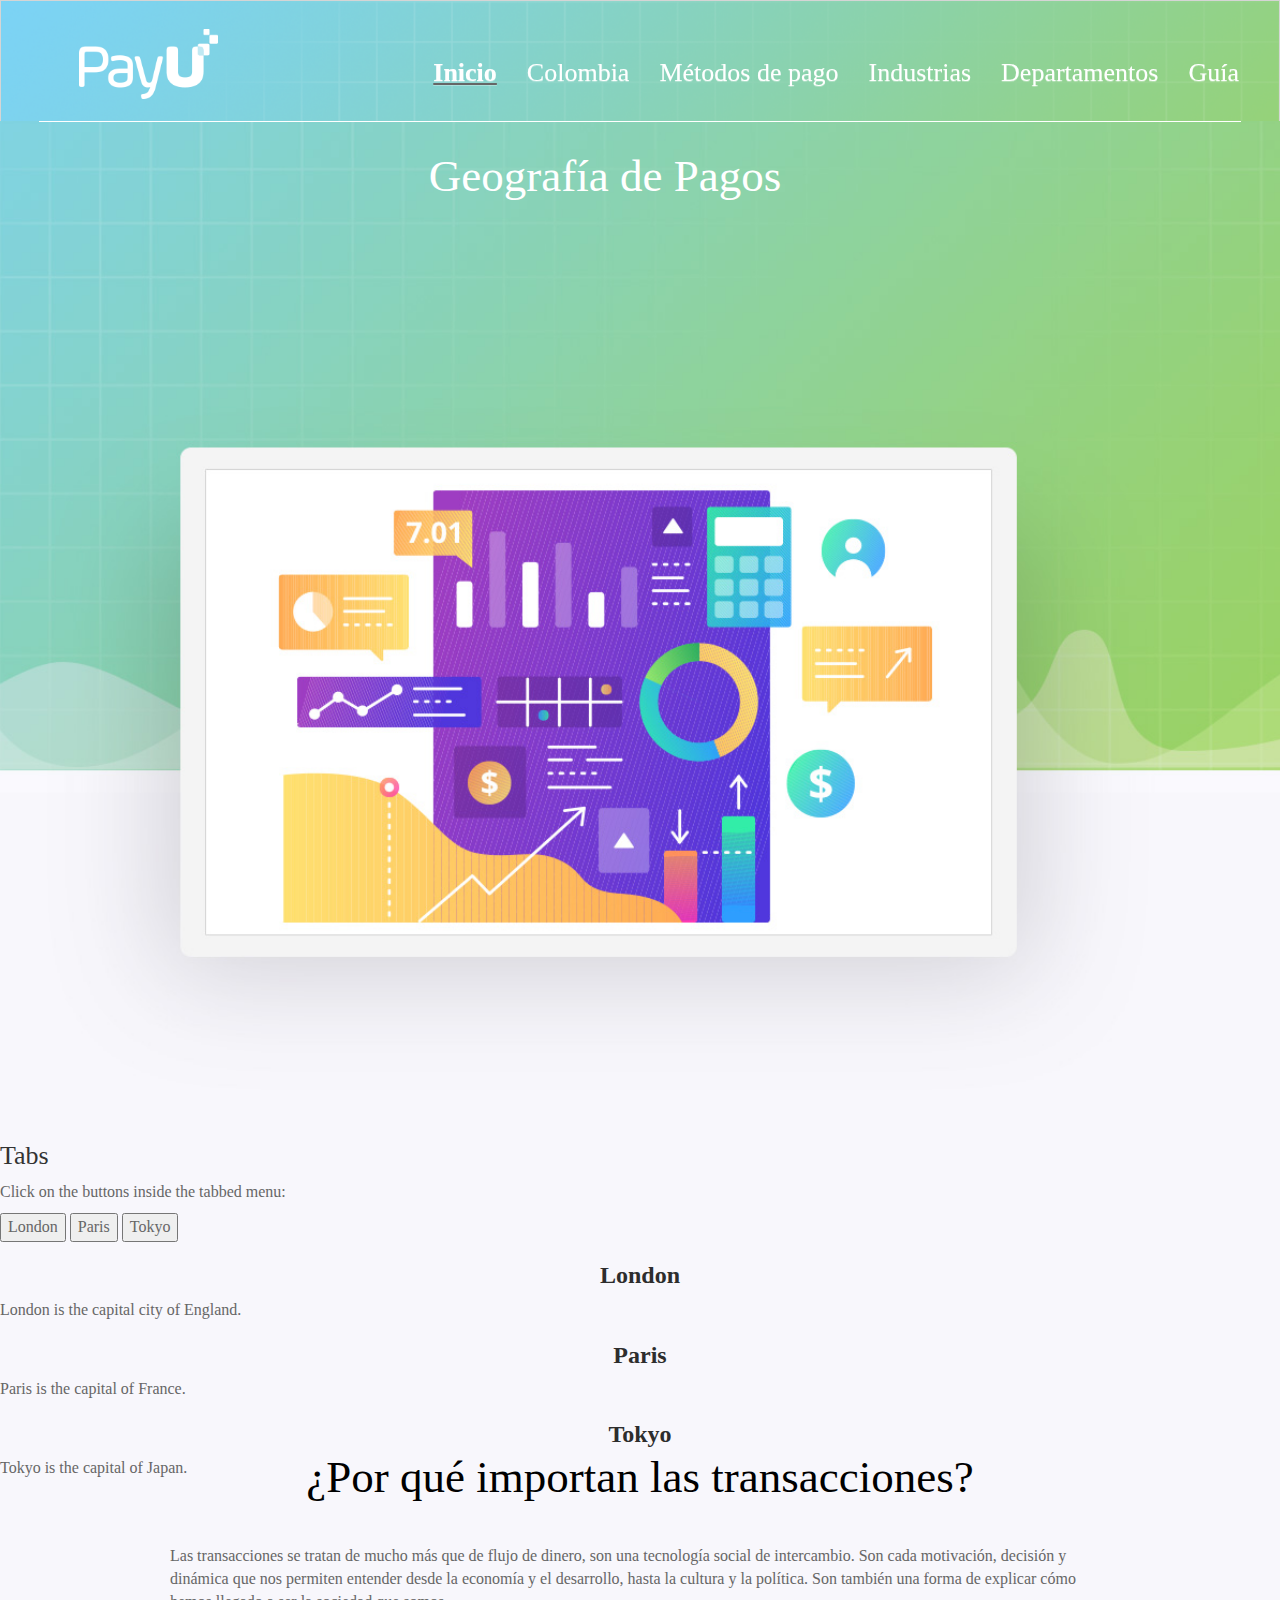
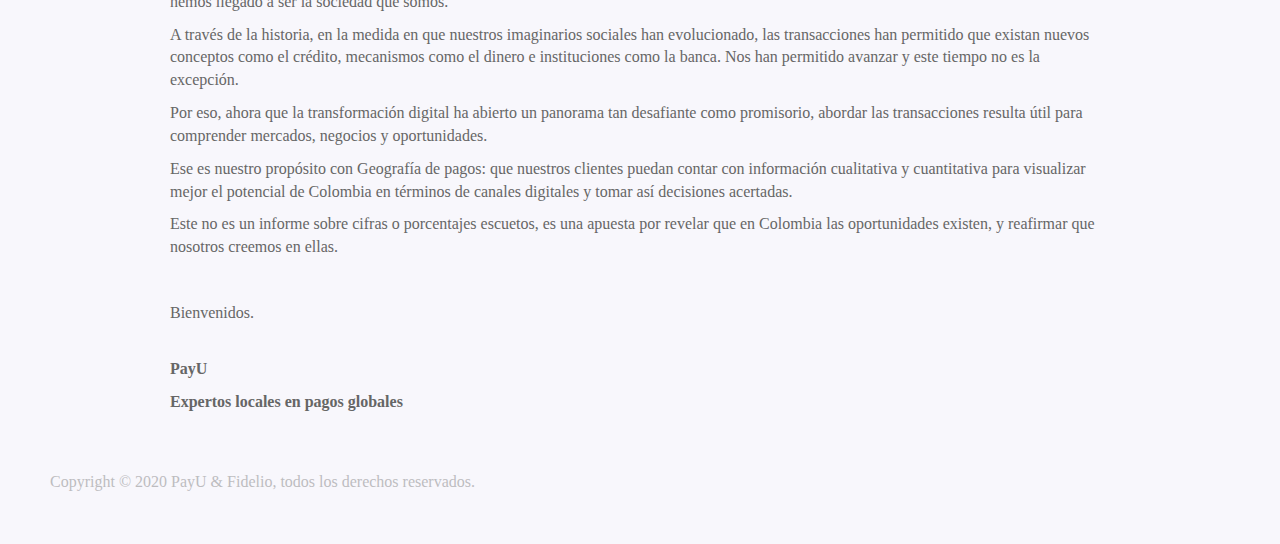
==== index.html @ fc22b217 "Update 2020-02-28" ====
<!DOCTYPE html>

<html xmlns="http://www.w3.org/1999/xhtml">

<head>

<meta charset="utf-8" />
<meta http-equiv="Content-Type" content="text/html; charset=utf-8" />
<meta name="generator" content="pandoc" />
<meta http-equiv="X-UA-Compatible" content="IE=EDGE" />




<title>Geografía de Pagos</title>

<script src="site_libs/jquery-1.11.3/jquery.min.js"></script>
<meta name="viewport" content="width=device-width, initial-scale=1" />
<link href="site_libs/bootstrap-3.3.5/css/spacelab.min.css" rel="stylesheet" />
<script src="site_libs/bootstrap-3.3.5/js/bootstrap.min.js"></script>
<script src="site_libs/bootstrap-3.3.5/shim/html5shiv.min.js"></script>
<script src="site_libs/bootstrap-3.3.5/shim/respond.min.js"></script>
<script src="site_libs/navigation-1.1/tabsets.js"></script>
<link href="site_libs/highlightjs-9.12.0/textmate.css" rel="stylesheet" />
<script src="site_libs/highlightjs-9.12.0/highlight.js"></script>

<style type="text/css">code{white-space: pre;}</style>
<style type="text/css">
  pre:not([class]) {
    background-color: white;
  }
</style>
<script type="text/javascript">
if (window.hljs) {
  hljs.configure({languages: []});
  hljs.initHighlightingOnLoad();
  if (document.readyState && document.readyState === "complete") {
    window.setTimeout(function() { hljs.initHighlighting(); }, 0);
  }
}
</script>



<style type="text/css">
h1 {
  font-size: 34px;
}
h1.title {
  font-size: 38px;
}
h2 {
  font-size: 30px;
}
h3 {
  font-size: 24px;
}
h4 {
  font-size: 18px;
}
h5 {
  font-size: 16px;
}
h6 {
  font-size: 12px;
}
.table th:not([align]) {
  text-align: left;
}
</style>

<link rel="stylesheet" href="styles.css" type="text/css" />



<style type = "text/css">
.main-container {
  max-width: 940px;
  margin-left: auto;
  margin-right: auto;
}
code {
  color: inherit;
  background-color: rgba(0, 0, 0, 0.04);
}
img {
  max-width:100%;
}
.tabbed-pane {
  padding-top: 12px;
}
.html-widget {
  margin-bottom: 20px;
}
button.code-folding-btn:focus {
  outline: none;
}
summary {
  display: list-item;
}
</style>


<style type="text/css">
/* padding for bootstrap navbar */
body {
  padding-top: 52px;
  padding-bottom: 40px;
}
/* offset scroll position for anchor links (for fixed navbar)  */
.section h1 {
  padding-top: 57px;
  margin-top: -57px;
}
.section h2 {
  padding-top: 57px;
  margin-top: -57px;
}
.section h3 {
  padding-top: 57px;
  margin-top: -57px;
}
.section h4 {
  padding-top: 57px;
  margin-top: -57px;
}
.section h5 {
  padding-top: 57px;
  margin-top: -57px;
}
.section h6 {
  padding-top: 57px;
  margin-top: -57px;
}
.dropdown-submenu {
  position: relative;
}
.dropdown-submenu>.dropdown-menu {
  top: 0;
  left: 100%;
  margin-top: -6px;
  margin-left: -1px;
  border-radius: 0 6px 6px 6px;
}
.dropdown-submenu:hover>.dropdown-menu {
  display: block;
}
.dropdown-submenu>a:after {
  display: block;
  content: " ";
  float: right;
  width: 0;
  height: 0;
  border-color: transparent;
  border-style: solid;
  border-width: 5px 0 5px 5px;
  border-left-color: #cccccc;
  margin-top: 5px;
  margin-right: -10px;
}
.dropdown-submenu:hover>a:after {
  border-left-color: #ffffff;
}
.dropdown-submenu.pull-left {
  float: none;
}
.dropdown-submenu.pull-left>.dropdown-menu {
  left: -100%;
  margin-left: 10px;
  border-radius: 6px 0 6px 6px;
}
</style>

<script>
// manage active state of menu based on current page
$(document).ready(function () {
  // active menu anchor
  href = window.location.pathname
  href = href.substr(href.lastIndexOf('/') + 1)
  if (href === "")
    href = "index.html";
  var menuAnchor = $('a[href="' + href + '"]');

  // mark it active
  menuAnchor.parent().addClass('active');

  // if it's got a parent navbar menu mark it active as well
  menuAnchor.closest('li.dropdown').addClass('active');
});
</script>

<!-- tabsets -->

<style type="text/css">
.tabset-dropdown > .nav-tabs {
  display: inline-table;
  max-height: 500px;
  min-height: 44px;
  overflow-y: auto;
  background: white;
  border: 1px solid #ddd;
  border-radius: 4px;
}

.tabset-dropdown > .nav-tabs > li.active:before {
  content: "";
  font-family: 'Glyphicons Halflings';
  display: inline-block;
  padding: 10px;
  border-right: 1px solid #ddd;
}

.tabset-dropdown > .nav-tabs.nav-tabs-open > li.active:before {
  content: "&#xe258;";
  border: none;
}

.tabset-dropdown > .nav-tabs.nav-tabs-open:before {
  content: "";
  font-family: 'Glyphicons Halflings';
  display: inline-block;
  padding: 10px;
  border-right: 1px solid #ddd;
}

.tabset-dropdown > .nav-tabs > li.active {
  display: block;
}

.tabset-dropdown > .nav-tabs > li > a,
.tabset-dropdown > .nav-tabs > li > a:focus,
.tabset-dropdown > .nav-tabs > li > a:hover {
  border: none;
  display: inline-block;
  border-radius: 4px;
}

.tabset-dropdown > .nav-tabs.nav-tabs-open > li {
  display: block;
  float: none;
}

.tabset-dropdown > .nav-tabs > li {
  display: none;
}
</style>

<!-- code folding -->




</head>

<body>


<div class="container-fluid main-container">




<div class="navbar navbar-default  navbar-fixed-top" role="navigation">
  <div class="container">
    <div class="navbar-header">
      <button type="button" class="navbar-toggle collapsed" data-toggle="collapse" data-target="#navbar">
        <span class="icon-bar"></span>
        <span class="icon-bar"></span>
        <span class="icon-bar"></span>
      </button>
      <a class="navbar-brand" href="index.html"></a>
    </div>
    <div id="navbar" class="navbar-collapse collapse">
      <ul class="nav navbar-nav">
        
      </ul>
      <ul class="nav navbar-nav navbar-right">
        <li>
  <a href="index.html">Inicio</a>
</li>
<li>
  <a href="colombia.html">Colombia</a>
</li>
<li>
  <a href="payments.html">Métodos de pago</a>
</li>
<li>
  <a href="industries.html">Industrias</a>
</li>
<li>
  <a href="regions.html">Departamentos</a>
</li>
<li>
  <a href="guideline.html">Guía</a>
</li>
      </ul>
    </div><!--/.nav-collapse -->
  </div><!--/.container -->
</div><!--/.navbar -->
<head>
<link rel="shortcut icon" href="http://www.payu.com.br/wp-content/uploads/2017/03/favicon.png" type="image/x-icon">
<link rel="icon" href="http://www.payu.com.br/wp-content/uploads/2017/03/favicon.png" type="image/x-icon">
<link href="https://fonts.googleapis.com/css?family=Open+Sans&display=swap" rel="stylesheet">


<!-- Global site tag (gtag.js) - Google Analytics -->
<script async src="https://www.googletagmanager.com/gtag/js?id=UA-148156941-1"></script>
<script>
  window.dataLayer = window.dataLayer || [];
  function gtag(){dataLayer.push(arguments);}
  gtag('js', new Date());
  gtag('config', 'UA-148156941-1');
</script>
<script>
$( document ).ready(function() 
{
 var titulo = $("#titulo").attr('class');
 $(".main-container").attr("id",titulo);
});
</script>
</head>

<div class="fluid-row" id="header">



<h1 class="title toc-ignore">Geografía de Pagos</h1>

</div>


<div id = "titulo" class = "inicio">





<h2>
Tabs
</h2>
<p>
Click on the buttons inside the tabbed menu:
</p>
<div class="tab">
<p><button class="tablinks" onclick="openCity(event, 'London')">London</button> <button class="tablinks" onclick="openCity(event, 'Paris')">Paris</button> <button class="tablinks" onclick="openCity(event, 'Tokyo')">Tokyo</button></p>
</div>
<div id="London" class="tabcontent">
<h3>
London
</h3>
<p>
London is the capital city of England.
</p>
</div>
<div id="Paris" class="tabcontent">
<h3>
Paris
</h3>
<p>
Paris is the capital of France.
</p>
</div>
<div id="Tokyo" class="tabcontent">
<h3>
Tokyo
</h3>
<p>
Tokyo is the capital of Japan.
</p>
</div>
<script>
function openCity(evt, cityName) {
  var i, tabcontent, tablinks;
  tabcontent = document.getElementsByClassName("tabcontent");
  for (i = 0; i < tabcontent.length; i++) {
    tabcontent[i].style.display = "none";
  }
  tablinks = document.getElementsByClassName("tablinks");
  for (i = 0; i < tablinks.length; i++) {
    tablinks[i].className = tablinks[i].className.replace(" active", "");
  }
  document.getElementById(cityName).style.display = "block";
  evt.currentTarget.className += " active";
}
</script>
<p><br> <br></p>
<div id="por-qué-importan-las-transacciones" class="section level1">
<h1>¿Por qué importan las transacciones?</h1>
<p><br></p>
<p>Las transacciones se tratan de mucho más que de flujo de dinero, son una tecnología social de intercambio. Son cada motivación, decisión y dinámica que nos permiten entender desde la economía y el desarrollo, hasta la cultura y la política. Son también una forma de explicar cómo hemos llegado a ser la sociedad que somos.</p>
<p>A través de la historia, en la medida en que nuestros imaginarios sociales han evolucionado, las transacciones han permitido que existan nuevos conceptos como el crédito, mecanismos como el dinero e instituciones como la banca. Nos han permitido avanzar y este tiempo no es la excepción.</p>
<p>Por eso, ahora que la transformación digital ha abierto un panorama tan desafiante como promisorio, abordar las transacciones resulta útil para comprender mercados, negocios y oportunidades.</p>
<p>Ese es nuestro propósito con Geografía de pagos: que nuestros clientes puedan contar con información cualitativa y cuantitativa para visualizar mejor el potencial de Colombia en términos de canales digitales y tomar así decisiones acertadas.</p>
<p>Este no es un informe sobre cifras o porcentajes escuetos, es una apuesta por revelar que en Colombia las oportunidades existen, y reafirmar que nosotros creemos en ellas.</p>
<p><br></p>
<p>Bienvenidos. <br> <br></p>
<p><b>PayU</b></p>
<p><b>Expertos locales en pagos globales</b></p>
<p><br></p>
</div>

<div class="copyright"><p>Copyright &copy; 2020 PayU & Fidelio, todos los derechos reservados.</p></div>



</div>

<script>

// add bootstrap table styles to pandoc tables
function bootstrapStylePandocTables() {
  $('tr.header').parent('thead').parent('table').addClass('table table-condensed');
}
$(document).ready(function () {
  bootstrapStylePandocTables();
});


</script>

<!-- tabsets -->

<script>
$(document).ready(function () {
  window.buildTabsets("TOC");
});

$(document).ready(function () {
  $('.tabset-dropdown > .nav-tabs > li').click(function () {
    $(this).parent().toggleClass('nav-tabs-open')
  });
});
</script>

<!-- code folding -->


<!-- dynamically load mathjax for compatibility with self-contained -->
<script>
  (function () {
    var script = document.createElement("script");
    script.type = "text/javascript";
    script.src  = "https://mathjax.rstudio.com/latest/MathJax.js?config=TeX-AMS-MML_HTMLorMML";
    document.getElementsByTagName("head")[0].appendChild(script);
  })();
</script>

</body>
</html>
---- site_libs/bootstrap-3.3.5/css/spacelab.min.css ----
@font-face {
  font-family: 'Open Sans';
  font-style: normal;
  font-weight: 400;
  src: url(fonts/OpenSans.ttf) format('truetype');
}
@font-face {
  font-family: 'Open Sans';
  font-style: normal;
  font-weight: 700;
  src: url(fonts/OpenSansBold.ttf) format('truetype');
}
@font-face {
  font-family: 'Open Sans';
  font-style: italic;
  font-weight: 400;
  src: url(fonts/OpenSansItalic.ttf) format('truetype');
}
@font-face {
  font-family: 'Open Sans';
  font-style: italic;
  font-weight: 700;
  src: url(fonts/OpenSansBoldItalic.ttf) format('truetype');
}

/*!
 * bootswatch v3.3.6
 * Homepage: http://bootswatch.com
 * Copyright 2012-2015 Thomas Park
 * Licensed under MIT
 * Based on Bootstrap
*//*!
 * Bootstrap v3.3.6 (http://getbootstrap.com)
 * Copyright 2011-2015 Twitter, Inc.
 * Licensed under MIT (https://github.com/twbs/bootstrap/blob/master/LICENSE)
 *//*! normalize.css v3.0.3 | MIT License | github.com/necolas/normalize.css */html{font-family:sans-serif;-ms-text-size-adjust:100%;-webkit-text-size-adjust:100%}body{margin:0}article,aside,details,figcaption,figure,footer,header,hgroup,main,menu,nav,section,summary{display:block}audio,canvas,progress,video{display:inline-block;vertical-align:baseline}audio:not([controls]){display:none;height:0}[hidden],template{display:none}a{background-color:transparent}a:active,a:hover{outline:0}abbr[title]{border-bottom:1px dotted}b,strong{font-weight:bold}dfn{font-style:italic}h1{font-size:2em;margin:0.67em 0}mark{background:#ff0;color:#000}small{font-size:80%}sub,sup{font-size:75%;line-height:0;position:relative;vertical-align:baseline}sup{top:-0.5em}sub{bottom:-0.25em}img{border:0}svg:not(:root){overflow:hidden}figure{margin:1em 40px}hr{-webkit-box-sizing:content-box;-moz-box-sizing:content-box;box-sizing:content-box;height:0}pre{overflow:auto}code,kbd,pre,samp{font-family:monospace, monospace;font-size:1em}button,input,optgroup,select,textarea{color:inherit;font:inherit;margin:0}button{overflow:visible}button,select{text-transform:none}button,html input[type="button"],input[type="reset"],input[type="submit"]{-webkit-appearance:button;cursor:pointer}button[disabled],html input[disabled]{cursor:default}button::-moz-focus-inner,input::-moz-focus-inner{border:0;padding:0}input{line-height:normal}input[type="checkbox"],input[type="radio"]{-webkit-box-sizing:border-box;-moz-box-sizing:border-box;box-sizing:border-box;padding:0}input[type="number"]::-webkit-inner-spin-button,input[type="number"]::-webkit-outer-spin-button{height:auto}input[type="search"]{-webkit-appearance:textfield;-webkit-box-sizing:content-box;-moz-box-sizing:content-box;box-sizing:content-box}input[type="search"]::-webkit-search-cancel-button,input[type="search"]::-webkit-search-decoration{-webkit-appearance:none}fieldset{border:1px solid #c0c0c0;margin:0 2px;padding:0.35em 0.625em 0.75em}legend{border:0;padding:0}textarea{overflow:auto}optgroup{font-weight:bold}table{border-collapse:collapse;border-spacing:0}td,th{padding:0}/*! Source: https://github.com/h5bp/html5-boilerplate/blob/master/src/css/main.css */@media print{*,*:before,*:after{background:transparent !important;color:#000 !important;-webkit-box-shadow:none !important;box-shadow:none !important;text-shadow:none !important}a,a:visited{text-decoration:underline}a[href]:after{content:" (" attr(href) ")"}abbr[title]:after{content:" (" attr(title) ")"}a[href^="#"]:after,a[href^="javascript:"]:after{content:""}pre,blockquote{border:1px solid #999;page-break-inside:avoid}thead{display:table-header-group}tr,img{page-break-inside:avoid}img{max-width:100% !important}p,h2,h3{orphans:3;widows:3}h2,h3{page-break-after:avoid}.navbar{display:none}.btn>.caret,.dropup>.btn>.caret{border-top-color:#000 !important}.label{border:1px solid #000}.table{border-collapse:collapse !important}.table td,.table th{background-color:#fff !important}.table-bordered th,.table-bordered td{border:1px solid #ddd !important}}@font-face{font-family:'Glyphicons Halflings';src:url('../fonts/glyphicons-halflings-regular.eot');src:url('../fonts/glyphicons-halflings-regular.eot?#iefix') format('embedded-opentype'),url('../fonts/glyphicons-halflings-regular.woff') format('woff'),url('../fonts/glyphicons-halflings-regular.ttf') format('truetype'),url('../fonts/glyphicons-halflings-regular.svg#glyphicons_halflingsregular') format('svg')}.glyphicon{position:relative;top:1px;display:inline-block;font-family:'Glyphicons Halflings';font-style:normal;font-weight:normal;line-height:1;-webkit-font-smoothing:antialiased;-moz-osx-font-smoothing:grayscale}.glyphicon-asterisk:before{content:"\002a"}.glyphicon-plus:before{content:"\002b"}.glyphicon-euro:before,.glyphicon-eur:before{content:"\20ac"}.glyphicon-minus:before{content:"\2212"}.glyphicon-cloud:before{content:"\2601"}.glyphicon-envelope:before{content:"\2709"}.glyphicon-pencil:before{content:"\270f"}.glyphicon-glass:before{content:"\e001"}.glyphicon-music:before{content:"\e002"}.glyphicon-search:before{content:"\e003"}.glyphicon-heart:before{content:"\e005"}.glyphicon-star:before{content:"\e006"}.glyphicon-star-empty:before{content:"\e007"}.glyphicon-user:before{content:"\e008"}.glyphicon-film:before{content:"\e009"}.glyphicon-th-large:before{content:"\e010"}.glyphicon-th:before{content:"\e011"}.glyphicon-th-list:before{content:"\e012"}.glyphicon-ok:before{content:"\e013"}.glyphicon-remove:before{content:"\e014"}.glyphicon-zoom-in:before{content:"\e015"}.glyphicon-zoom-out:before{content:"\e016"}.glyphicon-off:before{content:"\e017"}.glyphicon-signal:before{content:"\e018"}.glyphicon-cog:before{content:"\e019"}.glyphicon-trash:before{content:"\e020"}.glyphicon-home:before{content:"\e021"}.glyphicon-file:before{content:"\e022"}.glyphicon-time:before{content:"\e023"}.glyphicon-road:before{content:"\e024"}.glyphicon-download-alt:before{content:"\e025"}.glyphicon-download:before{content:"\e026"}.glyphicon-upload:before{content:"\e027"}.glyphicon-inbox:before{content:"\e028"}.glyphicon-play-circle:before{content:"\e029"}.glyphicon-repeat:before{content:"\e030"}.glyphicon-refresh:before{content:"\e031"}.glyphicon-list-alt:before{content:"\e032"}.glyphicon-lock:before{content:"\e033"}.glyphicon-flag:before{content:"\e034"}.glyphicon-headphones:before{content:"\e035"}.glyphicon-volume-off:before{content:"\e036"}.glyphicon-volume-down:before{content:"\e037"}.glyphicon-volume-up:before{content:"\e038"}.glyphicon-qrcode:before{content:"\e039"}.glyphicon-barcode:before{content:"\e040"}.glyphicon-tag:before{content:"\e041"}.glyphicon-tags:before{content:"\e042"}.glyphicon-book:before{content:"\e043"}.glyphicon-bookmark:before{content:"\e044"}.glyphicon-print:before{content:"\e045"}.glyphicon-camera:before{content:"\e046"}.glyphicon-font:before{content:"\e047"}.glyphicon-bold:before{content:"\e048"}.glyphicon-italic:before{content:"\e049"}.glyphicon-text-height:before{content:"\e050"}.glyphicon-text-width:before{content:"\e051"}.glyphicon-align-left:before{content:"\e052"}.glyphicon-align-center:before{content:"\e053"}.glyphicon-align-right:before{content:"\e054"}.glyphicon-align-justify:before{content:"\e055"}.glyphicon-list:before{content:"\e056"}.glyphicon-indent-left:before{content:"\e057"}.glyphicon-indent-right:before{content:"\e058"}.glyphicon-facetime-video:before{content:"\e059"}.glyphicon-picture:before{content:"\e060"}.glyphicon-map-marker:before{content:"\e062"}.glyphicon-adjust:before{content:"\e063"}.glyphicon-tint:before{content:"\e064"}.glyphicon-edit:before{content:"\e065"}.glyphicon-share:before{content:"\e066"}.glyphicon-check:before{content:"\e067"}.glyphicon-move:before{content:"\e068"}.glyphicon-step-backward:before{content:"\e069"}.glyphicon-fast-backward:before{content:"\e070"}.glyphicon-backward:before{content:"\e071"}.glyphicon-play:before{content:"\e072"}.glyphicon-pause:before{content:"\e073"}.glyphicon-stop:before{content:"\e074"}.glyphicon-forward:before{content:"\e075"}.glyphicon-fast-forward:before{content:"\e076"}.glyphicon-step-forward:before{content:"\e077"}.glyphicon-eject:before{content:"\e078"}.glyphicon-chevron-left:before{content:"\e079"}.glyphicon-chevron-right:before{content:"\e080"}.glyphicon-plus-sign:before{content:"\e081"}.glyphicon-minus-sign:before{content:"\e082"}.glyphicon-remove-sign:before{content:"\e083"}.glyphicon-ok-sign:before{content:"\e084"}.glyphicon-question-sign:before{content:"\e085"}.glyphicon-info-sign:before{content:"\e086"}.glyphicon-screenshot:before{content:"\e087"}.glyphicon-remove-circle:before{content:"\e088"}.glyphicon-ok-circle:before{content:"\e089"}.glyphicon-ban-circle:before{content:"\e090"}.glyphicon-arrow-left:before{content:"\e091"}.glyphicon-arrow-right:before{content:"\e092"}.glyphicon-arrow-up:before{content:"\e093"}.glyphicon-arrow-down:before{content:"\e094"}.glyphicon-share-alt:before{content:"\e095"}.glyphicon-resize-full:before{content:"\e096"}.glyphicon-resize-small:before{content:"\e097"}.glyphicon-exclamation-sign:before{content:"\e101"}.glyphicon-gift:before{content:"\e102"}.glyphicon-leaf:before{content:"\e103"}.glyphicon-fire:before{content:"\e104"}.glyphicon-eye-open:before{content:"\e105"}.glyphicon-eye-close:before{content:"\e106"}.glyphicon-warning-sign:before{content:"\e107"}.glyphicon-plane:before{content:"\e108"}.glyphicon-calendar:before{content:"\e109"}.glyphicon-random:before{content:"\e110"}.glyphicon-comment:before{content:"\e111"}.glyphicon-magnet:before{content:"\e112"}.glyphicon-chevron-up:before{content:"\e113"}.glyphicon-chevron-down:before{content:"\e114"}.glyphicon-retweet:before{content:"\e115"}.glyphicon-shopping-cart:before{content:"\e116"}.glyphicon-folder-close:before{content:"\e117"}.glyphicon-folder-open:before{content:"\e118"}.glyphicon-resize-vertical:before{content:"\e119"}.glyphicon-resize-horizontal:before{content:"\e120"}.glyphicon-hdd:before{content:"\e121"}.glyphicon-bullhorn:before{content:"\e122"}.glyphicon-bell:before{content:"\e123"}.glyphicon-certificate:before{content:"\e124"}.glyphicon-thumbs-up:before{content:"\e125"}.glyphicon-thumbs-down:before{content:"\e126"}.glyphicon-hand-right:before{content:"\e127"}.glyphicon-hand-left:before{content:"\e128"}.glyphicon-hand-up:before{content:"\e129"}.glyphicon-hand-down:before{content:"\e130"}.glyphicon-circle-arrow-right:before{content:"\e131"}.glyphicon-circle-arrow-left:before{content:"\e132"}.glyphicon-circle-arrow-up:before{content:"\e133"}.glyphicon-circle-arrow-down:before{content:"\e134"}.glyphicon-globe:before{content:"\e135"}.glyphicon-wrench:before{content:"\e136"}.glyphicon-tasks:before{content:"\e137"}.glyphicon-filter:before{content:"\e138"}.glyphicon-briefcase:before{content:"\e139"}.glyphicon-fullscreen:before{content:"\e140"}.glyphicon-dashboard:before{content:"\e141"}.glyphicon-paperclip:before{content:"\e142"}.glyphicon-heart-empty:before{content:"\e143"}.glyphicon-link:before{content:"\e144"}.glyphicon-phone:before{content:"\e145"}.glyphicon-pushpin:before{content:"\e146"}.glyphicon-usd:before{content:"\e148"}.glyphicon-gbp:before{content:"\e149"}.glyphicon-sort:before{content:"\e150"}.glyphicon-sort-by-alphabet:before{content:"\e151"}.glyphicon-sort-by-alphabet-alt:before{content:"\e152"}.glyphicon-sort-by-order:before{content:"\e153"}.glyphicon-sort-by-order-alt:before{content:"\e154"}.glyphicon-sort-by-attributes:before{content:"\e155"}.glyphicon-sort-by-attributes-alt:before{content:"\e156"}.glyphicon-unchecked:before{content:"\e157"}.glyphicon-expand:before{content:"\e158"}.glyphicon-collapse-down:before{content:"\e159"}.glyphicon-collapse-up:before{content:"\e160"}.glyphicon-log-in:before{content:"\e161"}.glyphicon-flash:before{content:"\e162"}.glyphicon-log-out:before{content:"\e163"}.glyphicon-new-window:before{content:"\e164"}.glyphicon-record:before{content:"\e165"}.glyphicon-save:before{content:"\e166"}.glyphicon-open:before{content:"\e167"}.glyphicon-saved:before{content:"\e168"}.glyphicon-import:before{content:"\e169"}.glyphicon-export:before{content:"\e170"}.glyphicon-send:before{content:"\e171"}.glyphicon-floppy-disk:before{content:"\e172"}.glyphicon-floppy-saved:before{content:"\e173"}.glyphicon-floppy-remove:before{content:"\e174"}.glyphicon-floppy-save:before{content:"\e175"}.glyphicon-floppy-open:before{content:"\e176"}.glyphicon-credit-card:before{content:"\e177"}.glyphicon-transfer:before{content:"\e178"}.glyphicon-cutlery:before{content:"\e179"}.glyphicon-header:before{content:"\e180"}.glyphicon-compressed:before{content:"\e181"}.glyphicon-earphone:before{content:"\e182"}.glyphicon-phone-alt:before{content:"\e183"}.glyphicon-tower:before{content:"\e184"}.glyphicon-stats:before{content:"\e185"}.glyphicon-sd-video:before{content:"\e186"}.glyphicon-hd-video:before{content:"\e187"}.glyphicon-subtitles:before{content:"\e188"}.glyphicon-sound-stereo:before{content:"\e189"}.glyphicon-sound-dolby:before{content:"\e190"}.glyphicon-sound-5-1:before{content:"\e191"}.glyphicon-sound-6-1:before{content:"\e192"}.glyphicon-sound-7-1:before{content:"\e193"}.glyphicon-copyright-mark:before{content:"\e194"}.glyphicon-registration-mark:before{content:"\e195"}.glyphicon-cloud-download:before{content:"\e197"}.glyphicon-cloud-upload:before{content:"\e198"}.glyphicon-tree-conifer:before{content:"\e199"}.glyphicon-tree-deciduous:before{content:"\e200"}.glyphicon-cd:before{content:"\e201"}.glyphicon-save-file:before{content:"\e202"}.glyphicon-open-file:before{content:"\e203"}.glyphicon-level-up:before{content:"\e204"}.glyphicon-copy:before{content:"\e205"}.glyphicon-paste:before{content:"\e206"}.glyphicon-alert:before{content:"\e209"}.glyphicon-equalizer:before{content:"\e210"}.glyphicon-king:before{content:"\e211"}.glyphicon-queen:before{content:"\e212"}.glyphicon-pawn:before{content:"\e213"}.glyphicon-bishop:before{content:"\e214"}.glyphicon-knight:before{content:"\e215"}.glyphicon-baby-formula:before{content:"\e216"}.glyphicon-tent:before{content:"\26fa"}.glyphicon-blackboard:before{content:"\e218"}.glyphicon-bed:before{content:"\e219"}.glyphicon-apple:before{content:"\f8ff"}.glyphicon-erase:before{content:"\e221"}.glyphicon-hourglass:before{content:"\231b"}.glyphicon-lamp:before{content:"\e223"}.glyphicon-duplicate:before{content:"\e224"}.glyphicon-piggy-bank:before{content:"\e225"}.glyphicon-scissors:before{content:"\e226"}.glyphicon-bitcoin:before{content:"\e227"}.glyphicon-btc:before{content:"\e227"}.glyphicon-xbt:before{content:"\e227"}.glyphicon-yen:before{content:"\00a5"}.glyphicon-jpy:before{content:"\00a5"}.glyphicon-ruble:before{content:"\20bd"}.glyphicon-rub:before{content:"\20bd"}.glyphicon-scale:before{content:"\e230"}.glyphicon-ice-lolly:before{content:"\e231"}.glyphicon-ice-lolly-tasted:before{content:"\e232"}.glyphicon-education:before{content:"\e233"}.glyphicon-option-horizontal:before{content:"\e234"}.glyphicon-option-vertical:before{content:"\e235"}.glyphicon-menu-hamburger:before{content:"\e236"}.glyphicon-modal-window:before{content:"\e237"}.glyphicon-oil:before{content:"\e238"}.glyphicon-grain:before{content:"\e239"}.glyphicon-sunglasses:before{content:"\e240"}.glyphicon-text-size:before{content:"\e241"}.glyphicon-text-color:before{content:"\e242"}.glyphicon-text-background:before{content:"\e243"}.glyphicon-object-align-top:before{content:"\e244"}.glyphicon-object-align-bottom:before{content:"\e245"}.glyphicon-object-align-horizontal:before{content:"\e246"}.glyphicon-object-align-left:before{content:"\e247"}.glyphicon-object-align-vertical:before{content:"\e248"}.glyphicon-object-align-right:before{content:"\e249"}.glyphicon-triangle-right:before{content:"\e250"}.glyphicon-triangle-left:before{content:"\e251"}.glyphicon-triangle-bottom:before{content:"\e252"}.glyphicon-triangle-top:before{content:"\e253"}.glyphicon-console:before{content:"\e254"}.glyphicon-superscript:before{content:"\e255"}.glyphicon-subscript:before{content:"\e256"}.glyphicon-menu-left:before{content:"\e257"}.glyphicon-menu-right:before{content:"\e258"}.glyphicon-menu-down:before{content:"\e259"}.glyphicon-menu-up:before{content:"\e260"}*{-webkit-box-sizing:border-box;-moz-box-sizing:border-box;box-sizing:border-box}*:before,*:after{-webkit-box-sizing:border-box;-moz-box-sizing:border-box;box-sizing:border-box}html{font-size:10px;-webkit-tap-highlight-color:rgba(0,0,0,0)}body{font-family:"Open Sans","Helvetica Neue",Helvetica,Arial,sans-serif;font-size:14px;line-height:1.42857143;color:#666666;background-color:#ffffff}input,button,select,textarea{font-family:inherit;font-size:inherit;line-height:inherit}a{color:#3399f3;text-decoration:none}a:hover,a:focus{color:#3399f3;text-decoration:underline}a:focus{outline:thin dotted;outline:5px auto -webkit-focus-ring-color;outline-offset:-2px}figure{margin:0}img{vertical-align:middle}.img-responsive,.thumbnail>img,.thumbnail a>img,.carousel-inner>.item>img,.carousel-inner>.item>a>img{display:block;max-width:100%;height:auto}.img-rounded{border-radius:6px}.img-thumbnail{padding:4px;line-height:1.42857143;background-color:#ffffff;border:1px solid #dddddd;border-radius:4px;-webkit-transition:all .2s ease-in-out;-o-transition:all .2s ease-in-out;transition:all .2s ease-in-out;display:inline-block;max-width:100%;height:auto}.img-circle{border-radius:50%}hr{margin-top:20px;margin-bottom:20px;border:0;border-top:1px solid #eeeeee}.sr-only{position:absolute;width:1px;height:1px;margin:-1px;padding:0;overflow:hidden;clip:rect(0, 0, 0, 0);border:0}.sr-only-focusable:active,.sr-only-focusable:focus{position:static;width:auto;height:auto;margin:0;overflow:visible;clip:auto}[role="button"]{cursor:pointer}h1,h2,h3,h4,h5,h6,.h1,.h2,.h3,.h4,.h5,.h6{font-family:"Open Sans","Helvetica Neue",Helvetica,Arial,sans-serif;font-weight:500;line-height:1.1;color:#2d2d2d}h1 small,h2 small,h3 small,h4 small,h5 small,h6 small,.h1 small,.h2 small,.h3 small,.h4 small,.h5 small,.h6 small,h1 .small,h2 .small,h3 .small,h4 .small,h5 .small,h6 .small,.h1 .small,.h2 .small,.h3 .small,.h4 .small,.h5 .small,.h6 .small{font-weight:normal;line-height:1;color:#999999}h1,.h1,h2,.h2,h3,.h3{margin-top:20px;margin-bottom:10px}h1 small,.h1 small,h2 small,.h2 small,h3 small,.h3 small,h1 .small,.h1 .small,h2 .small,.h2 .small,h3 .small,.h3 .small{font-size:65%}h4,.h4,h5,.h5,h6,.h6{margin-top:10px;margin-bottom:10px}h4 small,.h4 small,h5 small,.h5 small,h6 small,.h6 small,h4 .small,.h4 .small,h5 .small,.h5 .small,h6 .small,.h6 .small{font-size:75%}h1,.h1{font-size:36px}h2,.h2{font-size:30px}h3,.h3{font-size:24px}h4,.h4{font-size:18px}h5,.h5{font-size:14px}h6,.h6{font-size:12px}p{margin:0 0 10px}.lead{margin-bottom:20px;font-size:16px;font-weight:300;line-height:1.4}@media (min-width:768px){.lead{font-size:21px}}small,.small{font-size:85%}mark,.mark{background-color:#fcf8e3;padding:.2em}.text-left{text-align:left}.text-right{text-align:right}.text-center{text-align:center}.text-justify{text-align:justify}.text-nowrap{white-space:nowrap}.text-lowercase{text-transform:lowercase}.text-uppercase{text-transform:uppercase}.text-capitalize{text-transform:capitalize}.text-muted{color:#999999}.text-primary{color:#446e9b}a.text-primary:hover,a.text-primary:focus{color:#345578}.text-success{color:#468847}a.text-success:hover,a.text-success:focus{color:#356635}.text-info{color:#3a87ad}a.text-info:hover,a.text-info:focus{color:#2d6987}.text-warning{color:#c09853}a.text-warning:hover,a.text-warning:focus{color:#a47e3c}.text-danger{color:#b94a48}a.text-danger:hover,a.text-danger:focus{color:#953b39}.bg-primary{color:#fff;background-color:#446e9b}a.bg-primary:hover,a.bg-primary:focus{background-color:#345578}.bg-success{background-color:#dff0d8}a.bg-success:hover,a.bg-success:focus{background-color:#c1e2b3}.bg-info{background-color:#d9edf7}a.bg-info:hover,a.bg-info:focus{background-color:#afd9ee}.bg-warning{background-color:#fcf8e3}a.bg-warning:hover,a.bg-warning:focus{background-color:#f7ecb5}.bg-danger{background-color:#f2dede}a.bg-danger:hover,a.bg-danger:focus{background-color:#e4b9b9}.page-header{padding-bottom:9px;margin:40px 0 20px;border-bottom:1px solid #eeeeee}ul,ol{margin-top:0;margin-bottom:10px}ul ul,ol ul,ul ol,ol ol{margin-bottom:0}.list-unstyled{padding-left:0;list-style:none}.list-inline{padding-left:0;list-style:none;margin-left:-5px}.list-inline>li{display:inline-block;padding-left:5px;padding-right:5px}dl{margin-top:0;margin-bottom:20px}dt,dd{line-height:1.42857143}dt{font-weight:bold}dd{margin-left:0}@media (min-width:768px){.dl-horizontal dt{float:left;width:160px;clear:left;text-align:right;overflow:hidden;text-overflow:ellipsis;white-space:nowrap}.dl-horizontal dd{margin-left:180px}}abbr[title],abbr[data-original-title]{cursor:help;border-bottom:1px dotted #999999}.initialism{font-size:90%;text-transform:uppercase}blockquote{padding:10px 20px;margin:0 0 20px;font-size:17.5px;border-left:5px solid #eeeeee}blockquote p:last-child,blockquote ul:last-child,blockquote ol:last-child{margin-bottom:0}blockquote footer,blockquote small,blockquote .small{display:block;font-size:80%;line-height:1.42857143;color:#999999}blockquote footer:before,blockquote small:before,blockquote .small:before{content:'\2014 \00A0'}.blockquote-reverse,blockquote.pull-right{padding-right:15px;padding-left:0;border-right:5px solid #eeeeee;border-left:0;text-align:right}.blockquote-reverse footer:before,blockquote.pull-right footer:before,.blockquote-reverse small:before,blockquote.pull-right small:before,.blockquote-reverse .small:before,blockquote.pull-right .small:before{content:''}.blockquote-reverse footer:after,blockquote.pull-right footer:after,.blockquote-reverse small:after,blockquote.pull-right small:after,.blockquote-reverse .small:after,blockquote.pull-right .small:after{content:'\00A0 \2014'}address{margin-bottom:20px;font-style:normal;line-height:1.42857143}code,kbd,pre,samp{font-family:monospace}code{padding:2px 4px;font-size:90%;color:#c7254e;background-color:#f9f2f4;border-radius:4px}kbd{padding:2px 4px;font-size:90%;color:#ffffff;background-color:#333333;border-radius:3px;-webkit-box-shadow:inset 0 -1px 0 rgba(0,0,0,0.25);box-shadow:inset 0 -1px 0 rgba(0,0,0,0.25)}kbd kbd{padding:0;font-size:100%;font-weight:bold;-webkit-box-shadow:none;box-shadow:none}pre{display:block;padding:9.5px;margin:0 0 10px;font-size:13px;line-height:1.42857143;word-break:break-all;word-wrap:break-word;color:#333333;background-color:#f5f5f5;border:1px solid #cccccc;border-radius:4px}pre code{padding:0;font-size:inherit;color:inherit;white-space:pre-wrap;background-color:transparent;border-radius:0}.pre-scrollable{max-height:340px;overflow-y:scroll}.container{margin-right:auto;margin-left:auto;padding-left:15px;padding-right:15px}@media (min-width:768px){.container{width:750px}}@media (min-width:992px){.container{width:970px}}@media (min-width:1200px){.container{width:1170px}}.container-fluid{margin-right:auto;margin-left:auto;padding-left:15px;padding-right:15px}.row{margin-left:-15px;margin-right:-15px}.col-xs-1,.col-sm-1,.col-md-1,.col-lg-1,.col-xs-2,.col-sm-2,.col-md-2,.col-lg-2,.col-xs-3,.col-sm-3,.col-md-3,.col-lg-3,.col-xs-4,.col-sm-4,.col-md-4,.col-lg-4,.col-xs-5,.col-sm-5,.col-md-5,.col-lg-5,.col-xs-6,.col-sm-6,.col-md-6,.col-lg-6,.col-xs-7,.col-sm-7,.col-md-7,.col-lg-7,.col-xs-8,.col-sm-8,.col-md-8,.col-lg-8,.col-xs-9,.col-sm-9,.col-md-9,.col-lg-9,.col-xs-10,.col-sm-10,.col-md-10,.col-lg-10,.col-xs-11,.col-sm-11,.col-md-11,.col-lg-11,.col-xs-12,.col-sm-12,.col-md-12,.col-lg-12{position:relative;min-height:1px;padding-left:15px;padding-right:15px}.col-xs-1,.col-xs-2,.col-xs-3,.col-xs-4,.col-xs-5,.col-xs-6,.col-xs-7,.col-xs-8,.col-xs-9,.col-xs-10,.col-xs-11,.col-xs-12{float:left}.col-xs-12{width:100%}.col-xs-11{width:91.66666667%}.col-xs-10{width:83.33333333%}.col-xs-9{width:75%}.col-xs-8{width:66.66666667%}.col-xs-7{width:58.33333333%}.col-xs-6{width:50%}.col-xs-5{width:41.66666667%}.col-xs-4{width:33.33333333%}.col-xs-3{width:25%}.col-xs-2{width:16.66666667%}.col-xs-1{width:8.33333333%}.col-xs-pull-12{right:100%}.col-xs-pull-11{right:91.66666667%}.col-xs-pull-10{right:83.33333333%}.col-xs-pull-9{right:75%}.col-xs-pull-8{right:66.66666667%}.col-xs-pull-7{right:58.33333333%}.col-xs-pull-6{right:50%}.col-xs-pull-5{right:41.66666667%}.col-xs-pull-4{right:33.33333333%}.col-xs-pull-3{right:25%}.col-xs-pull-2{right:16.66666667%}.col-xs-pull-1{right:8.33333333%}.col-xs-pull-0{right:auto}.col-xs-push-12{left:100%}.col-xs-push-11{left:91.66666667%}.col-xs-push-10{left:83.33333333%}.col-xs-push-9{left:75%}.col-xs-push-8{left:66.66666667%}.col-xs-push-7{left:58.33333333%}.col-xs-push-6{left:50%}.col-xs-push-5{left:41.66666667%}.col-xs-push-4{left:33.33333333%}.col-xs-push-3{left:25%}.col-xs-push-2{left:16.66666667%}.col-xs-push-1{left:8.33333333%}.col-xs-push-0{left:auto}.col-xs-offset-12{margin-left:100%}.col-xs-offset-11{margin-left:91.66666667%}.col-xs-offset-10{margin-left:83.33333333%}.col-xs-offset-9{margin-left:75%}.col-xs-offset-8{margin-left:66.66666667%}.col-xs-offset-7{margin-left:58.33333333%}.col-xs-offset-6{margin-left:50%}.col-xs-offset-5{margin-left:41.66666667%}.col-xs-offset-4{margin-left:33.33333333%}.col-xs-offset-3{margin-left:25%}.col-xs-offset-2{margin-left:16.66666667%}.col-xs-offset-1{margin-left:8.33333333%}.col-xs-offset-0{margin-left:0%}@media (min-width:768px){.col-sm-1,.col-sm-2,.col-sm-3,.col-sm-4,.col-sm-5,.col-sm-6,.col-sm-7,.col-sm-8,.col-sm-9,.col-sm-10,.col-sm-11,.col-sm-12{float:left}.col-sm-12{width:100%}.col-sm-11{width:91.66666667%}.col-sm-10{width:83.33333333%}.col-sm-9{width:75%}.col-sm-8{width:66.66666667%}.col-sm-7{width:58.33333333%}.col-sm-6{width:50%}.col-sm-5{width:41.66666667%}.col-sm-4{width:33.33333333%}.col-sm-3{width:25%}.col-sm-2{width:16.66666667%}.col-sm-1{width:8.33333333%}.col-sm-pull-12{right:100%}.col-sm-pull-11{right:91.66666667%}.col-sm-pull-10{right:83.33333333%}.col-sm-pull-9{right:75%}.col-sm-pull-8{right:66.66666667%}.col-sm-pull-7{right:58.33333333%}.col-sm-pull-6{right:50%}.col-sm-pull-5{right:41.66666667%}.col-sm-pull-4{right:33.33333333%}.col-sm-pull-3{right:25%}.col-sm-pull-2{right:16.66666667%}.col-sm-pull-1{right:8.33333333%}.col-sm-pull-0{right:auto}.col-sm-push-12{left:100%}.col-sm-push-11{left:91.66666667%}.col-sm-push-10{left:83.33333333%}.col-sm-push-9{left:75%}.col-sm-push-8{left:66.66666667%}.col-sm-push-7{left:58.33333333%}.col-sm-push-6{left:50%}.col-sm-push-5{left:41.66666667%}.col-sm-push-4{left:33.33333333%}.col-sm-push-3{left:25%}.col-sm-push-2{left:16.66666667%}.col-sm-push-1{left:8.33333333%}.col-sm-push-0{left:auto}.col-sm-offset-12{margin-left:100%}.col-sm-offset-11{margin-left:91.66666667%}.col-sm-offset-10{margin-left:83.33333333%}.col-sm-offset-9{margin-left:75%}.col-sm-offset-8{margin-left:66.66666667%}.col-sm-offset-7{margin-left:58.33333333%}.col-sm-offset-6{margin-left:50%}.col-sm-offset-5{margin-left:41.66666667%}.col-sm-offset-4{margin-left:33.33333333%}.col-sm-offset-3{margin-left:25%}.col-sm-offset-2{margin-left:16.66666667%}.col-sm-offset-1{margin-left:8.33333333%}.col-sm-offset-0{margin-left:0%}}@media (min-width:992px){.col-md-1,.col-md-2,.col-md-3,.col-md-4,.col-md-5,.col-md-6,.col-md-7,.col-md-8,.col-md-9,.col-md-10,.col-md-11,.col-md-12{float:left}.col-md-12{width:100%}.col-md-11{width:91.66666667%}.col-md-10{width:83.33333333%}.col-md-9{width:75%}.col-md-8{width:66.66666667%}.col-md-7{width:58.33333333%}.col-md-6{width:50%}.col-md-5{width:41.66666667%}.col-md-4{width:33.33333333%}.col-md-3{width:25%}.col-md-2{width:16.66666667%}.col-md-1{width:8.33333333%}.col-md-pull-12{right:100%}.col-md-pull-11{right:91.66666667%}.col-md-pull-10{right:83.33333333%}.col-md-pull-9{right:75%}.col-md-pull-8{right:66.66666667%}.col-md-pull-7{right:58.33333333%}.col-md-pull-6{right:50%}.col-md-pull-5{right:41.66666667%}.col-md-pull-4{right:33.33333333%}.col-md-pull-3{right:25%}.col-md-pull-2{right:16.66666667%}.col-md-pull-1{right:8.33333333%}.col-md-pull-0{right:auto}.col-md-push-12{left:100%}.col-md-push-11{left:91.66666667%}.col-md-push-10{left:83.33333333%}.col-md-push-9{left:75%}.col-md-push-8{left:66.66666667%}.col-md-push-7{left:58.33333333%}.col-md-push-6{left:50%}.col-md-push-5{left:41.66666667%}.col-md-push-4{left:33.33333333%}.col-md-push-3{left:25%}.col-md-push-2{left:16.66666667%}.col-md-push-1{left:8.33333333%}.col-md-push-0{left:auto}.col-md-offset-12{margin-left:100%}.col-md-offset-11{margin-left:91.66666667%}.col-md-offset-10{margin-left:83.33333333%}.col-md-offset-9{margin-left:75%}.col-md-offset-8{margin-left:66.66666667%}.col-md-offset-7{margin-left:58.33333333%}.col-md-offset-6{margin-left:50%}.col-md-offset-5{margin-left:41.66666667%}.col-md-offset-4{margin-left:33.33333333%}.col-md-offset-3{margin-left:25%}.col-md-offset-2{margin-left:16.66666667%}.col-md-offset-1{margin-left:8.33333333%}.col-md-offset-0{margin-left:0%}}@media (min-width:1200px){.col-lg-1,.col-lg-2,.col-lg-3,.col-lg-4,.col-lg-5,.col-lg-6,.col-lg-7,.col-lg-8,.col-lg-9,.col-lg-10,.col-lg-11,.col-lg-12{float:left}.col-lg-12{width:100%}.col-lg-11{width:91.66666667%}.col-lg-10{width:83.33333333%}.col-lg-9{width:75%}.col-lg-8{width:66.66666667%}.col-lg-7{width:58.33333333%}.col-lg-6{width:50%}.col-lg-5{width:41.66666667%}.col-lg-4{width:33.33333333%}.col-lg-3{width:25%}.col-lg-2{width:16.66666667%}.col-lg-1{width:8.33333333%}.col-lg-pull-12{right:100%}.col-lg-pull-11{right:91.66666667%}.col-lg-pull-10{right:83.33333333%}.col-lg-pull-9{right:75%}.col-lg-pull-8{right:66.66666667%}.col-lg-pull-7{right:58.33333333%}.col-lg-pull-6{right:50%}.col-lg-pull-5{right:41.66666667%}.col-lg-pull-4{right:33.33333333%}.col-lg-pull-3{right:25%}.col-lg-pull-2{right:16.66666667%}.col-lg-pull-1{right:8.33333333%}.col-lg-pull-0{right:auto}.col-lg-push-12{left:100%}.col-lg-push-11{left:91.66666667%}.col-lg-push-10{left:83.33333333%}.col-lg-push-9{left:75%}.col-lg-push-8{left:66.66666667%}.col-lg-push-7{left:58.33333333%}.col-lg-push-6{left:50%}.col-lg-push-5{left:41.66666667%}.col-lg-push-4{left:33.33333333%}.col-lg-push-3{left:25%}.col-lg-push-2{left:16.66666667%}.col-lg-push-1{left:8.33333333%}.col-lg-push-0{left:auto}.col-lg-offset-12{margin-left:100%}.col-lg-offset-11{margin-left:91.66666667%}.col-lg-offset-10{margin-left:83.33333333%}.col-lg-offset-9{margin-left:75%}.col-lg-offset-8{margin-left:66.66666667%}.col-lg-offset-7{margin-left:58.33333333%}.col-lg-offset-6{margin-left:50%}.col-lg-offset-5{margin-left:41.66666667%}.col-lg-offset-4{margin-left:33.33333333%}.col-lg-offset-3{margin-left:25%}.col-lg-offset-2{margin-left:16.66666667%}.col-lg-offset-1{margin-left:8.33333333%}.col-lg-offset-0{margin-left:0%}}table{background-color:transparent}caption{padding-top:8px;padding-bottom:8px;color:#999999;text-align:left}th{}.table{width:100%;max-width:100%;margin-bottom:20px}.table>thead>tr>th,.table>tbody>tr>th,.table>tfoot>tr>th,.table>thead>tr>td,.table>tbody>tr>td,.table>tfoot>tr>td{padding:8px;line-height:1.42857143;vertical-align:top;border-top:1px solid #dddddd}.table>thead>tr>th{vertical-align:bottom;border-bottom:2px solid #dddddd}.table>caption+thead>tr:first-child>th,.table>colgroup+thead>tr:first-child>th,.table>thead:first-child>tr:first-child>th,.table>caption+thead>tr:first-child>td,.table>colgroup+thead>tr:first-child>td,.table>thead:first-child>tr:first-child>td{border-top:0}.table>tbody+tbody{border-top:2px solid #dddddd}.table .table{background-color:#ffffff}.table-condensed>thead>tr>th,.table-condensed>tbody>tr>th,.table-condensed>tfoot>tr>th,.table-condensed>thead>tr>td,.table-condensed>tbody>tr>td,.table-condensed>tfoot>tr>td{padding:5px}.table-bordered{border:1px solid #dddddd}.table-bordered>thead>tr>th,.table-bordered>tbody>tr>th,.table-bordered>tfoot>tr>th,.table-bordered>thead>tr>td,.table-bordered>tbody>tr>td,.table-bordered>tfoot>tr>td{border:1px solid #dddddd}.table-bordered>thead>tr>th,.table-bordered>thead>tr>td{border-bottom-width:2px}.table-striped>tbody>tr:nth-of-type(odd){background-color:#f9f9f9}.table-hover>tbody>tr:hover{background-color:#f5f5f5}table col[class*="col-"]{position:static;float:none;display:table-column}table td[class*="col-"],table th[class*="col-"]{position:static;float:none;display:table-cell}.table>thead>tr>td.active,.table>tbody>tr>td.active,.table>tfoot>tr>td.active,.table>thead>tr>th.active,.table>tbody>tr>th.active,.table>tfoot>tr>th.active,.table>thead>tr.active>td,.table>tbody>tr.active>td,.table>tfoot>tr.active>td,.table>thead>tr.active>th,.table>tbody>tr.active>th,.table>tfoot>tr.active>th{background-color:#f5f5f5}.table-hover>tbody>tr>td.active:hover,.table-hover>tbody>tr>th.active:hover,.table-hover>tbody>tr.active:hover>td,.table-hover>tbody>tr:hover>.active,.table-hover>tbody>tr.active:hover>th{background-color:#e8e8e8}.table>thead>tr>td.success,.table>tbody>tr>td.success,.table>tfoot>tr>td.success,.table>thead>tr>th.success,.table>tbody>tr>th.success,.table>tfoot>tr>th.success,.table>thead>tr.success>td,.table>tbody>tr.success>td,.table>tfoot>tr.success>td,.table>thead>tr.success>th,.table>tbody>tr.success>th,.table>tfoot>tr.success>th{background-color:#dff0d8}.table-hover>tbody>tr>td.success:hover,.table-hover>tbody>tr>th.success:hover,.table-hover>tbody>tr.success:hover>td,.table-hover>tbody>tr:hover>.success,.table-hover>tbody>tr.success:hover>th{background-color:#d0e9c6}.table>thead>tr>td.info,.table>tbody>tr>td.info,.table>tfoot>tr>td.info,.table>thead>tr>th.info,.table>tbody>tr>th.info,.table>tfoot>tr>th.info,.table>thead>tr.info>td,.table>tbody>tr.info>td,.table>tfoot>tr.info>td,.table>thead>tr.info>th,.table>tbody>tr.info>th,.table>tfoot>tr.info>th{background-color:#d9edf7}.table-hover>tbody>tr>td.info:hover,.table-hover>tbody>tr>th.info:hover,.table-hover>tbody>tr.info:hover>td,.table-hover>tbody>tr:hover>.info,.table-hover>tbody>tr.info:hover>th{background-color:#c4e3f3}.table>thead>tr>td.warning,.table>tbody>tr>td.warning,.table>tfoot>tr>td.warning,.table>thead>tr>th.warning,.table>tbody>tr>th.warning,.table>tfoot>tr>th.warning,.table>thead>tr.warning>td,.table>tbody>tr.warning>td,.table>tfoot>tr.warning>td,.table>thead>tr.warning>th,.table>tbody>tr.warning>th,.table>tfoot>tr.warning>th{background-color:#fcf8e3}.table-hover>tbody>tr>td.warning:hover,.table-hover>tbody>tr>th.warning:hover,.table-hover>tbody>tr.warning:hover>td,.table-hover>tbody>tr:hover>.warning,.table-hover>tbody>tr.warning:hover>th{background-color:#faf2cc}.table>thead>tr>td.danger,.table>tbody>tr>td.danger,.table>tfoot>tr>td.danger,.table>thead>tr>th.danger,.table>tbody>tr>th.danger,.table>tfoot>tr>th.danger,.table>thead>tr.danger>td,.table>tbody>tr.danger>td,.table>tfoot>tr.danger>td,.table>thead>tr.danger>th,.table>tbody>tr.danger>th,.table>tfoot>tr.danger>th{background-color:#f2dede}.table-hover>tbody>tr>td.danger:hover,.table-hover>tbody>tr>th.danger:hover,.table-hover>tbody>tr.danger:hover>td,.table-hover>tbody>tr:hover>.danger,.table-hover>tbody>tr.danger:hover>th{background-color:#ebcccc}.table-responsive{overflow-x:auto;min-height:0.01%}@media screen and (max-width:767px){.table-responsive{width:100%;margin-bottom:15px;overflow-y:hidden;-ms-overflow-style:-ms-autohiding-scrollbar;border:1px solid #dddddd}.table-responsive>.table{margin-bottom:0}.table-responsive>.table>thead>tr>th,.table-responsive>.table>tbody>tr>th,.table-responsive>.table>tfoot>tr>th,.table-responsive>.table>thead>tr>td,.table-responsive>.table>tbody>tr>td,.table-responsive>.table>tfoot>tr>td{white-space:nowrap}.table-responsive>.table-bordered{border:0}.table-responsive>.table-bordered>thead>tr>th:first-child,.table-responsive>.table-bordered>tbody>tr>th:first-child,.table-responsive>.table-bordered>tfoot>tr>th:first-child,.table-responsive>.table-bordered>thead>tr>td:first-child,.table-responsive>.table-bordered>tbody>tr>td:first-child,.table-responsive>.table-bordered>tfoot>tr>td:first-child{border-left:0}.table-responsive>.table-bordered>thead>tr>th:last-child,.table-responsive>.table-bordered>tbody>tr>th:last-child,.table-responsive>.table-bordered>tfoot>tr>th:last-child,.table-responsive>.table-bordered>thead>tr>td:last-child,.table-responsive>.table-bordered>tbody>tr>td:last-child,.table-responsive>.table-bordered>tfoot>tr>td:last-child{border-right:0}.table-responsive>.table-bordered>tbody>tr:last-child>th,.table-responsive>.table-bordered>tfoot>tr:last-child>th,.table-responsive>.table-bordered>tbody>tr:last-child>td,.table-responsive>.table-bordered>tfoot>tr:last-child>td{border-bottom:0}}fieldset{padding:0;margin:0;border:0;min-width:0}legend{display:block;width:100%;padding:0;margin-bottom:20px;font-size:21px;line-height:inherit;color:#666666;border:0;border-bottom:1px solid #e5e5e5}label{display:inline-block;max-width:100%;margin-bottom:5px;font-weight:bold}input[type="search"]{-webkit-box-sizing:border-box;-moz-box-sizing:border-box;box-sizing:border-box}input[type="radio"],input[type="checkbox"]{margin:4px 0 0;margin-top:1px \9;line-height:normal}input[type="file"]{display:block}input[type="range"]{display:block;width:100%}select[multiple],select[size]{height:auto}input[type="file"]:focus,input[type="radio"]:focus,input[type="checkbox"]:focus{outline:thin dotted;outline:5px auto -webkit-focus-ring-color;outline-offset:-2px}output{display:block;padding-top:9px;font-size:14px;line-height:1.42857143;color:#666666}.form-control{display:block;width:100%;height:38px;padding:8px 12px;font-size:14px;line-height:1.42857143;color:#666666;background-color:#ffffff;background-image:none;border:1px solid #cccccc;border-radius:4px;-webkit-box-shadow:inset 0 1px 1px rgba(0,0,0,0.075);box-shadow:inset 0 1px 1px rgba(0,0,0,0.075);-webkit-transition:border-color ease-in-out .15s,-webkit-box-shadow ease-in-out .15s;-o-transition:border-color ease-in-out .15s,box-shadow ease-in-out .15s;transition:border-color ease-in-out .15s,box-shadow ease-in-out .15s}.form-control:focus{border-color:#66afe9;outline:0;-webkit-box-shadow:inset 0 1px 1px rgba(0,0,0,0.075),0 0 8px rgba(102,175,233,0.6);box-shadow:inset 0 1px 1px rgba(0,0,0,0.075),0 0 8px rgba(102,175,233,0.6)}.form-control::-moz-placeholder{color:#999999;opacity:1}.form-control:-ms-input-placeholder{color:#999999}.form-control::-webkit-input-placeholder{color:#999999}.form-control::-ms-expand{border:0;background-color:transparent}.form-control[disabled],.form-control[readonly],fieldset[disabled] .form-control{background-color:#eeeeee;opacity:1}.form-control[disabled],fieldset[disabled] .form-control{cursor:not-allowed}textarea.form-control{height:auto}input[type="search"]{-webkit-appearance:none}@media screen and (-webkit-min-device-pixel-ratio:0){input[type="date"].form-control,input[type="time"].form-control,input[type="datetime-local"].form-control,input[type="month"].form-control{line-height:38px}input[type="date"].input-sm,input[type="time"].input-sm,input[type="datetime-local"].input-sm,input[type="month"].input-sm,.input-group-sm input[type="date"],.input-group-sm input[type="time"],.input-group-sm input[type="datetime-local"],.input-group-sm input[type="month"]{line-height:30px}input[type="date"].input-lg,input[type="time"].input-lg,input[type="datetime-local"].input-lg,input[type="month"].input-lg,.input-group-lg input[type="date"],.input-group-lg input[type="time"],.input-group-lg input[type="datetime-local"],.input-group-lg input[type="month"]{line-height:54px}}.form-group{margin-bottom:15px}.radio,.checkbox{position:relative;display:block;margin-top:10px;margin-bottom:10px}.radio label,.checkbox label{min-height:20px;padding-left:20px;margin-bottom:0;font-weight:normal;cursor:pointer}.radio input[type="radio"],.radio-inline input[type="radio"],.checkbox input[type="checkbox"],.checkbox-inline input[type="checkbox"]{position:absolute;margin-left:-20px;margin-top:4px \9}.radio+.radio,.checkbox+.checkbox{margin-top:-5px}.radio-inline,.checkbox-inline{position:relative;display:inline-block;padding-left:20px;margin-bottom:0;vertical-align:middle;font-weight:normal;cursor:pointer}.radio-inline+.radio-inline,.checkbox-inline+.checkbox-inline{margin-top:0;margin-left:10px}input[type="radio"][disabled],input[type="checkbox"][disabled],input[type="radio"].disabled,input[type="checkbox"].disabled,fieldset[disabled] input[type="radio"],fieldset[disabled] input[type="checkbox"]{cursor:not-allowed}.radio-inline.disabled,.checkbox-inline.disabled,fieldset[disabled] .radio-inline,fieldset[disabled] .checkbox-inline{cursor:not-allowed}.radio.disabled label,.checkbox.disabled label,fieldset[disabled] .radio label,fieldset[disabled] .checkbox label{cursor:not-allowed}.form-control-static{padding-top:9px;padding-bottom:9px;margin-bottom:0;min-height:34px}.form-control-static.input-lg,.form-control-static.input-sm{padding-left:0;padding-right:0}.input-sm{height:30px;padding:5px 10px;font-size:12px;line-height:1.5;border-radius:3px}select.input-sm{height:30px;line-height:30px}textarea.input-sm,select[multiple].input-sm{height:auto}.form-group-sm .form-control{height:30px;padding:5px 10px;font-size:12px;line-height:1.5;border-radius:3px}.form-group-sm select.form-control{height:30px;line-height:30px}.form-group-sm textarea.form-control,.form-group-sm select[multiple].form-control{height:auto}.form-group-sm .form-control-static{height:30px;min-height:32px;padding:6px 10px;font-size:12px;line-height:1.5}.input-lg{height:54px;padding:14px 16px;font-size:18px;line-height:1.3333333;border-radius:6px}select.input-lg{height:54px;line-height:54px}textarea.input-lg,select[multiple].input-lg{height:auto}.form-group-lg .form-control{height:54px;padding:14px 16px;font-size:18px;line-height:1.3333333;border-radius:6px}.form-group-lg select.form-control{height:54px;line-height:54px}.form-group-lg textarea.form-control,.form-group-lg select[multiple].form-control{height:auto}.form-group-lg .form-control-static{height:54px;min-height:38px;padding:15px 16px;font-size:18px;line-height:1.3333333}.has-feedback{position:relative}.has-feedback .form-control{padding-right:47.5px}.form-control-feedback{position:absolute;top:0;right:0;z-index:2;display:block;width:38px;height:38px;line-height:38px;text-align:center;pointer-events:none}.input-lg+.form-control-feedback,.input-group-lg+.form-control-feedback,.form-group-lg .form-control+.form-control-feedback{width:54px;height:54px;line-height:54px}.input-sm+.form-control-feedback,.input-group-sm+.form-control-feedback,.form-group-sm .form-control+.form-control-feedback{width:30px;height:30px;line-height:30px}.has-success .help-block,.has-success .control-label,.has-success .radio,.has-success .checkbox,.has-success .radio-inline,.has-success .checkbox-inline,.has-success.radio label,.has-success.checkbox label,.has-success.radio-inline label,.has-success.checkbox-inline label{color:#468847}.has-success .form-control{border-color:#468847;-webkit-box-shadow:inset 0 1px 1px rgba(0,0,0,0.075);box-shadow:inset 0 1px 1px rgba(0,0,0,0.075)}.has-success .form-control:focus{border-color:#356635;-webkit-box-shadow:inset 0 1px 1px rgba(0,0,0,0.075),0 0 6px #7aba7b;box-shadow:inset 0 1px 1px rgba(0,0,0,0.075),0 0 6px #7aba7b}.has-success .input-group-addon{color:#468847;border-color:#468847;background-color:#dff0d8}.has-success .form-control-feedback{color:#468847}.has-warning .help-block,.has-warning .control-label,.has-warning .radio,.has-warning .checkbox,.has-warning .radio-inline,.has-warning .checkbox-inline,.has-warning.radio label,.has-warning.checkbox label,.has-warning.radio-inline label,.has-warning.checkbox-inline label{color:#c09853}.has-warning .form-control{border-color:#c09853;-webkit-box-shadow:inset 0 1px 1px rgba(0,0,0,0.075);box-shadow:inset 0 1px 1px rgba(0,0,0,0.075)}.has-warning .form-control:focus{border-color:#a47e3c;-webkit-box-shadow:inset 0 1px 1px rgba(0,0,0,0.075),0 0 6px #dbc59e;box-shadow:inset 0 1px 1px rgba(0,0,0,0.075),0 0 6px #dbc59e}.has-warning .input-group-addon{color:#c09853;border-color:#c09853;background-color:#fcf8e3}.has-warning .form-control-feedback{color:#c09853}.has-error .help-block,.has-error .control-label,.has-error .radio,.has-error .checkbox,.has-error .radio-inline,.has-error .checkbox-inline,.has-error.radio label,.has-error.checkbox label,.has-error.radio-inline label,.has-error.checkbox-inline label{color:#b94a48}.has-error .form-control{border-color:#b94a48;-webkit-box-shadow:inset 0 1px 1px rgba(0,0,0,0.075);box-shadow:inset 0 1px 1px rgba(0,0,0,0.075)}.has-error .form-control:focus{border-color:#953b39;-webkit-box-shadow:inset 0 1px 1px rgba(0,0,0,0.075),0 0 6px #d59392;box-shadow:inset 0 1px 1px rgba(0,0,0,0.075),0 0 6px #d59392}.has-error .input-group-addon{color:#b94a48;border-color:#b94a48;background-color:#f2dede}.has-error .form-control-feedback{color:#b94a48}.has-feedback label~.form-control-feedback{top:25px}.has-feedback label.sr-only~.form-control-feedback{top:0}.help-block{display:block;margin-top:5px;margin-bottom:10px;color:#a6a6a6}@media (min-width:768px){.form-inline .form-group{display:inline-block;margin-bottom:0;vertical-align:middle}.form-inline .form-control{display:inline-block;width:auto;vertical-align:middle}.form-inline .form-control-static{display:inline-block}.form-inline .input-group{display:inline-table;vertical-align:middle}.form-inline .input-group .input-group-addon,.form-inline .input-group .input-group-btn,.form-inline .input-group .form-control{width:auto}.form-inline .input-group>.form-control{width:100%}.form-inline .control-label{margin-bottom:0;vertical-align:middle}.form-inline .radio,.form-inline .checkbox{display:inline-block;margin-top:0;margin-bottom:0;vertical-align:middle}.form-inline .radio label,.form-inline .checkbox label{padding-left:0}.form-inline .radio input[type="radio"],.form-inline .checkbox input[type="checkbox"]{position:relative;margin-left:0}.form-inline .has-feedback .form-control-feedback{top:0}}.form-horizontal .radio,.form-horizontal .checkbox,.form-horizontal .radio-inline,.form-horizontal .checkbox-inline{margin-top:0;margin-bottom:0;padding-top:9px}.form-horizontal .radio,.form-horizontal .checkbox{min-height:29px}.form-horizontal .form-group{margin-left:-15px;margin-right:-15px}@media (min-width:768px){.form-horizontal .control-label{text-align:right;margin-bottom:0;padding-top:9px}}.form-horizontal .has-feedback .form-control-feedback{right:15px}@media (min-width:768px){.form-horizontal .form-group-lg .control-label{padding-top:15px;font-size:18px}}@media (min-width:768px){.form-horizontal .form-group-sm .control-label{padding-top:6px;font-size:12px}}.btn{display:inline-block;margin-bottom:0;font-weight:normal;text-align:center;vertical-align:middle;-ms-touch-action:manipulation;touch-action:manipulation;cursor:pointer;background-image:none;border:1px solid transparent;white-space:nowrap;padding:8px 12px;font-size:14px;line-height:1.42857143;border-radius:4px;-webkit-user-select:none;-moz-user-select:none;-ms-user-select:none;user-select:none}.btn:focus,.btn:active:focus,.btn.active:focus,.btn.focus,.btn:active.focus,.btn.active.focus{outline:thin dotted;outline:5px auto -webkit-focus-ring-color;outline-offset:-2px}.btn:hover,.btn:focus,.btn.focus{color:#ffffff;text-decoration:none}.btn:active,.btn.active{outline:0;background-image:none;-webkit-box-shadow:inset 0 3px 5px rgba(0,0,0,0.125);box-shadow:inset 0 3px 5px rgba(0,0,0,0.125)}.btn.disabled,.btn[disabled],fieldset[disabled] .btn{cursor:not-allowed;opacity:0.65;filter:alpha(opacity=65);-webkit-box-shadow:none;box-shadow:none}a.btn.disabled,fieldset[disabled] a.btn{pointer-events:none}.btn-default{color:#ffffff;background-color:#474949;border-color:#474949}.btn-default:focus,.btn-default.focus{color:#ffffff;background-color:#2e2f2f;border-color:#080808}.btn-default:hover{color:#ffffff;background-color:#2e2f2f;border-color:#292a2a}.btn-default:active,.btn-default.active,.open>.dropdown-toggle.btn-default{color:#ffffff;background-color:#2e2f2f;border-color:#292a2a}.btn-default:active:hover,.btn-default.active:hover,.open>.dropdown-toggle.btn-default:hover,.btn-default:active:focus,.btn-default.active:focus,.open>.dropdown-toggle.btn-default:focus,.btn-default:active.focus,.btn-default.active.focus,.open>.dropdown-toggle.btn-default.focus{color:#ffffff;background-color:#1c1d1d;border-color:#080808}.btn-default:active,.btn-default.active,.open>.dropdown-toggle.btn-default{background-image:none}.btn-default.disabled:hover,.btn-default[disabled]:hover,fieldset[disabled] .btn-default:hover,.btn-default.disabled:focus,.btn-default[disabled]:focus,fieldset[disabled] .btn-default:focus,.btn-default.disabled.focus,.btn-default[disabled].focus,fieldset[disabled] .btn-default.focus{background-color:#474949;border-color:#474949}.btn-default .badge{color:#474949;background-color:#ffffff}.btn-primary{color:#ffffff;background-color:#446e9b;border-color:#446e9b}.btn-primary:focus,.btn-primary.focus{color:#ffffff;background-color:#345578;border-color:#1d2f42}.btn-primary:hover{color:#ffffff;background-color:#345578;border-color:#315070}.btn-primary:active,.btn-primary.active,.open>.dropdown-toggle.btn-primary{color:#ffffff;background-color:#345578;border-color:#315070}.btn-primary:active:hover,.btn-primary.active:hover,.open>.dropdown-toggle.btn-primary:hover,.btn-primary:active:focus,.btn-primary.active:focus,.open>.dropdown-toggle.btn-primary:focus,.btn-primary:active.focus,.btn-primary.active.focus,.open>.dropdown-toggle.btn-primary.focus{color:#ffffff;background-color:#2a435f;border-color:#1d2f42}.btn-primary:active,.btn-primary.active,.open>.dropdown-toggle.btn-primary{background-image:none}.btn-primary.disabled:hover,.btn-primary[disabled]:hover,fieldset[disabled] .btn-primary:hover,.btn-primary.disabled:focus,.btn-primary[disabled]:focus,fieldset[disabled] .btn-primary:focus,.btn-primary.disabled.focus,.btn-primary[disabled].focus,fieldset[disabled] .btn-primary.focus{background-color:#446e9b;border-color:#446e9b}.btn-primary .badge{color:#446e9b;background-color:#ffffff}.btn-success{color:#ffffff;background-color:#3cb521;border-color:#3cb521}.btn-success:focus,.btn-success.focus{color:#ffffff;background-color:#2e8a19;border-color:#18490d}.btn-success:hover{color:#ffffff;background-color:#2e8a19;border-color:#2b8118}.btn-success:active,.btn-success.active,.open>.dropdown-toggle.btn-success{color:#ffffff;background-color:#2e8a19;border-color:#2b8118}.btn-success:active:hover,.btn-success.active:hover,.open>.dropdown-toggle.btn-success:hover,.btn-success:active:focus,.btn-success.active:focus,.open>.dropdown-toggle.btn-success:focus,.btn-success:active.focus,.btn-success.active.focus,.open>.dropdown-toggle.btn-success.focus{color:#ffffff;background-color:#246c14;border-color:#18490d}.btn-success:active,.btn-success.active,.open>.dropdown-toggle.btn-success{background-image:none}.btn-success.disabled:hover,.btn-success[disabled]:hover,fieldset[disabled] .btn-success:hover,.btn-success.disabled:focus,.btn-success[disabled]:focus,fieldset[disabled] .btn-success:focus,.btn-success.disabled.focus,.btn-success[disabled].focus,fieldset[disabled] .btn-success.focus{background-color:#3cb521;border-color:#3cb521}.btn-success .badge{color:#3cb521;background-color:#ffffff}.btn-info{color:#ffffff;background-color:#3399f3;border-color:#3399f3}.btn-info:focus,.btn-info.focus{color:#ffffff;background-color:#0e80e5;border-color:#09589d}.btn-info:hover{color:#ffffff;background-color:#0e80e5;border-color:#0d7bdc}.btn-info:active,.btn-info.active,.open>.dropdown-toggle.btn-info{color:#ffffff;background-color:#0e80e5;border-color:#0d7bdc}.btn-info:active:hover,.btn-info.active:hover,.open>.dropdown-toggle.btn-info:hover,.btn-info:active:focus,.btn-info.active:focus,.open>.dropdown-toggle.btn-info:focus,.btn-info:active.focus,.btn-info.active.focus,.open>.dropdown-toggle.btn-info.focus{color:#ffffff;background-color:#0c6dc4;border-color:#09589d}.btn-info:active,.btn-info.active,.open>.dropdown-toggle.btn-info{background-image:none}.btn-info.disabled:hover,.btn-info[disabled]:hover,fieldset[disabled] .btn-info:hover,.btn-info.disabled:focus,.btn-info[disabled]:focus,fieldset[disabled] .btn-info:focus,.btn-info.disabled.focus,.btn-info[disabled].focus,fieldset[disabled] .btn-info.focus{background-color:#3399f3;border-color:#3399f3}.btn-info .badge{color:#3399f3;background-color:#ffffff}.btn-warning{color:#ffffff;background-color:#d47500;border-color:#d47500}.btn-warning:focus,.btn-warning.focus{color:#ffffff;background-color:#a15900;border-color:#552f00}.btn-warning:hover{color:#ffffff;background-color:#a15900;border-color:#975300}.btn-warning:active,.btn-warning.active,.open>.dropdown-toggle.btn-warning{color:#ffffff;background-color:#a15900;border-color:#975300}.btn-warning:active:hover,.btn-warning.active:hover,.open>.dropdown-toggle.btn-warning:hover,.btn-warning:active:focus,.btn-warning.active:focus,.open>.dropdown-toggle.btn-warning:focus,.btn-warning:active.focus,.btn-warning.active.focus,.open>.dropdown-toggle.btn-warning.focus{color:#ffffff;background-color:#7d4500;border-color:#552f00}.btn-warning:active,.btn-warning.active,.open>.dropdown-toggle.btn-warning{background-image:none}.btn-warning.disabled:hover,.btn-warning[disabled]:hover,fieldset[disabled] .btn-warning:hover,.btn-warning.disabled:focus,.btn-warning[disabled]:focus,fieldset[disabled] .btn-warning:focus,.btn-warning.disabled.focus,.btn-warning[disabled].focus,fieldset[disabled] .btn-warning.focus{background-color:#d47500;border-color:#d47500}.btn-warning .badge{color:#d47500;background-color:#ffffff}.btn-danger{color:#ffffff;background-color:#cd0200;border-color:#cd0200}.btn-danger:focus,.btn-danger.focus{color:#ffffff;background-color:#9a0200;border-color:#4e0100}.btn-danger:hover{color:#ffffff;background-color:#9a0200;border-color:#900100}.btn-danger:active,.btn-danger.active,.open>.dropdown-toggle.btn-danger{color:#ffffff;background-color:#9a0200;border-color:#900100}.btn-danger:active:hover,.btn-danger.active:hover,.open>.dropdown-toggle.btn-danger:hover,.btn-danger:active:focus,.btn-danger.active:focus,.open>.dropdown-toggle.btn-danger:focus,.btn-danger:active.focus,.btn-danger.active.focus,.open>.dropdown-toggle.btn-danger.focus{color:#ffffff;background-color:#760100;border-color:#4e0100}.btn-danger:active,.btn-danger.active,.open>.dropdown-toggle.btn-danger{background-image:none}.btn-danger.disabled:hover,.btn-danger[disabled]:hover,fieldset[disabled] .btn-danger:hover,.btn-danger.disabled:focus,.btn-danger[disabled]:focus,fieldset[disabled] .btn-danger:focus,.btn-danger.disabled.focus,.btn-danger[disabled].focus,fieldset[disabled] .btn-danger.focus{background-color:#cd0200;border-color:#cd0200}.btn-danger .badge{color:#cd0200;background-color:#ffffff}.btn-link{color:#3399f3;font-weight:normal;border-radius:0}.btn-link,.btn-link:active,.btn-link.active,.btn-link[disabled],fieldset[disabled] .btn-link{background-color:transparent;-webkit-box-shadow:none;box-shadow:none}.btn-link,.btn-link:hover,.btn-link:focus,.btn-link:active{border-color:transparent}.btn-link:hover,.btn-link:focus{color:#3399f3;text-decoration:underline;background-color:transparent}.btn-link[disabled]:hover,fieldset[disabled] .btn-link:hover,.btn-link[disabled]:focus,fieldset[disabled] .btn-link:focus{color:#999999;text-decoration:none}.btn-lg,.btn-group-lg>.btn{padding:14px 16px;font-size:18px;line-height:1.3333333;border-radius:6px}.btn-sm,.btn-group-sm>.btn{padding:5px 10px;font-size:12px;line-height:1.5;border-radius:3px}.btn-xs,.btn-group-xs>.btn{padding:1px 5px;font-size:12px;line-height:1.5;border-radius:3px}.btn-block{display:block;width:100%}.btn-block+.btn-block{margin-top:5px}input[type="submit"].btn-block,input[type="reset"].btn-block,input[type="button"].btn-block{width:100%}.fade{opacity:0;-webkit-transition:opacity 0.15s linear;-o-transition:opacity 0.15s linear;transition:opacity 0.15s linear}.fade.in{opacity:1}.collapse{display:none}.collapse.in{display:block}tr.collapse.in{display:table-row}tbody.collapse.in{display:table-row-group}.collapsing{position:relative;height:0;overflow:hidden;-webkit-transition-property:height, visibility;-o-transition-property:height, visibility;transition-property:height, visibility;-webkit-transition-duration:0.35s;-o-transition-duration:0.35s;transition-duration:0.35s;-webkit-transition-timing-function:ease;-o-transition-timing-function:ease;transition-timing-function:ease}.caret{display:inline-block;width:0;height:0;margin-left:2px;vertical-align:middle;border-top:4px dashed;border-top:4px solid \9;border-right:4px solid transparent;border-left:4px solid transparent}.dropup,.dropdown{position:relative}.dropdown-toggle:focus{outline:0}.dropdown-menu{position:absolute;top:100%;left:0;z-index:1000;display:none;float:left;min-width:160px;padding:5px 0;margin:2px 0 0;list-style:none;font-size:14px;text-align:left;background-color:#ffffff;border:1px solid #cccccc;border:1px solid rgba(0,0,0,0.15);border-radius:4px;-webkit-box-shadow:0 6px 12px rgba(0,0,0,0.175);box-shadow:0 6px 12px rgba(0,0,0,0.175);-webkit-background-clip:padding-box;background-clip:padding-box}.dropdown-menu.pull-right{right:0;left:auto}.dropdown-menu .divider{height:1px;margin:9px 0;overflow:hidden;background-color:#e5e5e5}.dropdown-menu>li>a{display:block;padding:3px 20px;clear:both;font-weight:normal;line-height:1.42857143;color:#333333;white-space:nowrap}.dropdown-menu>li>a:hover,.dropdown-menu>li>a:focus{text-decoration:none;color:#ffffff;background-color:#446e9b}.dropdown-menu>.active>a,.dropdown-menu>.active>a:hover,.dropdown-menu>.active>a:focus{color:#ffffff;text-decoration:none;outline:0;background-color:#446e9b}.dropdown-menu>.disabled>a,.dropdown-menu>.disabled>a:hover,.dropdown-menu>.disabled>a:focus{color:#999999}.dropdown-menu>.disabled>a:hover,.dropdown-menu>.disabled>a:focus{text-decoration:none;background-color:transparent;background-image:none;filter:progid:DXImageTransform.Microsoft.gradient(enabled=false);cursor:not-allowed}.open>.dropdown-menu{display:block}.open>a{outline:0}.dropdown-menu-right{left:auto;right:0}.dropdown-menu-left{left:0;right:auto}.dropdown-header{display:block;padding:3px 20px;font-size:12px;line-height:1.42857143;color:#999999;white-space:nowrap}.dropdown-backdrop{position:fixed;left:0;right:0;bottom:0;top:0;z-index:990}.pull-right>.dropdown-menu{right:0;left:auto}.dropup .caret,.navbar-fixed-bottom .dropdown .caret{border-top:0;border-bottom:4px dashed;border-bottom:4px solid \9;content:""}.dropup .dropdown-menu,.navbar-fixed-bottom .dropdown .dropdown-menu{top:auto;bottom:100%;margin-bottom:2px}@media (min-width:768px){.navbar-right .dropdown-menu{left:auto;right:0}.navbar-right .dropdown-menu-left{left:0;right:auto}}.btn-group,.btn-group-vertical{position:relative;display:inline-block;vertical-align:middle}.btn-group>.btn,.btn-group-vertical>.btn{position:relative;float:left}.btn-group>.btn:hover,.btn-group-vertical>.btn:hover,.btn-group>.btn:focus,.btn-group-vertical>.btn:focus,.btn-group>.btn:active,.btn-group-vertical>.btn:active,.btn-group>.btn.active,.btn-group-vertical>.btn.active{z-index:2}.btn-group .btn+.btn,.btn-group .btn+.btn-group,.btn-group .btn-group+.btn,.btn-group .btn-group+.btn-group{margin-left:-1px}.btn-toolbar{margin-left:-5px}.btn-toolbar .btn,.btn-toolbar .btn-group,.btn-toolbar .input-group{float:left}.btn-toolbar>.btn,.btn-toolbar>.btn-group,.btn-toolbar>.input-group{margin-left:5px}.btn-group>.btn:not(:first-child):not(:last-child):not(.dropdown-toggle){border-radius:0}.btn-group>.btn:first-child{margin-left:0}.btn-group>.btn:first-child:not(:last-child):not(.dropdown-toggle){border-bottom-right-radius:0;border-top-right-radius:0}.btn-group>.btn:last-child:not(:first-child),.btn-group>.dropdown-toggle:not(:first-child){border-bottom-left-radius:0;border-top-left-radius:0}.btn-group>.btn-group{float:left}.btn-group>.btn-group:not(:first-child):not(:last-child)>.btn{border-radius:0}.btn-group>.btn-group:first-child:not(:last-child)>.btn:last-child,.btn-group>.btn-group:first-child:not(:last-child)>.dropdown-toggle{border-bottom-right-radius:0;border-top-right-radius:0}.btn-group>.btn-group:last-child:not(:first-child)>.btn:first-child{border-bottom-left-radius:0;border-top-left-radius:0}.btn-group .dropdown-toggle:active,.btn-group.open .dropdown-toggle{outline:0}.btn-group>.btn+.dropdown-toggle{padding-left:8px;padding-right:8px}.btn-group>.btn-lg+.dropdown-toggle{padding-left:12px;padding-right:12px}.btn-group.open .dropdown-toggle{-webkit-box-shadow:inset 0 3px 5px rgba(0,0,0,0.125);box-shadow:inset 0 3px 5px rgba(0,0,0,0.125)}.btn-group.open .dropdown-toggle.btn-link{-webkit-box-shadow:none;box-shadow:none}.btn .caret{margin-left:0}.btn-lg .caret{border-width:5px 5px 0;border-bottom-width:0}.dropup .btn-lg .caret{border-width:0 5px 5px}.btn-group-vertical>.btn,.btn-group-vertical>.btn-group,.btn-group-vertical>.btn-group>.btn{display:block;float:none;width:100%;max-width:100%}.btn-group-vertical>.btn-group>.btn{float:none}.btn-group-vertical>.btn+.btn,.btn-group-vertical>.btn+.btn-group,.btn-group-vertical>.btn-group+.btn,.btn-group-vertical>.btn-group+.btn-group{margin-top:-1px;margin-left:0}.btn-group-vertical>.btn:not(:first-child):not(:last-child){border-radius:0}.btn-group-vertical>.btn:first-child:not(:last-child){border-top-right-radius:4px;border-top-left-radius:4px;border-bottom-right-radius:0;border-bottom-left-radius:0}.btn-group-vertical>.btn:last-child:not(:first-child){border-top-right-radius:0;border-top-left-radius:0;border-bottom-right-radius:4px;border-bottom-left-radius:4px}.btn-group-vertical>.btn-group:not(:first-child):not(:last-child)>.btn{border-radius:0}.btn-group-vertical>.btn-group:first-child:not(:last-child)>.btn:last-child,.btn-group-vertical>.btn-group:first-child:not(:last-child)>.dropdown-toggle{border-bottom-right-radius:0;border-bottom-left-radius:0}.btn-group-vertical>.btn-group:last-child:not(:first-child)>.btn:first-child{border-top-right-radius:0;border-top-left-radius:0}.btn-group-justified{display:table;width:100%;table-layout:fixed;border-collapse:separate}.btn-group-justified>.btn,.btn-group-justified>.btn-group{float:none;display:table-cell;width:1%}.btn-group-justified>.btn-group .btn{width:100%}.btn-group-justified>.btn-group .dropdown-menu{left:auto}[data-toggle="buttons"]>.btn input[type="radio"],[data-toggle="buttons"]>.btn-group>.btn input[type="radio"],[data-toggle="buttons"]>.btn input[type="checkbox"],[data-toggle="buttons"]>.btn-group>.btn input[type="checkbox"]{position:absolute;clip:rect(0, 0, 0, 0);pointer-events:none}.input-group{position:relative;display:table;border-collapse:separate}.input-group[class*="col-"]{float:none;padding-left:0;padding-right:0}.input-group .form-control{position:relative;z-index:2;float:left;width:100%;margin-bottom:0}.input-group .form-control:focus{z-index:3}.input-group-lg>.form-control,.input-group-lg>.input-group-addon,.input-group-lg>.input-group-btn>.btn{height:54px;padding:14px 16px;font-size:18px;line-height:1.3333333;border-radius:6px}select.input-group-lg>.form-control,select.input-group-lg>.input-group-addon,select.input-group-lg>.input-group-btn>.btn{height:54px;line-height:54px}textarea.input-group-lg>.form-control,textarea.input-group-lg>.input-group-addon,textarea.input-group-lg>.input-group-btn>.btn,select[multiple].input-group-lg>.form-control,select[multiple].input-group-lg>.input-group-addon,select[multiple].input-group-lg>.input-group-btn>.btn{height:auto}.input-group-sm>.form-control,.input-group-sm>.input-group-addon,.input-group-sm>.input-group-btn>.btn{height:30px;padding:5px 10px;font-size:12px;line-height:1.5;border-radius:3px}select.input-group-sm>.form-control,select.input-group-sm>.input-group-addon,select.input-group-sm>.input-group-btn>.btn{height:30px;line-height:30px}textarea.input-group-sm>.form-control,textarea.input-group-sm>.input-group-addon,textarea.input-group-sm>.input-group-btn>.btn,select[multiple].input-group-sm>.form-control,select[multiple].input-group-sm>.input-group-addon,select[multiple].input-group-sm>.input-group-btn>.btn{height:auto}.input-group-addon,.input-group-btn,.input-group .form-control{display:table-cell}.input-group-addon:not(:first-child):not(:last-child),.input-group-btn:not(:first-child):not(:last-child),.input-group .form-control:not(:first-child):not(:last-child){border-radius:0}.input-group-addon,.input-group-btn{width:1%;white-space:nowrap;vertical-align:middle}.input-group-addon{padding:8px 12px;font-size:14px;font-weight:normal;line-height:1;color:#666666;text-align:center;background-color:#eeeeee;border:1px solid #cccccc;border-radius:4px}.input-group-addon.input-sm{padding:5px 10px;font-size:12px;border-radius:3px}.input-group-addon.input-lg{padding:14px 16px;font-size:18px;border-radius:6px}.input-group-addon input[type="radio"],.input-group-addon input[type="checkbox"]{margin-top:0}.input-group .form-control:first-child,.input-group-addon:first-child,.input-group-btn:first-child>.btn,.input-group-btn:first-child>.btn-group>.btn,.input-group-btn:first-child>.dropdown-toggle,.input-group-btn:last-child>.btn:not(:last-child):not(.dropdown-toggle),.input-group-btn:last-child>.btn-group:not(:last-child)>.btn{border-bottom-right-radius:0;border-top-right-radius:0}.input-group-addon:first-child{border-right:0}.input-group .form-control:last-child,.input-group-addon:last-child,.input-group-btn:last-child>.btn,.input-group-btn:last-child>.btn-group>.btn,.input-group-btn:last-child>.dropdown-toggle,.input-group-btn:first-child>.btn:not(:first-child),.input-group-btn:first-child>.btn-group:not(:first-child)>.btn{border-bottom-left-radius:0;border-top-left-radius:0}.input-group-addon:last-child{border-left:0}.input-group-btn{position:relative;font-size:0;white-space:nowrap}.input-group-btn>.btn{position:relative}.input-group-btn>.btn+.btn{margin-left:-1px}.input-group-btn>.btn:hover,.input-group-btn>.btn:focus,.input-group-btn>.btn:active{z-index:2}.input-group-btn:first-child>.btn,.input-group-btn:first-child>.btn-group{margin-right:-1px}.input-group-btn:last-child>.btn,.input-group-btn:last-child>.btn-group{z-index:2;margin-left:-1px}.nav{margin-bottom:0;padding-left:0;list-style:none}.nav>li{position:relative;display:block}.nav>li>a{position:relative;display:block;padding:10px 15px}.nav>li>a:hover,.nav>li>a:focus{text-decoration:none;background-color:#eeeeee}.nav>li.disabled>a{color:#999999}.nav>li.disabled>a:hover,.nav>li.disabled>a:focus{color:#999999;text-decoration:none;background-color:transparent;cursor:not-allowed}.nav .open>a,.nav .open>a:hover,.nav .open>a:focus{background-color:#eeeeee;border-color:#3399f3}.nav .nav-divider{height:1px;margin:9px 0;overflow:hidden;background-color:#e5e5e5}.nav>li>a>img{max-width:none}.nav-tabs{border-bottom:1px solid #dddddd}.nav-tabs>li{float:left;margin-bottom:-1px}.nav-tabs>li>a{margin-right:2px;line-height:1.42857143;border:1px solid transparent;border-radius:4px 4px 0 0}.nav-tabs>li>a:hover{border-color:#eeeeee #eeeeee #dddddd}.nav-tabs>li.active>a,.nav-tabs>li.active>a:hover,.nav-tabs>li.active>a:focus{color:#666666;background-color:#ffffff;border:1px solid #dddddd;border-bottom-color:transparent;cursor:default}.nav-tabs.nav-justified{width:100%;border-bottom:0}.nav-tabs.nav-justified>li{float:none}.nav-tabs.nav-justified>li>a{text-align:center;margin-bottom:5px}.nav-tabs.nav-justified>.dropdown .dropdown-menu{top:auto;left:auto}@media (min-width:768px){.nav-tabs.nav-justified>li{display:table-cell;width:1%}.nav-tabs.nav-justified>li>a{margin-bottom:0}}.nav-tabs.nav-justified>li>a{margin-right:0;border-radius:4px}.nav-tabs.nav-justified>.active>a,.nav-tabs.nav-justified>.active>a:hover,.nav-tabs.nav-justified>.active>a:focus{border:1px solid #dddddd}@media (min-width:768px){.nav-tabs.nav-justified>li>a{border-bottom:1px solid #dddddd;border-radius:4px 4px 0 0}.nav-tabs.nav-justified>.active>a,.nav-tabs.nav-justified>.active>a:hover,.nav-tabs.nav-justified>.active>a:focus{border-bottom-color:#ffffff}}.nav-pills>li{float:left}.nav-pills>li>a{border-radius:4px}.nav-pills>li+li{margin-left:2px}.nav-pills>li.active>a,.nav-pills>li.active>a:hover,.nav-pills>li.active>a:focus{color:#ffffff;background-color:#446e9b}.nav-stacked>li{float:none}.nav-stacked>li+li{margin-top:2px;margin-left:0}.nav-justified{width:100%}.nav-justified>li{float:none}.nav-justified>li>a{text-align:center;margin-bottom:5px}.nav-justified>.dropdown .dropdown-menu{top:auto;left:auto}@media (min-width:768px){.nav-justified>li{display:table-cell;width:1%}.nav-justified>li>a{margin-bottom:0}}.nav-tabs-justified{border-bottom:0}.nav-tabs-justified>li>a{margin-right:0;border-radius:4px}.nav-tabs-justified>.active>a,.nav-tabs-justified>.active>a:hover,.nav-tabs-justified>.active>a:focus{border:1px solid #dddddd}@media (min-width:768px){.nav-tabs-justified>li>a{border-bottom:1px solid #dddddd;border-radius:4px 4px 0 0}.nav-tabs-justified>.active>a,.nav-tabs-justified>.active>a:hover,.nav-tabs-justified>.active>a:focus{border-bottom-color:#ffffff}}.tab-content>.tab-pane{display:none}.tab-content>.active{display:block}.nav-tabs .dropdown-menu{margin-top:-1px;border-top-right-radius:0;border-top-left-radius:0}.navbar{position:relative;min-height:50px;margin-bottom:20px;border:1px solid transparent}@media (min-width:768px){.navbar{border-radius:4px}}@media (min-width:768px){.navbar-header{float:left}}.navbar-collapse{overflow-x:visible;padding-right:15px;padding-left:15px;border-top:1px solid transparent;-webkit-box-shadow:inset 0 1px 0 rgba(255,255,255,0.1);box-shadow:inset 0 1px 0 rgba(255,255,255,0.1);-webkit-overflow-scrolling:touch}.navbar-collapse.in{overflow-y:auto}@media (min-width:768px){.navbar-collapse{width:auto;border-top:0;-webkit-box-shadow:none;box-shadow:none}.navbar-collapse.collapse{display:block !important;height:auto !important;padding-bottom:0;overflow:visible !important}.navbar-collapse.in{overflow-y:visible}.navbar-fixed-top .navbar-collapse,.navbar-static-top .navbar-collapse,.navbar-fixed-bottom .navbar-collapse{padding-left:0;padding-right:0}}.navbar-fixed-top .navbar-collapse,.navbar-fixed-bottom .navbar-collapse{max-height:340px}@media (max-device-width:480px) and (orientation:landscape){.navbar-fixed-top .navbar-collapse,.navbar-fixed-bottom .navbar-collapse{max-height:200px}}.container>.navbar-header,.container-fluid>.navbar-header,.container>.navbar-collapse,.container-fluid>.navbar-collapse{margin-right:-15px;margin-left:-15px}@media (min-width:768px){.container>.navbar-header,.container-fluid>.navbar-header,.container>.navbar-collapse,.container-fluid>.navbar-collapse{margin-right:0;margin-left:0}}.navbar-static-top{z-index:1000;border-width:0 0 1px}@media (min-width:768px){.navbar-static-top{border-radius:0}}.navbar-fixed-top,.navbar-fixed-bottom{position:fixed;right:0;left:0;z-index:1030}@media (min-width:768px){.navbar-fixed-top,.navbar-fixed-bottom{border-radius:0}}.navbar-fixed-top{top:0;border-width:0 0 1px}.navbar-fixed-bottom{bottom:0;margin-bottom:0;border-width:1px 0 0}.navbar-brand{float:left;padding:15px 15px;font-size:18px;line-height:20px;height:50px}.navbar-brand:hover,.navbar-brand:focus{text-decoration:none}.navbar-brand>img{display:block}@media (min-width:768px){.navbar>.container .navbar-brand,.navbar>.container-fluid .navbar-brand{margin-left:-15px}}.navbar-toggle{position:relative;float:right;margin-right:15px;padding:9px 10px;margin-top:8px;margin-bottom:8px;background-color:transparent;background-image:none;border:1px solid transparent;border-radius:4px}.navbar-toggle:focus{outline:0}.navbar-toggle .icon-bar{display:block;width:22px;height:2px;border-radius:1px}.navbar-toggle .icon-bar+.icon-bar{margin-top:4px}@media (min-width:768px){.navbar-toggle{display:none}}.navbar-nav{margin:7.5px -15px}.navbar-nav>li>a{padding-top:10px;padding-bottom:10px;line-height:20px}@media (max-width:767px){.navbar-nav .open .dropdown-menu{position:static;float:none;width:auto;margin-top:0;background-color:transparent;border:0;-webkit-box-shadow:none;box-shadow:none}.navbar-nav .open .dropdown-menu>li>a,.navbar-nav .open .dropdown-menu .dropdown-header{padding:5px 15px 5px 25px}.navbar-nav .open .dropdown-menu>li>a{line-height:20px}.navbar-nav .open .dropdown-menu>li>a:hover,.navbar-nav .open .dropdown-menu>li>a:focus{background-image:none}}@media (min-width:768px){.navbar-nav{float:left;margin:0}.navbar-nav>li{float:left}.navbar-nav>li>a{padding-top:15px;padding-bottom:15px}}.navbar-form{margin-left:-15px;margin-right:-15px;padding:10px 15px;border-top:1px solid transparent;border-bottom:1px solid transparent;-webkit-box-shadow:inset 0 1px 0 rgba(255,255,255,0.1),0 1px 0 rgba(255,255,255,0.1);box-shadow:inset 0 1px 0 rgba(255,255,255,0.1),0 1px 0 rgba(255,255,255,0.1);margin-top:6px;margin-bottom:6px}@media (min-width:768px){.navbar-form .form-group{display:inline-block;margin-bottom:0;vertical-align:middle}.navbar-form .form-control{display:inline-block;width:auto;vertical-align:middle}.navbar-form .form-control-static{display:inline-block}.navbar-form .input-group{display:inline-table;vertical-align:middle}.navbar-form .input-group .input-group-addon,.navbar-form .input-group .input-group-btn,.navbar-form .input-group .form-control{width:auto}.navbar-form .input-group>.form-control{width:100%}.navbar-form .control-label{margin-bottom:0;vertical-align:middle}.navbar-form .radio,.navbar-form .checkbox{display:inline-block;margin-top:0;margin-bottom:0;vertical-align:middle}.navbar-form .radio label,.navbar-form .checkbox label{padding-left:0}.navbar-form .radio input[type="radio"],.navbar-form .checkbox input[type="checkbox"]{position:relative;margin-left:0}.navbar-form .has-feedback .form-control-feedback{top:0}}@media (max-width:767px){.navbar-form .form-group{margin-bottom:5px}.navbar-form .form-group:last-child{margin-bottom:0}}@media (min-width:768px){.navbar-form{width:auto;border:0;margin-left:0;margin-right:0;padding-top:0;padding-bottom:0;-webkit-box-shadow:none;box-shadow:none}}.navbar-nav>li>.dropdown-menu{margin-top:0;border-top-right-radius:0;border-top-left-radius:0}.navbar-fixed-bottom .navbar-nav>li>.dropdown-menu{margin-bottom:0;border-top-right-radius:4px;border-top-left-radius:4px;border-bottom-right-radius:0;border-bottom-left-radius:0}.navbar-btn{margin-top:6px;margin-bottom:6px}.navbar-btn.btn-sm{margin-top:10px;margin-bottom:10px}.navbar-btn.btn-xs{margin-top:14px;margin-bottom:14px}.navbar-text{margin-top:15px;margin-bottom:15px}@media (min-width:768px){.navbar-text{float:left;margin-left:15px;margin-right:15px}}@media (min-width:768px){.navbar-left{float:left !important}.navbar-right{float:right !important;margin-right:-15px}.navbar-right~.navbar-right{margin-right:0}}.navbar-default{background-color:#eeeeee;border-color:#dddddd}.navbar-default .navbar-brand{color:#777777}.navbar-default .navbar-brand:hover,.navbar-default .navbar-brand:focus{color:#3399f3;background-color:transparent}.navbar-default .navbar-text{color:#777777}.navbar-default .navbar-nav>li>a{color:#777777}.navbar-default .navbar-nav>li>a:hover,.navbar-default .navbar-nav>li>a:focus{color:#3399f3;background-color:transparent}.navbar-default .navbar-nav>.active>a,.navbar-default .navbar-nav>.active>a:hover,.navbar-default .navbar-nav>.active>a:focus{color:#3399f3;background-color:transparent}.navbar-default .navbar-nav>.disabled>a,.navbar-default .navbar-nav>.disabled>a:hover,.navbar-default .navbar-nav>.disabled>a:focus{color:#444444;background-color:transparent}.navbar-default .navbar-toggle{border-color:#dddddd}.navbar-default .navbar-toggle:hover,.navbar-default .navbar-toggle:focus{background-color:#dddddd}.navbar-default .navbar-toggle .icon-bar{background-color:#cccccc}.navbar-default .navbar-collapse,.navbar-default .navbar-form{border-color:#dddddd}.navbar-default .navbar-nav>.open>a,.navbar-default .navbar-nav>.open>a:hover,.navbar-default .navbar-nav>.open>a:focus{background-color:transparent;color:#3399f3}@media (max-width:767px){.navbar-default .navbar-nav .open .dropdown-menu>li>a{color:#777777}.navbar-default .navbar-nav .open .dropdown-menu>li>a:hover,.navbar-default .navbar-nav .open .dropdown-menu>li>a:focus{color:#3399f3;background-color:transparent}.navbar-default .navbar-nav .open .dropdown-menu>.active>a,.navbar-default .navbar-nav .open .dropdown-menu>.active>a:hover,.navbar-default .navbar-nav .open .dropdown-menu>.active>a:focus{color:#3399f3;background-color:transparent}.navbar-default .navbar-nav .open .dropdown-menu>.disabled>a,.navbar-default .navbar-nav .open .dropdown-menu>.disabled>a:hover,.navbar-default .navbar-nav .open .dropdown-menu>.disabled>a:focus{color:#444444;background-color:transparent}}.navbar-default .navbar-link{color:#777777}.navbar-default .navbar-link:hover{color:#3399f3}.navbar-default .btn-link{color:#777777}.navbar-default .btn-link:hover,.navbar-default .btn-link:focus{color:#3399f3}.navbar-default .btn-link[disabled]:hover,fieldset[disabled] .navbar-default .btn-link:hover,.navbar-default .btn-link[disabled]:focus,fieldset[disabled] .navbar-default .btn-link:focus{color:#444444}.navbar-inverse{background-color:#446e9b;border-color:#345578}.navbar-inverse .navbar-brand{color:#dddddd}.navbar-inverse .navbar-brand:hover,.navbar-inverse .navbar-brand:focus{color:#ffffff;background-color:transparent}.navbar-inverse .navbar-text{color:#dddddd}.navbar-inverse .navbar-nav>li>a{color:#dddddd}.navbar-inverse .navbar-nav>li>a:hover,.navbar-inverse .navbar-nav>li>a:focus{color:#ffffff;background-color:transparent}.navbar-inverse .navbar-nav>.active>a,.navbar-inverse .navbar-nav>.active>a:hover,.navbar-inverse .navbar-nav>.active>a:focus{color:#ffffff;background-color:transparent}.navbar-inverse .navbar-nav>.disabled>a,.navbar-inverse .navbar-nav>.disabled>a:hover,.navbar-inverse .navbar-nav>.disabled>a:focus{color:#cccccc;background-color:transparent}.navbar-inverse .navbar-toggle{border-color:#345578}.navbar-inverse .navbar-toggle:hover,.navbar-inverse .navbar-toggle:focus{background-color:#345578}.navbar-inverse .navbar-toggle .icon-bar{background-color:#ffffff}.navbar-inverse .navbar-collapse,.navbar-inverse .navbar-form{border-color:#395c82}.navbar-inverse .navbar-nav>.open>a,.navbar-inverse .navbar-nav>.open>a:hover,.navbar-inverse .navbar-nav>.open>a:focus{background-color:transparent;color:#ffffff}@media (max-width:767px){.navbar-inverse .navbar-nav .open .dropdown-menu>.dropdown-header{border-color:#345578}.navbar-inverse .navbar-nav .open .dropdown-menu .divider{background-color:#345578}.navbar-inverse .navbar-nav .open .dropdown-menu>li>a{color:#dddddd}.navbar-inverse .navbar-nav .open .dropdown-menu>li>a:hover,.navbar-inverse .navbar-nav .open .dropdown-menu>li>a:focus{color:#ffffff;background-color:transparent}.navbar-inverse .navbar-nav .open .dropdown-menu>.active>a,.navbar-inverse .navbar-nav .open .dropdown-menu>.active>a:hover,.navbar-inverse .navbar-nav .open .dropdown-menu>.active>a:focus{color:#ffffff;background-color:transparent}.navbar-inverse .navbar-nav .open .dropdown-menu>.disabled>a,.navbar-inverse .navbar-nav .open .dropdown-menu>.disabled>a:hover,.navbar-inverse .navbar-nav .open .dropdown-menu>.disabled>a:focus{color:#cccccc;background-color:transparent}}.navbar-inverse .navbar-link{color:#dddddd}.navbar-inverse .navbar-link:hover{color:#ffffff}.navbar-inverse .btn-link{color:#dddddd}.navbar-inverse .btn-link:hover,.navbar-inverse .btn-link:focus{color:#ffffff}.navbar-inverse .btn-link[disabled]:hover,fieldset[disabled] .navbar-inverse .btn-link:hover,.navbar-inverse .btn-link[disabled]:focus,fieldset[disabled] .navbar-inverse .btn-link:focus{color:#cccccc}.breadcrumb{padding:8px 15px;margin-bottom:20px;list-style:none;background-color:#f5f5f5;border-radius:4px}.breadcrumb>li{display:inline-block}.breadcrumb>li+li:before{content:"/\00a0";padding:0 5px;color:#cccccc}.breadcrumb>.active{color:#999999}.pagination{display:inline-block;padding-left:0;margin:20px 0;border-radius:4px}.pagination>li{display:inline}.pagination>li>a,.pagination>li>span{position:relative;float:left;padding:8px 12px;line-height:1.42857143;text-decoration:none;color:#3399f3;background-color:#ffffff;border:1px solid #dddddd;margin-left:-1px}.pagination>li:first-child>a,.pagination>li:first-child>span{margin-left:0;border-bottom-left-radius:4px;border-top-left-radius:4px}.pagination>li:last-child>a,.pagination>li:last-child>span{border-bottom-right-radius:4px;border-top-right-radius:4px}.pagination>li>a:hover,.pagination>li>span:hover,.pagination>li>a:focus,.pagination>li>span:focus{z-index:2;color:#3399f3;background-color:#eeeeee;border-color:#dddddd}.pagination>.active>a,.pagination>.active>span,.pagination>.active>a:hover,.pagination>.active>span:hover,.pagination>.active>a:focus,.pagination>.active>span:focus{z-index:3;color:#999999;background-color:#f5f5f5;border-color:#dddddd;cursor:default}.pagination>.disabled>span,.pagination>.disabled>span:hover,.pagination>.disabled>span:focus,.pagination>.disabled>a,.pagination>.disabled>a:hover,.pagination>.disabled>a:focus{color:#999999;background-color:#ffffff;border-color:#dddddd;cursor:not-allowed}.pagination-lg>li>a,.pagination-lg>li>span{padding:14px 16px;font-size:18px;line-height:1.3333333}.pagination-lg>li:first-child>a,.pagination-lg>li:first-child>span{border-bottom-left-radius:6px;border-top-left-radius:6px}.pagination-lg>li:last-child>a,.pagination-lg>li:last-child>span{border-bottom-right-radius:6px;border-top-right-radius:6px}.pagination-sm>li>a,.pagination-sm>li>span{padding:5px 10px;font-size:12px;line-height:1.5}.pagination-sm>li:first-child>a,.pagination-sm>li:first-child>span{border-bottom-left-radius:3px;border-top-left-radius:3px}.pagination-sm>li:last-child>a,.pagination-sm>li:last-child>span{border-bottom-right-radius:3px;border-top-right-radius:3px}.pager{padding-left:0;margin:20px 0;list-style:none;text-align:center}.pager li{display:inline}.pager li>a,.pager li>span{display:inline-block;padding:5px 14px;background-color:#ffffff;border:1px solid #dddddd;border-radius:15px}.pager li>a:hover,.pager li>a:focus{text-decoration:none;background-color:#eeeeee}.pager .next>a,.pager .next>span{float:right}.pager .previous>a,.pager .previous>span{float:left}.pager .disabled>a,.pager .disabled>a:hover,.pager .disabled>a:focus,.pager .disabled>span{color:#999999;background-color:#ffffff;cursor:not-allowed}.label{display:inline;padding:.2em .6em .3em;font-size:75%;font-weight:bold;line-height:1;color:#ffffff;text-align:center;white-space:nowrap;vertical-align:baseline;border-radius:.25em}a.label:hover,a.label:focus{color:#ffffff;text-decoration:none;cursor:pointer}.label:empty{display:none}.btn .label{position:relative;top:-1px}.label-default{background-color:#474949}.label-default[href]:hover,.label-default[href]:focus{background-color:#2e2f2f}.label-primary{background-color:#446e9b}.label-primary[href]:hover,.label-primary[href]:focus{background-color:#345578}.label-success{background-color:#3cb521}.label-success[href]:hover,.label-success[href]:focus{background-color:#2e8a19}.label-info{background-color:#3399f3}.label-info[href]:hover,.label-info[href]:focus{background-color:#0e80e5}.label-warning{background-color:#d47500}.label-warning[href]:hover,.label-warning[href]:focus{background-color:#a15900}.label-danger{background-color:#cd0200}.label-danger[href]:hover,.label-danger[href]:focus{background-color:#9a0200}.badge{display:inline-block;min-width:10px;padding:3px 7px;font-size:12px;font-weight:bold;color:#ffffff;line-height:1;vertical-align:middle;white-space:nowrap;text-align:center;background-color:#3399f3;border-radius:10px}.badge:empty{display:none}.btn .badge{position:relative;top:-1px}.btn-xs .badge,.btn-group-xs>.btn .badge{top:0;padding:1px 5px}a.badge:hover,a.badge:focus{color:#ffffff;text-decoration:none;cursor:pointer}.list-group-item.active>.badge,.nav-pills>.active>a>.badge{color:#3399f3;background-color:#ffffff}.list-group-item>.badge{float:right}.list-group-item>.badge+.badge{margin-right:5px}.nav-pills>li>a>.badge{margin-left:3px}.jumbotron{padding-top:30px;padding-bottom:30px;margin-bottom:30px;color:inherit;background-color:#eeeeee}.jumbotron h1,.jumbotron .h1{color:inherit}.jumbotron p{margin-bottom:15px;font-size:21px;font-weight:200}.jumbotron>hr{border-top-color:#d5d5d5}.container .jumbotron,.container-fluid .jumbotron{border-radius:6px;padding-left:15px;padding-right:15px}.jumbotron .container{max-width:100%}@media screen and (min-width:768px){.jumbotron{padding-top:48px;padding-bottom:48px}.container .jumbotron,.container-fluid .jumbotron{padding-left:60px;padding-right:60px}.jumbotron h1,.jumbotron .h1{font-size:63px}}.thumbnail{display:block;padding:4px;margin-bottom:20px;line-height:1.42857143;background-color:#ffffff;border:1px solid #dddddd;border-radius:4px;-webkit-transition:border .2s ease-in-out;-o-transition:border .2s ease-in-out;transition:border .2s ease-in-out}.thumbnail>img,.thumbnail a>img{margin-left:auto;margin-right:auto}a.thumbnail:hover,a.thumbnail:focus,a.thumbnail.active{border-color:#3399f3}.thumbnail .caption{padding:9px;color:#666666}.alert{padding:15px;margin-bottom:20px;border:1px solid transparent;border-radius:4px}.alert h4{margin-top:0;color:inherit}.alert .alert-link{font-weight:bold}.alert>p,.alert>ul{margin-bottom:0}.alert>p+p{margin-top:5px}.alert-dismissable,.alert-dismissible{padding-right:35px}.alert-dismissable .close,.alert-dismissible .close{position:relative;top:-2px;right:-21px;color:inherit}.alert-success{background-color:#dff0d8;border-color:#d6e9c6;color:#468847}.alert-success hr{border-top-color:#c9e2b3}.alert-success .alert-link{color:#356635}.alert-info{background-color:#d9edf7;border-color:#bce8f1;color:#3a87ad}.alert-info hr{border-top-color:#a6e1ec}.alert-info .alert-link{color:#2d6987}.alert-warning{background-color:#fcf8e3;border-color:#fbeed5;color:#c09853}.alert-warning hr{border-top-color:#f8e5be}.alert-warning .alert-link{color:#a47e3c}.alert-danger{background-color:#f2dede;border-color:#eed3d7;color:#b94a48}.alert-danger hr{border-top-color:#e6c1c7}.alert-danger .alert-link{color:#953b39}@-webkit-keyframes progress-bar-stripes{from{background-position:40px 0}to{background-position:0 0}}@-o-keyframes progress-bar-stripes{from{background-position:40px 0}to{background-position:0 0}}@keyframes progress-bar-stripes{from{background-position:40px 0}to{background-position:0 0}}.progress{overflow:hidden;height:20px;margin-bottom:20px;background-color:#f5f5f5;border-radius:4px;-webkit-box-shadow:inset 0 1px 2px rgba(0,0,0,0.1);box-shadow:inset 0 1px 2px rgba(0,0,0,0.1)}.progress-bar{float:left;width:0%;height:100%;font-size:12px;line-height:20px;color:#ffffff;text-align:center;background-color:#446e9b;-webkit-box-shadow:inset 0 -1px 0 rgba(0,0,0,0.15);box-shadow:inset 0 -1px 0 rgba(0,0,0,0.15);-webkit-transition:width 0.6s ease;-o-transition:width 0.6s ease;transition:width 0.6s ease}.progress-striped .progress-bar,.progress-bar-striped{background-image:-webkit-linear-gradient(45deg, rgba(255,255,255,0.15) 25%, transparent 25%, transparent 50%, rgba(255,255,255,0.15) 50%, rgba(255,255,255,0.15) 75%, transparent 75%, transparent);background-image:-o-linear-gradient(45deg, rgba(255,255,255,0.15) 25%, transparent 25%, transparent 50%, rgba(255,255,255,0.15) 50%, rgba(255,255,255,0.15) 75%, transparent 75%, transparent);background-image:linear-gradient(45deg, rgba(255,255,255,0.15) 25%, transparent 25%, transparent 50%, rgba(255,255,255,0.15) 50%, rgba(255,255,255,0.15) 75%, transparent 75%, transparent);-webkit-background-size:40px 40px;background-size:40px 40px}.progress.active .progress-bar,.progress-bar.active{-webkit-animation:progress-bar-stripes 2s linear infinite;-o-animation:progress-bar-stripes 2s linear infinite;animation:progress-bar-stripes 2s linear infinite}.progress-bar-success{background-color:#3cb521}.progress-striped .progress-bar-success{background-image:-webkit-linear-gradient(45deg, rgba(255,255,255,0.15) 25%, transparent 25%, transparent 50%, rgba(255,255,255,0.15) 50%, rgba(255,255,255,0.15) 75%, transparent 75%, transparent);background-image:-o-linear-gradient(45deg, rgba(255,255,255,0.15) 25%, transparent 25%, transparent 50%, rgba(255,255,255,0.15) 50%, rgba(255,255,255,0.15) 75%, transparent 75%, transparent);background-image:linear-gradient(45deg, rgba(255,255,255,0.15) 25%, transparent 25%, transparent 50%, rgba(255,255,255,0.15) 50%, rgba(255,255,255,0.15) 75%, transparent 75%, transparent)}.progress-bar-info{background-color:#3399f3}.progress-striped .progress-bar-info{background-image:-webkit-linear-gradient(45deg, rgba(255,255,255,0.15) 25%, transparent 25%, transparent 50%, rgba(255,255,255,0.15) 50%, rgba(255,255,255,0.15) 75%, transparent 75%, transparent);background-image:-o-linear-gradient(45deg, rgba(255,255,255,0.15) 25%, transparent 25%, transparent 50%, rgba(255,255,255,0.15) 50%, rgba(255,255,255,0.15) 75%, transparent 75%, transparent);background-image:linear-gradient(45deg, rgba(255,255,255,0.15) 25%, transparent 25%, transparent 50%, rgba(255,255,255,0.15) 50%, rgba(255,255,255,0.15) 75%, transparent 75%, transparent)}.progress-bar-warning{background-color:#d47500}.progress-striped .progress-bar-warning{background-image:-webkit-linear-gradient(45deg, rgba(255,255,255,0.15) 25%, transparent 25%, transparent 50%, rgba(255,255,255,0.15) 50%, rgba(255,255,255,0.15) 75%, transparent 75%, transparent);background-image:-o-linear-gradient(45deg, rgba(255,255,255,0.15) 25%, transparent 25%, transparent 50%, rgba(255,255,255,0.15) 50%, rgba(255,255,255,0.15) 75%, transparent 75%, transparent);background-image:linear-gradient(45deg, rgba(255,255,255,0.15) 25%, transparent 25%, transparent 50%, rgba(255,255,255,0.15) 50%, rgba(255,255,255,0.15) 75%, transparent 75%, transparent)}.progress-bar-danger{background-color:#cd0200}.progress-striped .progress-bar-danger{background-image:-webkit-linear-gradient(45deg, rgba(255,255,255,0.15) 25%, transparent 25%, transparent 50%, rgba(255,255,255,0.15) 50%, rgba(255,255,255,0.15) 75%, transparent 75%, transparent);background-image:-o-linear-gradient(45deg, rgba(255,255,255,0.15) 25%, transparent 25%, transparent 50%, rgba(255,255,255,0.15) 50%, rgba(255,255,255,0.15) 75%, transparent 75%, transparent);background-image:linear-gradient(45deg, rgba(255,255,255,0.15) 25%, transparent 25%, transparent 50%, rgba(255,255,255,0.15) 50%, rgba(255,255,255,0.15) 75%, transparent 75%, transparent)}.media{margin-top:15px}.media:first-child{margin-top:0}.media,.media-body{zoom:1;overflow:hidden}.media-body{width:10000px}.media-object{display:block}.media-object.img-thumbnail{max-width:none}.media-right,.media>.pull-right{padding-left:10px}.media-left,.media>.pull-left{padding-right:10px}.media-left,.media-right,.media-body{display:table-cell;vertical-align:top}.media-middle{vertical-align:middle}.media-bottom{vertical-align:bottom}.media-heading{margin-top:0;margin-bottom:5px}.media-list{padding-left:0;list-style:none}.list-group{margin-bottom:20px;padding-left:0}.list-group-item{position:relative;display:block;padding:10px 15px;margin-bottom:-1px;background-color:#ffffff;border:1px solid #dddddd}.list-group-item:first-child{border-top-right-radius:4px;border-top-left-radius:4px}.list-group-item:last-child{margin-bottom:0;border-bottom-right-radius:4px;border-bottom-left-radius:4px}a.list-group-item,button.list-group-item{color:#555555}a.list-group-item .list-group-item-heading,button.list-group-item .list-group-item-heading{color:#333333}a.list-group-item:hover,button.list-group-item:hover,a.list-group-item:focus,button.list-group-item:focus{text-decoration:none;color:#555555;background-color:#f5f5f5}button.list-group-item{width:100%;text-align:left}.list-group-item.disabled,.list-group-item.disabled:hover,.list-group-item.disabled:focus{background-color:#eeeeee;color:#999999;cursor:not-allowed}.list-group-item.disabled .list-group-item-heading,.list-group-item.disabled:hover .list-group-item-heading,.list-group-item.disabled:focus .list-group-item-heading{color:inherit}.list-group-item.disabled .list-group-item-text,.list-group-item.disabled:hover .list-group-item-text,.list-group-item.disabled:focus .list-group-item-text{color:#999999}.list-group-item.active,.list-group-item.active:hover,.list-group-item.active:focus{z-index:2;color:#ffffff;background-color:#446e9b;border-color:#446e9b}.list-group-item.active .list-group-item-heading,.list-group-item.active:hover .list-group-item-heading,.list-group-item.active:focus .list-group-item-heading,.list-group-item.active .list-group-item-heading>small,.list-group-item.active:hover .list-group-item-heading>small,.list-group-item.active:focus .list-group-item-heading>small,.list-group-item.active .list-group-item-heading>.small,.list-group-item.active:hover .list-group-item-heading>.small,.list-group-item.active:focus .list-group-item-heading>.small{color:inherit}.list-group-item.active .list-group-item-text,.list-group-item.active:hover .list-group-item-text,.list-group-item.active:focus .list-group-item-text{color:#c5d5e6}.list-group-item-success{color:#468847;background-color:#dff0d8}a.list-group-item-success,button.list-group-item-success{color:#468847}a.list-group-item-success .list-group-item-heading,button.list-group-item-success .list-group-item-heading{color:inherit}a.list-group-item-success:hover,button.list-group-item-success:hover,a.list-group-item-success:focus,button.list-group-item-success:focus{color:#468847;background-color:#d0e9c6}a.list-group-item-success.active,button.list-group-item-success.active,a.list-group-item-success.active:hover,button.list-group-item-success.active:hover,a.list-group-item-success.active:focus,button.list-group-item-success.active:focus{color:#fff;background-color:#468847;border-color:#468847}.list-group-item-info{color:#3a87ad;background-color:#d9edf7}a.list-group-item-info,button.list-group-item-info{color:#3a87ad}a.list-group-item-info .list-group-item-heading,button.list-group-item-info .list-group-item-heading{color:inherit}a.list-group-item-info:hover,button.list-group-item-info:hover,a.list-group-item-info:focus,button.list-group-item-info:focus{color:#3a87ad;background-color:#c4e3f3}a.list-group-item-info.active,button.list-group-item-info.active,a.list-group-item-info.active:hover,button.list-group-item-info.active:hover,a.list-group-item-info.active:focus,button.list-group-item-info.active:focus{color:#fff;background-color:#3a87ad;border-color:#3a87ad}.list-group-item-warning{color:#c09853;background-color:#fcf8e3}a.list-group-item-warning,button.list-group-item-warning{color:#c09853}a.list-group-item-warning .list-group-item-heading,button.list-group-item-warning .list-group-item-heading{color:inherit}a.list-group-item-warning:hover,button.list-group-item-warning:hover,a.list-group-item-warning:focus,button.list-group-item-warning:focus{color:#c09853;background-color:#faf2cc}a.list-group-item-warning.active,button.list-group-item-warning.active,a.list-group-item-warning.active:hover,button.list-group-item-warning.active:hover,a.list-group-item-warning.active:focus,button.list-group-item-warning.active:focus{color:#fff;background-color:#c09853;border-color:#c09853}.list-group-item-danger{color:#b94a48;background-color:#f2dede}a.list-group-item-danger,button.list-group-item-danger{color:#b94a48}a.list-group-item-danger .list-group-item-heading,button.list-group-item-danger .list-group-item-heading{color:inherit}a.list-group-item-danger:hover,button.list-group-item-danger:hover,a.list-group-item-danger:focus,button.list-group-item-danger:focus{color:#b94a48;background-color:#ebcccc}a.list-group-item-danger.active,button.list-group-item-danger.active,a.list-group-item-danger.active:hover,button.list-group-item-danger.active:hover,a.list-group-item-danger.active:focus,button.list-group-item-danger.active:focus{color:#fff;background-color:#b94a48;border-color:#b94a48}.list-group-item-heading{margin-top:0;margin-bottom:5px}.list-group-item-text{margin-bottom:0;line-height:1.3}.panel{margin-bottom:20px;background-color:#ffffff;border:1px solid transparent;border-radius:4px;-webkit-box-shadow:0 1px 1px rgba(0,0,0,0.05);box-shadow:0 1px 1px rgba(0,0,0,0.05)}.panel-body{padding:15px}.panel-heading{padding:10px 15px;border-bottom:1px solid transparent;border-top-right-radius:3px;border-top-left-radius:3px}.panel-heading>.dropdown .dropdown-toggle{color:inherit}.panel-title{margin-top:0;margin-bottom:0;font-size:16px;color:inherit}.panel-title>a,.panel-title>small,.panel-title>.small,.panel-title>small>a,.panel-title>.small>a{color:inherit}.panel-footer{padding:10px 15px;background-color:#f5f5f5;border-top:1px solid #dddddd;border-bottom-right-radius:3px;border-bottom-left-radius:3px}.panel>.list-group,.panel>.panel-collapse>.list-group{margin-bottom:0}.panel>.list-group .list-group-item,.panel>.panel-collapse>.list-group .list-group-item{border-width:1px 0;border-radius:0}.panel>.list-group:first-child .list-group-item:first-child,.panel>.panel-collapse>.list-group:first-child .list-group-item:first-child{border-top:0;border-top-right-radius:3px;border-top-left-radius:3px}.panel>.list-group:last-child .list-group-item:last-child,.panel>.panel-collapse>.list-group:last-child .list-group-item:last-child{border-bottom:0;border-bottom-right-radius:3px;border-bottom-left-radius:3px}.panel>.panel-heading+.panel-collapse>.list-group .list-group-item:first-child{border-top-right-radius:0;border-top-left-radius:0}.panel-heading+.list-group .list-group-item:first-child{border-top-width:0}.list-group+.panel-footer{border-top-width:0}.panel>.table,.panel>.table-responsive>.table,.panel>.panel-collapse>.table{margin-bottom:0}.panel>.table caption,.panel>.table-responsive>.table caption,.panel>.panel-collapse>.table caption{padding-left:15px;padding-right:15px}.panel>.table:first-child,.panel>.table-responsive:first-child>.table:first-child{border-top-right-radius:3px;border-top-left-radius:3px}.panel>.table:first-child>thead:first-child>tr:first-child,.panel>.table-responsive:first-child>.table:first-child>thead:first-child>tr:first-child,.panel>.table:first-child>tbody:first-child>tr:first-child,.panel>.table-responsive:first-child>.table:first-child>tbody:first-child>tr:first-child{border-top-left-radius:3px;border-top-right-radius:3px}.panel>.table:first-child>thead:first-child>tr:first-child td:first-child,.panel>.table-responsive:first-child>.table:first-child>thead:first-child>tr:first-child td:first-child,.panel>.table:first-child>tbody:first-child>tr:first-child td:first-child,.panel>.table-responsive:first-child>.table:first-child>tbody:first-child>tr:first-child td:first-child,.panel>.table:first-child>thead:first-child>tr:first-child th:first-child,.panel>.table-responsive:first-child>.table:first-child>thead:first-child>tr:first-child th:first-child,.panel>.table:first-child>tbody:first-child>tr:first-child th:first-child,.panel>.table-responsive:first-child>.table:first-child>tbody:first-child>tr:first-child th:first-child{border-top-left-radius:3px}.panel>.table:first-child>thead:first-child>tr:first-child td:last-child,.panel>.table-responsive:first-child>.table:first-child>thead:first-child>tr:first-child td:last-child,.panel>.table:first-child>tbody:first-child>tr:first-child td:last-child,.panel>.table-responsive:first-child>.table:first-child>tbody:first-child>tr:first-child td:last-child,.panel>.table:first-child>thead:first-child>tr:first-child th:last-child,.panel>.table-responsive:first-child>.table:first-child>thead:first-child>tr:first-child th:last-child,.panel>.table:first-child>tbody:first-child>tr:first-child th:last-child,.panel>.table-responsive:first-child>.table:first-child>tbody:first-child>tr:first-child th:last-child{border-top-right-radius:3px}.panel>.table:last-child,.panel>.table-responsive:last-child>.table:last-child{border-bottom-right-radius:3px;border-bottom-left-radius:3px}.panel>.table:last-child>tbody:last-child>tr:last-child,.panel>.table-responsive:last-child>.table:last-child>tbody:last-child>tr:last-child,.panel>.table:last-child>tfoot:last-child>tr:last-child,.panel>.table-responsive:last-child>.table:last-child>tfoot:last-child>tr:last-child{border-bottom-left-radius:3px;border-bottom-right-radius:3px}.panel>.table:last-child>tbody:last-child>tr:last-child td:first-child,.panel>.table-responsive:last-child>.table:last-child>tbody:last-child>tr:last-child td:first-child,.panel>.table:last-child>tfoot:last-child>tr:last-child td:first-child,.panel>.table-responsive:last-child>.table:last-child>tfoot:last-child>tr:last-child td:first-child,.panel>.table:last-child>tbody:last-child>tr:last-child th:first-child,.panel>.table-responsive:last-child>.table:last-child>tbody:last-child>tr:last-child th:first-child,.panel>.table:last-child>tfoot:last-child>tr:last-child th:first-child,.panel>.table-responsive:last-child>.table:last-child>tfoot:last-child>tr:last-child th:first-child{border-bottom-left-radius:3px}.panel>.table:last-child>tbody:last-child>tr:last-child td:last-child,.panel>.table-responsive:last-child>.table:last-child>tbody:last-child>tr:last-child td:last-child,.panel>.table:last-child>tfoot:last-child>tr:last-child td:last-child,.panel>.table-responsive:last-child>.table:last-child>tfoot:last-child>tr:last-child td:last-child,.panel>.table:last-child>tbody:last-child>tr:last-child th:last-child,.panel>.table-responsive:last-child>.table:last-child>tbody:last-child>tr:last-child th:last-child,.panel>.table:last-child>tfoot:last-child>tr:last-child th:last-child,.panel>.table-responsive:last-child>.table:last-child>tfoot:last-child>tr:last-child th:last-child{border-bottom-right-radius:3px}.panel>.panel-body+.table,.panel>.panel-body+.table-responsive,.panel>.table+.panel-body,.panel>.table-responsive+.panel-body{border-top:1px solid #dddddd}.panel>.table>tbody:first-child>tr:first-child th,.panel>.table>tbody:first-child>tr:first-child td{border-top:0}.panel>.table-bordered,.panel>.table-responsive>.table-bordered{border:0}.panel>.table-bordered>thead>tr>th:first-child,.panel>.table-responsive>.table-bordered>thead>tr>th:first-child,.panel>.table-bordered>tbody>tr>th:first-child,.panel>.table-responsive>.table-bordered>tbody>tr>th:first-child,.panel>.table-bordered>tfoot>tr>th:first-child,.panel>.table-responsive>.table-bordered>tfoot>tr>th:first-child,.panel>.table-bordered>thead>tr>td:first-child,.panel>.table-responsive>.table-bordered>thead>tr>td:first-child,.panel>.table-bordered>tbody>tr>td:first-child,.panel>.table-responsive>.table-bordered>tbody>tr>td:first-child,.panel>.table-bordered>tfoot>tr>td:first-child,.panel>.table-responsive>.table-bordered>tfoot>tr>td:first-child{border-left:0}.panel>.table-bordered>thead>tr>th:last-child,.panel>.table-responsive>.table-bordered>thead>tr>th:last-child,.panel>.table-bordered>tbody>tr>th:last-child,.panel>.table-responsive>.table-bordered>tbody>tr>th:last-child,.panel>.table-bordered>tfoot>tr>th:last-child,.panel>.table-responsive>.table-bordered>tfoot>tr>th:last-child,.panel>.table-bordered>thead>tr>td:last-child,.panel>.table-responsive>.table-bordered>thead>tr>td:last-child,.panel>.table-bordered>tbody>tr>td:last-child,.panel>.table-responsive>.table-bordered>tbody>tr>td:last-child,.panel>.table-bordered>tfoot>tr>td:last-child,.panel>.table-responsive>.table-bordered>tfoot>tr>td:last-child{border-right:0}.panel>.table-bordered>thead>tr:first-child>td,.panel>.table-responsive>.table-bordered>thead>tr:first-child>td,.panel>.table-bordered>tbody>tr:first-child>td,.panel>.table-responsive>.table-bordered>tbody>tr:first-child>td,.panel>.table-bordered>thead>tr:first-child>th,.panel>.table-responsive>.table-bordered>thead>tr:first-child>th,.panel>.table-bordered>tbody>tr:first-child>th,.panel>.table-responsive>.table-bordered>tbody>tr:first-child>th{border-bottom:0}.panel>.table-bordered>tbody>tr:last-child>td,.panel>.table-responsive>.table-bordered>tbody>tr:last-child>td,.panel>.table-bordered>tfoot>tr:last-child>td,.panel>.table-responsive>.table-bordered>tfoot>tr:last-child>td,.panel>.table-bordered>tbody>tr:last-child>th,.panel>.table-responsive>.table-bordered>tbody>tr:last-child>th,.panel>.table-bordered>tfoot>tr:last-child>th,.panel>.table-responsive>.table-bordered>tfoot>tr:last-child>th{border-bottom:0}.panel>.table-responsive{border:0;margin-bottom:0}.panel-group{margin-bottom:20px}.panel-group .panel{margin-bottom:0;border-radius:4px}.panel-group .panel+.panel{margin-top:5px}.panel-group .panel-heading{border-bottom:0}.panel-group .panel-heading+.panel-collapse>.panel-body,.panel-group .panel-heading+.panel-collapse>.list-group{border-top:1px solid #dddddd}.panel-group .panel-footer{border-top:0}.panel-group .panel-footer+.panel-collapse .panel-body{border-bottom:1px solid #dddddd}.panel-default{border-color:#dddddd}.panel-default>.panel-heading{color:#333333;background-color:#f5f5f5;border-color:#dddddd}.panel-default>.panel-heading+.panel-collapse>.panel-body{border-top-color:#dddddd}.panel-default>.panel-heading .badge{color:#f5f5f5;background-color:#333333}.panel-default>.panel-footer+.panel-collapse>.panel-body{border-bottom-color:#dddddd}.panel-primary{border-color:#446e9b}.panel-primary>.panel-heading{color:#ffffff;background-color:#446e9b;border-color:#446e9b}.panel-primary>.panel-heading+.panel-collapse>.panel-body{border-top-color:#446e9b}.panel-primary>.panel-heading .badge{color:#446e9b;background-color:#ffffff}.panel-primary>.panel-footer+.panel-collapse>.panel-body{border-bottom-color:#446e9b}.panel-success{border-color:#d6e9c6}.panel-success>.panel-heading{color:#468847;background-color:#dff0d8;border-color:#d6e9c6}.panel-success>.panel-heading+.panel-collapse>.panel-body{border-top-color:#d6e9c6}.panel-success>.panel-heading .badge{color:#dff0d8;background-color:#468847}.panel-success>.panel-footer+.panel-collapse>.panel-body{border-bottom-color:#d6e9c6}.panel-info{border-color:#bce8f1}.panel-info>.panel-heading{color:#3a87ad;background-color:#d9edf7;border-color:#bce8f1}.panel-info>.panel-heading+.panel-collapse>.panel-body{border-top-color:#bce8f1}.panel-info>.panel-heading .badge{color:#d9edf7;background-color:#3a87ad}.panel-info>.panel-footer+.panel-collapse>.panel-body{border-bottom-color:#bce8f1}.panel-warning{border-color:#fbeed5}.panel-warning>.panel-heading{color:#c09853;background-color:#fcf8e3;border-color:#fbeed5}.panel-warning>.panel-heading+.panel-collapse>.panel-body{border-top-color:#fbeed5}.panel-warning>.panel-heading .badge{color:#fcf8e3;background-color:#c09853}.panel-warning>.panel-footer+.panel-collapse>.panel-body{border-bottom-color:#fbeed5}.panel-danger{border-color:#eed3d7}.panel-danger>.panel-heading{color:#b94a48;background-color:#f2dede;border-color:#eed3d7}.panel-danger>.panel-heading+.panel-collapse>.panel-body{border-top-color:#eed3d7}.panel-danger>.panel-heading .badge{color:#f2dede;background-color:#b94a48}.panel-danger>.panel-footer+.panel-collapse>.panel-body{border-bottom-color:#eed3d7}.embed-responsive{position:relative;display:block;height:0;padding:0;overflow:hidden}.embed-responsive .embed-responsive-item,.embed-responsive iframe,.embed-responsive embed,.embed-responsive object,.embed-responsive video{position:absolute;top:0;left:0;bottom:0;height:100%;width:100%;border:0}.embed-responsive-16by9{padding-bottom:56.25%}.embed-responsive-4by3{padding-bottom:75%}.well{min-height:20px;padding:19px;margin-bottom:20px;background-color:#f5f5f5;border:1px solid #e3e3e3;border-radius:4px;-webkit-box-shadow:inset 0 1px 1px rgba(0,0,0,0.05);box-shadow:inset 0 1px 1px rgba(0,0,0,0.05)}.well blockquote{border-color:#ddd;border-color:rgba(0,0,0,0.15)}.well-lg{padding:24px;border-radius:6px}.well-sm{padding:9px;border-radius:3px}.close{float:right;font-size:21px;font-weight:bold;line-height:1;color:#000000;text-shadow:0 1px 0 #ffffff;opacity:0.2;filter:alpha(opacity=20)}.close:hover,.close:focus{color:#000000;text-decoration:none;cursor:pointer;opacity:0.5;filter:alpha(opacity=50)}button.close{padding:0;cursor:pointer;background:transparent;border:0;-webkit-appearance:none}.modal-open{overflow:hidden}.modal{display:none;overflow:hidden;position:fixed;top:0;right:0;bottom:0;left:0;z-index:1050;-webkit-overflow-scrolling:touch;outline:0}.modal.fade .modal-dialog{-webkit-transform:translate(0, -25%);-ms-transform:translate(0, -25%);-o-transform:translate(0, -25%);transform:translate(0, -25%);-webkit-transition:-webkit-transform .3s ease-out;-o-transition:-o-transform .3s ease-out;transition:transform .3s ease-out}.modal.in .modal-dialog{-webkit-transform:translate(0, 0);-ms-transform:translate(0, 0);-o-transform:translate(0, 0);transform:translate(0, 0)}.modal-open .modal{overflow-x:hidden;overflow-y:auto}.modal-dialog{position:relative;width:auto;margin:10px}.modal-content{position:relative;background-color:#ffffff;border:1px solid #999999;border:1px solid rgba(0,0,0,0.2);border-radius:6px;-webkit-box-shadow:0 3px 9px rgba(0,0,0,0.5);box-shadow:0 3px 9px rgba(0,0,0,0.5);-webkit-background-clip:padding-box;background-clip:padding-box;outline:0}.modal-backdrop{position:fixed;top:0;right:0;bottom:0;left:0;z-index:1040;background-color:#000000}.modal-backdrop.fade{opacity:0;filter:alpha(opacity=0)}.modal-backdrop.in{opacity:0.5;filter:alpha(opacity=50)}.modal-header{padding:15px;border-bottom:1px solid #e5e5e5}.modal-header .close{margin-top:-2px}.modal-title{margin:0;line-height:1.42857143}.modal-body{position:relative;padding:20px}.modal-footer{padding:20px;text-align:right;border-top:1px solid #e5e5e5}.modal-footer .btn+.btn{margin-left:5px;margin-bottom:0}.modal-footer .btn-group .btn+.btn{margin-left:-1px}.modal-footer .btn-block+.btn-block{margin-left:0}.modal-scrollbar-measure{position:absolute;top:-9999px;width:50px;height:50px;overflow:scroll}@media (min-width:768px){.modal-dialog{width:600px;margin:30px auto}.modal-content{-webkit-box-shadow:0 5px 15px rgba(0,0,0,0.5);box-shadow:0 5px 15px rgba(0,0,0,0.5)}.modal-sm{width:300px}}@media (min-width:992px){.modal-lg{width:900px}}.tooltip{position:absolute;z-index:1070;display:block;font-family:"Open Sans","Helvetica Neue",Helvetica,Arial,sans-serif;font-style:normal;font-weight:normal;letter-spacing:normal;line-break:auto;line-height:1.42857143;text-align:left;text-align:start;text-decoration:none;text-shadow:none;text-transform:none;white-space:normal;word-break:normal;word-spacing:normal;word-wrap:normal;font-size:12px;opacity:0;filter:alpha(opacity=0)}.tooltip.in{opacity:0.9;filter:alpha(opacity=90)}.tooltip.top{margin-top:-3px;padding:5px 0}.tooltip.right{margin-left:3px;padding:0 5px}.tooltip.bottom{margin-top:3px;padding:5px 0}.tooltip.left{margin-left:-3px;padding:0 5px}.tooltip-inner{max-width:200px;padding:3px 8px;color:#ffffff;text-align:center;background-color:#000000;border-radius:4px}.tooltip-arrow{position:absolute;width:0;height:0;border-color:transparent;border-style:solid}.tooltip.top .tooltip-arrow{bottom:0;left:50%;margin-left:-5px;border-width:5px 5px 0;border-top-color:#000000}.tooltip.top-left .tooltip-arrow{bottom:0;right:5px;margin-bottom:-5px;border-width:5px 5px 0;border-top-color:#000000}.tooltip.top-right .tooltip-arrow{bottom:0;left:5px;margin-bottom:-5px;border-width:5px 5px 0;border-top-color:#000000}.tooltip.right .tooltip-arrow{top:50%;left:0;margin-top:-5px;border-width:5px 5px 5px 0;border-right-color:#000000}.tooltip.left .tooltip-arrow{top:50%;right:0;margin-top:-5px;border-width:5px 0 5px 5px;border-left-color:#000000}.tooltip.bottom .tooltip-arrow{top:0;left:50%;margin-left:-5px;border-width:0 5px 5px;border-bottom-color:#000000}.tooltip.bottom-left .tooltip-arrow{top:0;right:5px;margin-top:-5px;border-width:0 5px 5px;border-bottom-color:#000000}.tooltip.bottom-right .tooltip-arrow{top:0;left:5px;margin-top:-5px;border-width:0 5px 5px;border-bottom-color:#000000}.popover{position:absolute;top:0;left:0;z-index:1060;display:none;max-width:276px;padding:1px;font-family:"Open Sans","Helvetica Neue",Helvetica,Arial,sans-serif;font-style:normal;font-weight:normal;letter-spacing:normal;line-break:auto;line-height:1.42857143;text-align:left;text-align:start;text-decoration:none;text-shadow:none;text-transform:none;white-space:normal;word-break:normal;word-spacing:normal;word-wrap:normal;font-size:14px;background-color:#ffffff;-webkit-background-clip:padding-box;background-clip:padding-box;border:1px solid #cccccc;border:1px solid rgba(0,0,0,0.2);border-radius:6px;-webkit-box-shadow:0 5px 10px rgba(0,0,0,0.2);box-shadow:0 5px 10px rgba(0,0,0,0.2)}.popover.top{margin-top:-10px}.popover.right{margin-left:10px}.popover.bottom{margin-top:10px}.popover.left{margin-left:-10px}.popover-title{margin:0;padding:8px 14px;font-size:14px;background-color:#f7f7f7;border-bottom:1px solid #ebebeb;border-radius:5px 5px 0 0}.popover-content{padding:9px 14px}.popover>.arrow,.popover>.arrow:after{position:absolute;display:block;width:0;height:0;border-color:transparent;border-style:solid}.popover>.arrow{border-width:11px}.popover>.arrow:after{border-width:10px;content:""}.popover.top>.arrow{left:50%;margin-left:-11px;border-bottom-width:0;border-top-color:#999999;border-top-color:rgba(0,0,0,0.25);bottom:-11px}.popover.top>.arrow:after{content:" ";bottom:1px;margin-left:-10px;border-bottom-width:0;border-top-color:#ffffff}.popover.right>.arrow{top:50%;left:-11px;margin-top:-11px;border-left-width:0;border-right-color:#999999;border-right-color:rgba(0,0,0,0.25)}.popover.right>.arrow:after{content:" ";left:1px;bottom:-10px;border-left-width:0;border-right-color:#ffffff}.popover.bottom>.arrow{left:50%;margin-left:-11px;border-top-width:0;border-bottom-color:#999999;border-bottom-color:rgba(0,0,0,0.25);top:-11px}.popover.bottom>.arrow:after{content:" ";top:1px;margin-left:-10px;border-top-width:0;border-bottom-color:#ffffff}.popover.left>.arrow{top:50%;right:-11px;margin-top:-11px;border-right-width:0;border-left-color:#999999;border-left-color:rgba(0,0,0,0.25)}.popover.left>.arrow:after{content:" ";right:1px;border-right-width:0;border-left-color:#ffffff;bottom:-10px}.carousel{position:relative}.carousel-inner{position:relative;overflow:hidden;width:100%}.carousel-inner>.item{display:none;position:relative;-webkit-transition:.6s ease-in-out left;-o-transition:.6s ease-in-out left;transition:.6s ease-in-out left}.carousel-inner>.item>img,.carousel-inner>.item>a>img{line-height:1}@media all and (transform-3d),(-webkit-transform-3d){.carousel-inner>.item{-webkit-transition:-webkit-transform .6s ease-in-out;-o-transition:-o-transform .6s ease-in-out;transition:transform .6s ease-in-out;-webkit-backface-visibility:hidden;backface-visibility:hidden;-webkit-perspective:1000px;perspective:1000px}.carousel-inner>.item.next,.carousel-inner>.item.active.right{-webkit-transform:translate3d(100%, 0, 0);transform:translate3d(100%, 0, 0);left:0}.carousel-inner>.item.prev,.carousel-inner>.item.active.left{-webkit-transform:translate3d(-100%, 0, 0);transform:translate3d(-100%, 0, 0);left:0}.carousel-inner>.item.next.left,.carousel-inner>.item.prev.right,.carousel-inner>.item.active{-webkit-transform:translate3d(0, 0, 0);transform:translate3d(0, 0, 0);left:0}}.carousel-inner>.active,.carousel-inner>.next,.carousel-inner>.prev{display:block}.carousel-inner>.active{left:0}.carousel-inner>.next,.carousel-inner>.prev{position:absolute;top:0;width:100%}.carousel-inner>.next{left:100%}.carousel-inner>.prev{left:-100%}.carousel-inner>.next.left,.carousel-inner>.prev.right{left:0}.carousel-inner>.active.left{left:-100%}.carousel-inner>.active.right{left:100%}.carousel-control{position:absolute;top:0;left:0;bottom:0;width:15%;opacity:0.5;filter:alpha(opacity=50);font-size:20px;color:#ffffff;text-align:center;text-shadow:0 1px 2px rgba(0,0,0,0.6);background-color:rgba(0,0,0,0)}.carousel-control.left{background-image:-webkit-linear-gradient(left, rgba(0,0,0,0.5) 0, rgba(0,0,0,0.0001) 100%);background-image:-o-linear-gradient(left, rgba(0,0,0,0.5) 0, rgba(0,0,0,0.0001) 100%);background-image:-webkit-gradient(linear, left top, right top, from(rgba(0,0,0,0.5)), to(rgba(0,0,0,0.0001)));background-image:linear-gradient(to right, rgba(0,0,0,0.5) 0, rgba(0,0,0,0.0001) 100%);background-repeat:repeat-x;filter:progid:DXImageTransform.Microsoft.gradient(startColorstr='#80000000', endColorstr='#00000000', GradientType=1)}.carousel-control.right{left:auto;right:0;background-image:-webkit-linear-gradient(left, rgba(0,0,0,0.0001) 0, rgba(0,0,0,0.5) 100%);background-image:-o-linear-gradient(left, rgba(0,0,0,0.0001) 0, rgba(0,0,0,0.5) 100%);background-image:-webkit-gradient(linear, left top, right top, from(rgba(0,0,0,0.0001)), to(rgba(0,0,0,0.5)));background-image:linear-gradient(to right, rgba(0,0,0,0.0001) 0, rgba(0,0,0,0.5) 100%);background-repeat:repeat-x;filter:progid:DXImageTransform.Microsoft.gradient(startColorstr='#00000000', endColorstr='#80000000', GradientType=1)}.carousel-control:hover,.carousel-control:focus{outline:0;color:#ffffff;text-decoration:none;opacity:0.9;filter:alpha(opacity=90)}.carousel-control .icon-prev,.carousel-control .icon-next,.carousel-control .glyphicon-chevron-left,.carousel-control .glyphicon-chevron-right{position:absolute;top:50%;margin-top:-10px;z-index:5;display:inline-block}.carousel-control .icon-prev,.carousel-control .glyphicon-chevron-left{left:50%;margin-left:-10px}.carousel-control .icon-next,.carousel-control .glyphicon-chevron-right{right:50%;margin-right:-10px}.carousel-control .icon-prev,.carousel-control .icon-next{width:20px;height:20px;line-height:1;font-family:serif}.carousel-control .icon-prev:before{content:'\2039'}.carousel-control .icon-next:before{content:'\203a'}.carousel-indicators{position:absolute;bottom:10px;left:50%;z-index:15;width:60%;margin-left:-30%;padding-left:0;list-style:none;text-align:center}.carousel-indicators li{display:inline-block;width:10px;height:10px;margin:1px;text-indent:-999px;border:1px solid #ffffff;border-radius:10px;cursor:pointer;background-color:#000 \9;background-color:rgba(0,0,0,0)}.carousel-indicators .active{margin:0;width:12px;height:12px;background-color:#ffffff}.carousel-caption{position:absolute;left:15%;right:15%;bottom:20px;z-index:10;padding-top:20px;padding-bottom:20px;color:#ffffff;text-align:center;text-shadow:0 1px 2px rgba(0,0,0,0.6)}.carousel-caption .btn{text-shadow:none}@media screen and (min-width:768px){.carousel-control .glyphicon-chevron-left,.carousel-control .glyphicon-chevron-right,.carousel-control .icon-prev,.carousel-control .icon-next{width:30px;height:30px;margin-top:-10px;font-size:30px}.carousel-control .glyphicon-chevron-left,.carousel-control .icon-prev{margin-left:-10px}.carousel-control .glyphicon-chevron-right,.carousel-control .icon-next{margin-right:-10px}.carousel-caption{left:20%;right:20%;padding-bottom:30px}.carousel-indicators{bottom:20px}}.clearfix:before,.clearfix:after,.dl-horizontal dd:before,.dl-horizontal dd:after,.container:before,.container:after,.container-fluid:before,.container-fluid:after,.row:before,.row:after,.form-horizontal .form-group:before,.form-horizontal .form-group:after,.btn-toolbar:before,.btn-toolbar:after,.btn-group-vertical>.btn-group:before,.btn-group-vertical>.btn-group:after,.nav:before,.nav:after,.navbar:before,.navbar:after,.navbar-header:before,.navbar-header:after,.navbar-collapse:before,.navbar-collapse:after,.pager:before,.pager:after,.panel-body:before,.panel-body:after,.modal-header:before,.modal-header:after,.modal-footer:before,.modal-footer:after{content:" ";display:table}.clearfix:after,.dl-horizontal dd:after,.container:after,.container-fluid:after,.row:after,.form-horizontal .form-group:after,.btn-toolbar:after,.btn-group-vertical>.btn-group:after,.nav:after,.navbar:after,.navbar-header:after,.navbar-collapse:after,.pager:after,.panel-body:after,.modal-header:after,.modal-footer:after{clear:both}.center-block{display:block;margin-left:auto;margin-right:auto}.pull-right{float:right !important}.pull-left{float:left !important}.hide{display:none !important}.show{display:block !important}.invisible{visibility:hidden}.text-hide{font:0/0 a;color:transparent;text-shadow:none;background-color:transparent;border:0}.hidden{display:none !important}.affix{position:fixed}@-ms-viewport{width:device-width}.visible-xs,.visible-sm,.visible-md,.visible-lg{display:none !important}.visible-xs-block,.visible-xs-inline,.visible-xs-inline-block,.visible-sm-block,.visible-sm-inline,.visible-sm-inline-block,.visible-md-block,.visible-md-inline,.visible-md-inline-block,.visible-lg-block,.visible-lg-inline,.visible-lg-inline-block{display:none !important}@media (max-width:767px){.visible-xs{display:block !important}table.visible-xs{display:table !important}tr.visible-xs{display:table-row !important}th.visible-xs,td.visible-xs{display:table-cell !important}}@media (max-width:767px){.visible-xs-block{display:block !important}}@media (max-width:767px){.visible-xs-inline{display:inline !important}}@media (max-width:767px){.visible-xs-inline-block{display:inline-block !important}}@media (min-width:768px) and (max-width:991px){.visible-sm{display:block !important}table.visible-sm{display:table !important}tr.visible-sm{display:table-row !important}th.visible-sm,td.visible-sm{display:table-cell !important}}@media (min-width:768px) and (max-width:991px){.visible-sm-block{display:block !important}}@media (min-width:768px) and (max-width:991px){.visible-sm-inline{display:inline !important}}@media (min-width:768px) and (max-width:991px){.visible-sm-inline-block{display:inline-block !important}}@media (min-width:992px) and (max-width:1199px){.visible-md{display:block !important}table.visible-md{display:table !important}tr.visible-md{display:table-row !important}th.visible-md,td.visible-md{display:table-cell !important}}@media (min-width:992px) and (max-width:1199px){.visible-md-block{display:block !important}}@media (min-width:992px) and (max-width:1199px){.visible-md-inline{display:inline !important}}@media (min-width:992px) and (max-width:1199px){.visible-md-inline-block{display:inline-block !important}}@media (min-width:1200px){.visible-lg{display:block !important}table.visible-lg{display:table !important}tr.visible-lg{display:table-row !important}th.visible-lg,td.visible-lg{display:table-cell !important}}@media (min-width:1200px){.visible-lg-block{display:block !important}}@media (min-width:1200px){.visible-lg-inline{display:inline !important}}@media (min-width:1200px){.visible-lg-inline-block{display:inline-block !important}}@media (max-width:767px){.hidden-xs{display:none !important}}@media (min-width:768px) and (max-width:991px){.hidden-sm{display:none !important}}@media (min-width:992px) and (max-width:1199px){.hidden-md{display:none !important}}@media (min-width:1200px){.hidden-lg{display:none !important}}.visible-print{display:none !important}@media print{.visible-print{display:block !important}table.visible-print{display:table !important}tr.visible-print{display:table-row !important}th.visible-print,td.visible-print{display:table-cell !important}}.visible-print-block{display:none !important}@media print{.visible-print-block{display:block !important}}.visible-print-inline{display:none !important}@media print{.visible-print-inline{display:inline !important}}.visible-print-inline-block{display:none !important}@media print{.visible-print-inline-block{display:inline-block !important}}@media print{.hidden-print{display:none !important}}.navbar{background-image:-webkit-linear-gradient(#fff, #eee 50%, #e4e4e4);background-image:-o-linear-gradient(#fff, #eee 50%, #e4e4e4);background-image:-webkit-gradient(linear, left top, left bottom, from(#fff), color-stop(50%, #eee), to(#e4e4e4));background-image:linear-gradient(#fff, #eee 50%, #e4e4e4);background-repeat:no-repeat;filter:progid:DXImageTransform.Microsoft.gradient(startColorstr='#ffffffff', endColorstr='#ffe4e4e4', GradientType=0);-webkit-filter:none;filter:none;border:1px solid #d5d5d5;text-shadow:0 1px 0 rgba(255,255,255,0.3)}.navbar-inverse{background-image:-webkit-linear-gradient(#6d94bf, #446e9b 50%, #3e648d);background-image:-o-linear-gradient(#6d94bf, #446e9b 50%, #3e648d);background-image:-webkit-gradient(linear, left top, left bottom, from(#6d94bf), color-stop(50%, #446e9b), to(#3e648d));background-image:linear-gradient(#6d94bf, #446e9b 50%, #3e648d);background-repeat:no-repeat;filter:progid:DXImageTransform.Microsoft.gradient(startColorstr='#ff6d94bf', endColorstr='#ff3e648d', GradientType=0);-webkit-filter:none;filter:none;border:1px solid #345578;text-shadow:0 -1px 0 rgba(0,0,0,0.3)}.navbar-inverse .badge{background-color:#fff;color:#446e9b}.navbar .badge{text-shadow:none}.navbar-nav>li>a,.navbar-nav>li>a:hover{padding-top:17px;padding-bottom:13px;-webkit-transition:color ease-in-out .2s;-o-transition:color ease-in-out .2s;transition:color ease-in-out .2s}.navbar-brand,.navbar-brand:hover{-webkit-transition:color ease-in-out .2s;-o-transition:color ease-in-out .2s;transition:color ease-in-out .2s}.navbar .caret,.navbar .caret:hover{-webkit-transition:border-color ease-in-out .2s;-o-transition:border-color ease-in-out .2s;transition:border-color ease-in-out .2s}.navbar .dropdown-menu{text-shadow:none}.btn{text-shadow:0 -1px 0 rgba(0,0,0,0.3)}.btn-default{background-image:-webkit-linear-gradient(#6d7070, #474949 50%, #3d3f3f);background-image:-o-linear-gradient(#6d7070, #474949 50%, #3d3f3f);background-image:-webkit-gradient(linear, left top, left bottom, from(#6d7070), color-stop(50%, #474949), to(#3d3f3f));background-image:linear-gradient(#6d7070, #474949 50%, #3d3f3f);background-repeat:no-repeat;filter:progid:DXImageTransform.Microsoft.gradient(startColorstr='#ff6d7070', endColorstr='#ff3d3f3f', GradientType=0);-webkit-filter:none;filter:none;border:1px solid #2e2f2f}.btn-default:hover{background-image:-webkit-linear-gradient(#636565, #3d3f3f 50%, #333434);background-image:-o-linear-gradient(#636565, #3d3f3f 50%, #333434);background-image:-webkit-gradient(linear, left top, left bottom, from(#636565), color-stop(50%, #3d3f3f), to(#333434));background-image:linear-gradient(#636565, #3d3f3f 50%, #333434);background-repeat:no-repeat;filter:progid:DXImageTransform.Microsoft.gradient(startColorstr='#ff636565', endColorstr='#ff333434', GradientType=0);-webkit-filter:none;filter:none;border:1px solid #242525}.btn-primary{background-image:-webkit-linear-gradient(#6d94bf, #446e9b 50%, #3e648d);background-image:-o-linear-gradient(#6d94bf, #446e9b 50%, #3e648d);background-image:-webkit-gradient(linear, left top, left bottom, from(#6d94bf), color-stop(50%, #446e9b), to(#3e648d));background-image:linear-gradient(#6d94bf, #446e9b 50%, #3e648d);background-repeat:no-repeat;filter:progid:DXImageTransform.Microsoft.gradient(startColorstr='#ff6d94bf', endColorstr='#ff3e648d', GradientType=0);-webkit-filter:none;filter:none;border:1px solid #345578}.btn-primary:hover{background-image:-webkit-linear-gradient(#5f8ab9, #3e648d 50%, #385a7f);background-image:-o-linear-gradient(#5f8ab9, #3e648d 50%, #385a7f);background-image:-webkit-gradient(linear, left top, left bottom, from(#5f8ab9), color-stop(50%, #3e648d), to(#385a7f));background-image:linear-gradient(#5f8ab9, #3e648d 50%, #385a7f);background-repeat:no-repeat;filter:progid:DXImageTransform.Microsoft.gradient(startColorstr='#ff5f8ab9', endColorstr='#ff385a7f', GradientType=0);-webkit-filter:none;filter:none;border:1px solid #2e4b69}.btn-success{background-image:-webkit-linear-gradient(#61dd45, #3cb521 50%, #36a41e);background-image:-o-linear-gradient(#61dd45, #3cb521 50%, #36a41e);background-image:-webkit-gradient(linear, left top, left bottom, from(#61dd45), color-stop(50%, #3cb521), to(#36a41e));background-image:linear-gradient(#61dd45, #3cb521 50%, #36a41e);background-repeat:no-repeat;filter:progid:DXImageTransform.Microsoft.gradient(startColorstr='#ff61dd45', endColorstr='#ff36a41e', GradientType=0);-webkit-filter:none;filter:none;border:1px solid #2e8a19}.btn-success:hover{background-image:-webkit-linear-gradient(#52da34, #36a41e 50%, #31921b);background-image:-o-linear-gradient(#52da34, #36a41e 50%, #31921b);background-image:-webkit-gradient(linear, left top, left bottom, from(#52da34), color-stop(50%, #36a41e), to(#31921b));background-image:linear-gradient(#52da34, #36a41e 50%, #31921b);background-repeat:no-repeat;filter:progid:DXImageTransform.Microsoft.gradient(startColorstr='#ff52da34', endColorstr='#ff31921b', GradientType=0);-webkit-filter:none;filter:none;border:1px solid #287916}.btn-info{background-image:-webkit-linear-gradient(#7bbdf7, #3399f3 50%, #208ff2);background-image:-o-linear-gradient(#7bbdf7, #3399f3 50%, #208ff2);background-image:-webkit-gradient(linear, left top, left bottom, from(#7bbdf7), color-stop(50%, #3399f3), to(#208ff2));background-image:linear-gradient(#7bbdf7, #3399f3 50%, #208ff2);background-repeat:no-repeat;filter:progid:DXImageTransform.Microsoft.gradient(startColorstr='#ff7bbdf7', endColorstr='#ff208ff2', GradientType=0);-webkit-filter:none;filter:none;border:1px solid #0e80e5}.btn-info:hover{background-image:-webkit-linear-gradient(#68b3f6, #208ff2 50%, #0e86ef);background-image:-o-linear-gradient(#68b3f6, #208ff2 50%, #0e86ef);background-image:-webkit-gradient(linear, left top, left bottom, from(#68b3f6), color-stop(50%, #208ff2), to(#0e86ef));background-image:linear-gradient(#68b3f6, #208ff2 50%, #0e86ef);background-repeat:no-repeat;filter:progid:DXImageTransform.Microsoft.gradient(startColorstr='#ff68b3f6', endColorstr='#ff0e86ef', GradientType=0);-webkit-filter:none;filter:none;border:1px solid #0c75d2}.btn-warning{background-image:-webkit-linear-gradient(#ff9c21, #d47500 50%, #c06a00);background-image:-o-linear-gradient(#ff9c21, #d47500 50%, #c06a00);background-image:-webkit-gradient(linear, left top, left bottom, from(#ff9c21), color-stop(50%, #d47500), to(#c06a00));background-image:linear-gradient(#ff9c21, #d47500 50%, #c06a00);background-repeat:no-repeat;filter:progid:DXImageTransform.Microsoft.gradient(startColorstr='#ffff9c21', endColorstr='#ffc06a00', GradientType=0);-webkit-filter:none;filter:none;border:1px solid #a15900}.btn-warning:hover{background-image:-webkit-linear-gradient(#ff930d, #c06a00 50%, #ab5e00);background-image:-o-linear-gradient(#ff930d, #c06a00 50%, #ab5e00);background-image:-webkit-gradient(linear, left top, left bottom, from(#ff930d), color-stop(50%, #c06a00), to(#ab5e00));background-image:linear-gradient(#ff930d, #c06a00 50%, #ab5e00);background-repeat:no-repeat;filter:progid:DXImageTransform.Microsoft.gradient(startColorstr='#ffff930d', endColorstr='#ffab5e00', GradientType=0);-webkit-filter:none;filter:none;border:1px solid #8d4e00}.btn-danger{background-image:-webkit-linear-gradient(#ff1d1b, #cd0200 50%, #b90200);background-image:-o-linear-gradient(#ff1d1b, #cd0200 50%, #b90200);background-image:-webkit-gradient(linear, left top, left bottom, from(#ff1d1b), color-stop(50%, #cd0200), to(#b90200));background-image:linear-gradient(#ff1d1b, #cd0200 50%, #b90200);background-repeat:no-repeat;filter:progid:DXImageTransform.Microsoft.gradient(startColorstr='#ffff1d1b', endColorstr='#ffb90200', GradientType=0);-webkit-filter:none;filter:none;border:1px solid #9a0200}.btn-danger:hover{background-image:-webkit-linear-gradient(#ff0906, #b90200 50%, #a40200);background-image:-o-linear-gradient(#ff0906, #b90200 50%, #a40200);background-image:-webkit-gradient(linear, left top, left bottom, from(#ff0906), color-stop(50%, #b90200), to(#a40200));background-image:linear-gradient(#ff0906, #b90200 50%, #a40200);background-repeat:no-repeat;filter:progid:DXImageTransform.Microsoft.gradient(startColorstr='#ffff0906', endColorstr='#ffa40200', GradientType=0);-webkit-filter:none;filter:none;border:1px solid #860100}.btn-link{text-shadow:none}.btn:active,.btn.active{background-image:none;-webkit-box-shadow:inset 0 3px 5px rgba(0,0,0,0.125);box-shadow:inset 0 3px 5px rgba(0,0,0,0.125)}.panel-primary .panel-title{color:#fff}
---- site_libs/highlightjs-9.12.0/textmate.css ----
.hljs-literal {
  color: rgb(88, 72, 246);
}

.hljs-number {
  color: rgb(0, 0, 205);
}

.hljs-comment {
  color: rgb(76, 136, 107);
}

.hljs-keyword {
  color: rgb(0, 0, 255);
}

.hljs-string {
  color: rgb(3, 106, 7);
}
---- styles.css ----
/*este css ajusta la vista del html producido por R markdown*/



/*****************************************/
/* FUENTES    */
/*****************************************/

@font-face {
  font-family: "AmpleSoft Bold";
  src: url("https://e-commerce.payulatam.com/hubfs/Storage/Font/AmpleSoft%20Bold.otf");
}

@font-face {
  font-family: "AmpleSoft";
  src: url("https://e-commerce.payulatam.com/hubfs/Storage/Font/AmpleSoft.otf");
}

@import url('https://fonts.googleapis.com/css?family=Open+Sans&display=swap');

/*****************************************/
/* ESTILOS GENERALES    */
/*****************************************/

body
{
font-family: "AmpleSoft" !important;
background-color: #F8F7FC;
}

h1
{
  font-family: "AmpleSoft" !important;
  color: black;
  font-size: 50px;
}
h2
{
  font-size: 26px;
  color: #333333;
  font-family: "AmpleSoft";

}
h3,h4,h5,h6
{

text-align: center;
font-family: "AmpleSoft";
font-weight: bold;
}

/* AJusta el contenedor general para que no haya bordes ni espacios */
.container-fluid.main-container {
  margin: 0;
  padding-left: 0;
  padding-right: 0;
  max-width: initial;
}

/* para cualquier etiqueta que necesita ajustarse */
.centrar 
{
  text-align: center;
}

/* le da un borde gris a todas las graficas y baja un poco su titulo */
svg.main-svg 
{
  box-shadow: 0 0 9px 1px #CECDD2;
  padding-top: 15px;
}



/* el texto del copyrght al final de todas las páginas */
.copyright
{
  margin-top: 25px;
    font-size: 10px;
    padding-left: 50px;
    opacity: 0.4;
}
.ocultarEnDesktop
  {
    display:none !important;
  }
  .ocultarEnMovil
{
  display:block !important;
}


/* le da espacio a los lados a todos los contenidos del cuerp de la página
no se le pone al body pq descuadra el header */
/*.section
{
  padding: 0 50px;
  color: #757575;
}*/

@media (max-width: 768px)
  {
    .ocultarEnDesktop
      {
        display:block !important; 
      }
      .ocultarEnMovil
      {
        display:none !important;
      }

      h2
      {
        text-align: center;
      }

      #contenido ul
      {
        display: block;
      }

      /* hace que las imagenes de 1 columna en movil salgan a tamaño original y centradas */
      .col-md-1 img 
      {
        width: auto;
        padding-left: calc(50% - 60px);
      }

      /* Hace que las imagenes de Colombia que van en dos columnas salgan dimensionadas correctamente */
      .col-md-1.col-xs-3 
      {
        padding: 0;
        padding-top: 30px;
      }

      .copyright
    {
      text-align: center;
      padding: 0;
    }
    /* a las filas  con esta propiedad se les ajusta el borde para que abarque toda la pantalla */
    .fondoGrisMovil
    {
      background-color: #F4F5F6;
      margin: 0 -50px;
      margin-bottom: 25px;
      padding: 35px;
    }

  }
/*****************************************/
/* MENÚ    */
/*****************************************/

/*pone la barra de navegacion como transparente*/
/*Le da un espacio arriba a la barra (diseño)*/
#navbar.navbar-collapse 
{
    background: transparent;
    padding-top: 45px;
    padding-bottom: 25px;
}

/*pone la barra de navegacion como transparente*/
/* agrega el fondo fijo a la barra */
.navbar 
{
  background: url('img/Geografia-pagos-menu-internas.jpg');
  position: fixed;
  min-width: 100vw;
  background-color: white;
  background-size: cover;

}

/*subraya la seccion activa del doc en la barra de navegacion*/
li.active 
{
  /* border-bottom: 1px solid black; */
  text-decoration: underline;
  font-weight: bold;
}


/*Agrega el logo de payu blanco a la barra superrior*/
a.navbar-brand:after 
{
  content: "";
  color: transparent;
  background-image: url(img/logoPayu.png);
  background-blend-mode: luminosity;
  background-repeat: no-repeat;
  /* background-color: transparent; */
  min-height: 85px;
  min-width: 139px;
  background-size: contain;
  top: 28px;
  left: 78px;
  position: absolute;
  z-index: 1000;
}

/*texto en blanco en el header*/
.navbar-default .navbar-nav>li>a, 
.navbar.navbar-default .navbar-nav>.active>a
{
color: white;
font-size: 26px;
}
/*Borde gris debajo del menu, va de lado a lado de la pantalla
deja semitransparente el menu*/
.navbar.navbar-default
{
  /* border-bottom: 1px solid white; */
  border-bottom: none;
  box-shadow: 0px 4px 4px 0px #CECDD2;
  opacity: 0.8;
}

/*alinea el navbar a la derecha*/
.navbar-default .container
{
margin-right: 25px;
}

/* ----------------------------------------------------------- */
@media (max-width: 768px)
{
    /* fondo blanco solamente */
    .navbar.navbar-default, #inicio .navbar.navbar-default 
    {
        background-image: none;
        /* opacity: 1; */
    }

    /* quita el borde del desktop */
    .navbar-default .container
    {
        margin-right: 10px;
        
    }
    /* logo payu movíl */
    a.navbar-brand:after 
    {
        content: "";
        background-image: url('img/logoPayuVerde.png');
        background-repeat: no-repeat;
        width: 74px;
        height: 37px;
        top: 7px;
        left: 18px;
        background-size: cover;
        min-width: 0;
        min-height: 0;
    }

        /*color texto menu hamburguesa*/
        .navbar-default .navbar-nav>li>a
        {
            color: #363636 ;
        }

         /*color texto activo menu hamburguesa*/
         .navbar.navbar-default .navbar-nav>.active>a,
         .navbar.navbar-default .navbar-nav>li>a:hover,
         .navbar.navbar-default .navbar-nav>li>a:focus
         {
             color: #A6C307 ;
             background-color: #a6c3071f;
         }
 

        /* quita el espacio de arriba del menú movil */
        #navbar.navbar-collapse
         {
            padding-top: 0;
        }
        /* color de la hamburguesa */
        .container-fluid .navbar-default .navbar-toggle .icon-bar 
        {
          background-color: black;
          height: 3px;
        }

        /* color de la hamburguesa */
        .container-fluid .navbar-default .navbar-toggle 
        {
          border: none;
        }
    
}




/*****************************************/
/*  HEADER    */
/*****************************************/


/*le pone un fondo de imagen al header y le ajusta el tamaño*/
#header 
{
  justify-content: center;
  font-size: 55px;
  left: 0;
  margin-top: 0;
  /* background-image: url(img/fondoHeader.png); */

  min-width: 100vw;
  min-height: 100vh;
  background-size: cover;
  display: flex;
  /* position: absolute; */
  background-repeat: no-repeat;
  /* margin-top: -51px; */

  margin-left: -70px;
}

/* formato del texto del header */
#header h1
{
  color: black; 
  font-size: 75px;
}


@media (min-width: 1260px)
{
  /* cuando la pantalla es demasiado grande
   ajusta la imagen para que no se corra */
  #header
  {
    background-position: center;
    background-size: cover;
    min-height: 130vh;
  }
}

@media (max-width: 768px)
{
    /* hace que la imagen se acomode a la pantalla  */
 #header
    {
      background-size: contain;
      /* min-height: auto; */
    }

    #header h1{
      font-size: 50px;
      font-weight: bold;

    }
    

}

/*****************************************/
/*  SUBHEADER CONTENIDO    */
/*****************************************/

/* Le da el color y la negrilla al título de contenido*/
#contenido h1{
  font-weight: bolder;
  color: #757575;
  text-align: center;
}

/*Determina la organización de los elementos de la lista en un flexbox*/
#contenido h1+ul{
  display: flex;
  justify-content: space-between;
  list-style: none;
}

/*Cada uno de los titulos de contenido en el flexbox*/
#contenido h1+ul li{
  margin: 7px auto;
  font-size: 20px;
}

/*el subheader de contenido*/
#contenido ul
{
 display: flex;
 justify-content: space-between;
 list-style: none;
 position: absolute;
 top: 125px;
 background-color: white;
 width: 100%;
 margin-left: -47px;
 padding: 0 10%;
 box-shadow: 0px 4px 4px 0px #CECDD2;
 padding-top: 10px;
 padding-bottom: 15px;
}

/*Cada uno de los titulos de contenido (nav) en el contenedor*/
#contenido ul li a 
{
  color: #363636;
  font-size: 20px;
}


/* Da el color y el grosor del título "Contenido", que para que el nav funcione viene como h1*/
#contenido > h2, #contenido > h1
{
 font-size: 35px;
 color: #757575;
 text-align: center;
}
/* da formato al link áctivo */
#contenido .nav-tabs li.active a,
#contenido .nav-tabs li a:hover
 {
  color: #C4D520;
  border: none;
  background: none;
}
@media (max-width: 768px)
{
  #contenido h1+ul, #contenido h2+ul{
    display: flex;
    justify-content: space-between;
    list-style: none;
    flex-direction: column;
  }

  #contenido h1+ul li, #contenido h2+ul li{
    width: 100%;   
    margin: 8px;
    height: auto;
    color: #C4D520;
    text-decoration: underline;
    justify-content: center;
    padding: 0;
    font-size: 20px;
  }
}




/*****************************************/
/* Inicio    */
/*****************************************/


#inicio #header
{
  background-image: url('img/Geografia-pagos-header.jpg');
  color: white;
  margin-top: -100px;
  /* min-height: 130hv ; */
  
}

/*formatea el texto del header dentro de la imagen*/
#inicio #header h1 
{
 color: white; 
 margin-top: 200px;
}

#inicio h1
{
  text-align: center;
  font-size: 45px;
}

/*texto en blanco en el header*/
#inicio .navbar-default .navbar-nav>li>a, 
#inicio .navbar.navbar-default .navbar-nav>.active>a
{
color: white;
}

/* agrega el fondo fijo a la barra */
#inicio .navbar 
{
  background-image: url('img/fondoHeader.png');
  background-size: cover;
}


/*linea blancla debajo del navbar. Va casi de lado a lado de la pantalla
quita la transparencia del menu*/
#inicio .navbar.navbar-default
{
    /* border-bottom: 1px solid white; */
    border-bottom: none;
    box-shadow: 0px 40px 0px -39px white;
    opacity: 1;
}

#inicio div#por-qué-importan-las-transacciones 
    {
      margin-top: -150px;
      padding: 0 170px;
   }
   
#inicio p
{
  font-size: 16px;
}
@media (max-width: 768px)
{
    /*formatea el texto del header dentro de la imagen*/
    #inicio #header h1 
    {
      margin-top: 24px;
      font-size: 27px;
      height: 250px;
    }

    #inicio h1
    {
      font-size: 25px;
      font-weight: bold;
    }

    #inicio #header
    {
      background-size: 100%;
    min-height: auto;
    margin: 0
    }

    #inicio div#por-qué-importan-las-transacciones 
    {
      margin-top: 20px;
      padding: 0 30px;
   }

   #inicio p{
     margin-top: -10px;
   }
   

}

/*****************************************/
/* COLOMBIA    */
/*****************************************/
#colombia {
  padding: 0 50px;
}

#colombia #header
{
  background-image: url('img/fondoColombia.jpg');
  background-size: auto;
  
  position: absolute;
}

#colombia #header h1
{
  display: none;
}

#colombia #titulo
{
  margin-bottom: 10%;
}

#colombia p
{
  font-size: 16px;
  margin-top: -10px
}

#colombia #cuántas-personas-viven-en-el-país, #qué-tan-grande-es-el-territorio
{
  text-align: left;
}

#colombia p+img{
  height: 100px;
}

#colombia #un-mercado-en-progreso{
  margin-top: -20px;
}

#colombia .row .col-md-4 p img{
  margin-top: 200px;
}

@media (max-width: 768px)
{
  #colombia .row .col-md-4 p img{
    margin: 10px;
  } 

  #colombia .ocultarEnDesktop h1{
    font-weight: bold;
  }

  #colombia #header{
    background-size: contain;
  }

  #colombia #contexto-de-país{
    margin-top: -80px;
  }

  #colombia p{
    margin-top: -15px;
  }

  #colombia 
  {
    padding: 0 30px;
  }
}


/*****************************************/
/* METODOS PAGO    */
/*****************************************/

/*******HEADER¨***********/

/*le pone un fondo de imagen al header en metodos de pago y le ajusta el tamaño*/
#metodosPago #header
{
  color: white;
  background-image: url('img/Geografia-pagos-bg3.jpg');
  min-height: 50vh;
}




/*centra el texto del header dentro de la imagen*/

#metodosPago #header h1 
{
  margin-top: 200px;
}

#metodosPago
{
  padding: 0 50px;
}

/*Acomoda el texto que sea parrafo de manera justificada y centrada respecto a la página*/
#metodosPago p
{
  color: #757575;
  text-align: justify;
}

/*Crea el display para hacer los recuadros de información en métodos de pago*/
#metodosPago p+p+ul {
  display: flex;
  justify-content: space-between;
  list-style: none;
}

/*Cada uno de los recuadros de información de métodos de pago*/
#metodosPago p+p+ul li {
  width: 30%;  
  min-height: 250px;  
  background-color: #FFFFFF;
  box-shadow: 0 0 9px 1px #CECDD2;
  border-radius: 20px;
  margin: 8px;
  padding: 20px
}

/*Adaptación a móvil*/
@media (max-width: 768px)
{
  #metodosPago p+p+ul{
    display: flex;
    justify-content: space-between;
    list-style: none;
    flex-direction: column;
  }
  #metodosPago p+p+ul li {
    width: auto;
    height: auto;  
    background-color: #FFFFFF;
    border: 1px solid #ecebef;
    border-radius: 20px;
    margin: 8px;
  }

  #metodosPago br{
    display: none;
  }
}


/* Borde gráficas cuando haya columnas*/
#metodosPago .columna{
  border: 5px solid #D4D4D6;
  border-radius: 20px;
}


@media (max-width: 768px)
  {
    #metodosPago p+p+ul
    {
      display: block;
      padding: 0;
    }

    #metodosPago p+p+ul li 
    {
      width: auto;
    }

    #metodosPago p
    {
      padding: 0;
    }

 
    /* corrige el padding del header para que no se mueva a la derecha*/
    #metodosPago #header
    {
      margin-left: -50px;

    }

  }
/**************************************/
/*departamentos*/
/***************************************/

#departamentos{
  padding: 0 50px;
}

#departamentos #header
{
  color: white;
  background-image: url('img/Geografia-pagos-bg2.jpg');
  background-size: 100%;
  min-height: 30vh;
  margin-top: 70px;
  margin-left: -50px;
}

#departamentos #resumen{
  padding: 0 50px;
  color: #757575;
}


@media (max-width: 768px)
{
  /* corrige el padding del header para que no se mueva a la derecha*/
  #departamentos #header
  {
    margin-left: -50px;
    background-size: 100%;

  }
}
/**************************************/
/*Industrias*/
/***************************************/

#industrias{  
  padding: 0 50px;
}

#industrias #header{
  color: white;
  background-image: url('img/Geografia-pagos-bg3.jpg');
  min-height: 30vh;
  margin-top: 100px;
}

#industrias p
{
  color: #757575;
  text-align: justify;
}


#industrias #hallazgos-clave ul {
  display: flex;
  justify-content: space-between;
  list-style: none;
}

@media (max-width: 768px)
{
  #industrias #hallazgos-clave ul {
    display: flex;
    justify-content: space-between;
    list-style: none;
    flex-direction: column;
    padding: 0 10px;
  }

  #industrias #hallazgos-clave ul li{
    width: auto;
    height: auto;
    position: relative;
    overflow: hidden;
  }

   /* corrige el padding del header para que no se mueva a la derecha*/
   #industrias #header
   {
     margin-left: -50px;

   }
}

#industrias #hallazgos-clave ul li { 
  height: 180px;  
  background-color: #FFFFFF;
  border: 1px solid #ecebef;
  border-radius: 10px;
  margin: 8px;
  padding: 20px;
}

/**********************************/
/*GUIA*/
/**********************************/

#guia{
  padding: 0 50px;
}


#guia #header
{
  color: white;
  background-image: url('img/Geografia-pagos-bg3.jpg');
  min-height: 50vh;
  margin-top: 70px;
}

@media (max-width: 768px)
{
/* corrige el padding del header para que no se mueva a la derecha*/
  #guia #header
  {
    margin-left: -50px;

  }
}
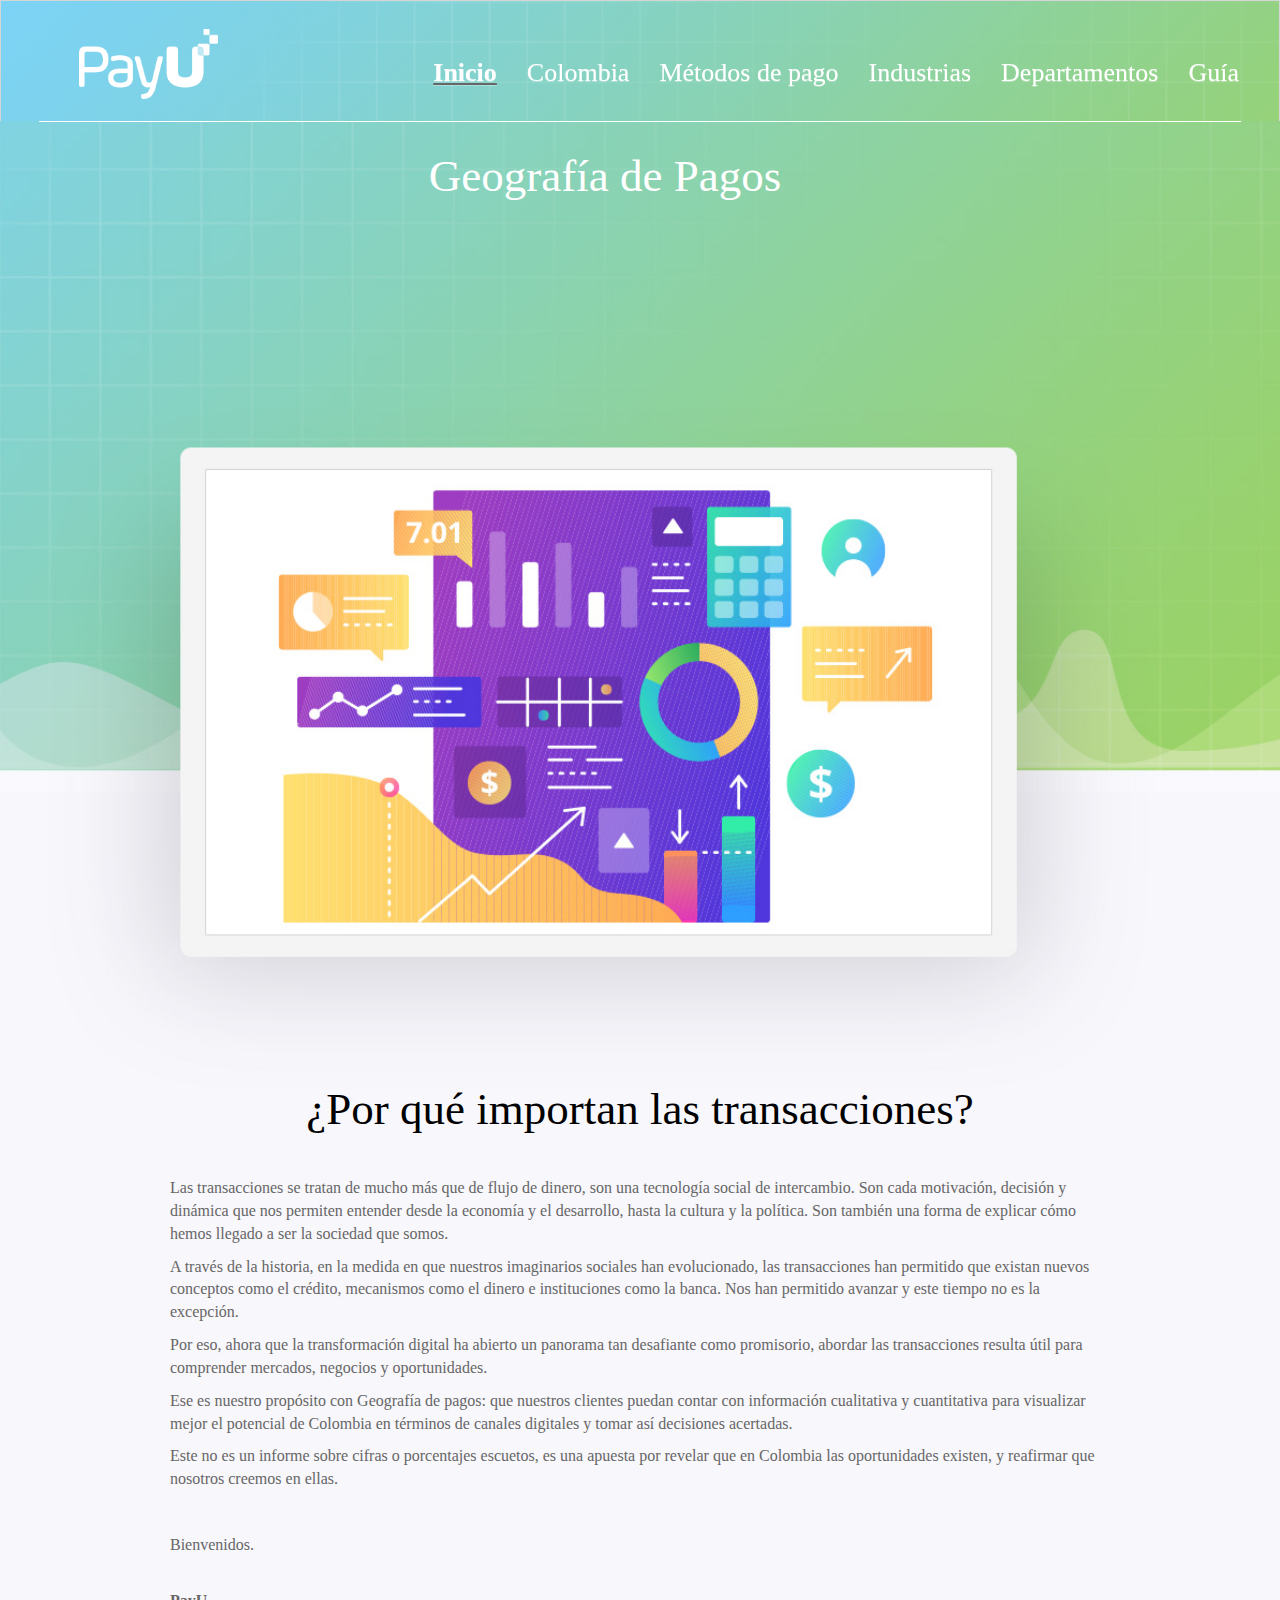
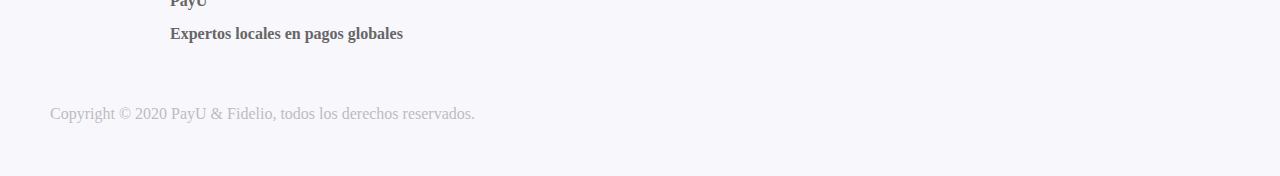
==== commit a3bd6aec: "Update 2020-02-28" ====
--- a/index.html
+++ b/index.html
@@ -334,55 +334,6 @@
 
 
 
-
-<h2>
-Tabs
-</h2>
-<p>
-Click on the buttons inside the tabbed menu:
-</p>
-<div class="tab">
-<p><button class="tablinks" onclick="openCity(event, 'London')">London</button> <button class="tablinks" onclick="openCity(event, 'Paris')">Paris</button> <button class="tablinks" onclick="openCity(event, 'Tokyo')">Tokyo</button></p>
-</div>
-<div id="London" class="tabcontent">
-<h3>
-London
-</h3>
-<p>
-London is the capital city of England.
-</p>
-</div>
-<div id="Paris" class="tabcontent">
-<h3>
-Paris
-</h3>
-<p>
-Paris is the capital of France.
-</p>
-</div>
-<div id="Tokyo" class="tabcontent">
-<h3>
-Tokyo
-</h3>
-<p>
-Tokyo is the capital of Japan.
-</p>
-</div>
-<script>
-function openCity(evt, cityName) {
-  var i, tabcontent, tablinks;
-  tabcontent = document.getElementsByClassName("tabcontent");
-  for (i = 0; i < tabcontent.length; i++) {
-    tabcontent[i].style.display = "none";
-  }
-  tablinks = document.getElementsByClassName("tablinks");
-  for (i = 0; i < tablinks.length; i++) {
-    tablinks[i].className = tablinks[i].className.replace(" active", "");
-  }
-  document.getElementById(cityName).style.display = "block";
-  evt.currentTarget.className += " active";
-}
-</script>
 <p><br> <br></p>
 <div id="por-qué-importan-las-transacciones" class="section level1">
 <h1>¿Por qué importan las transacciones?</h1>
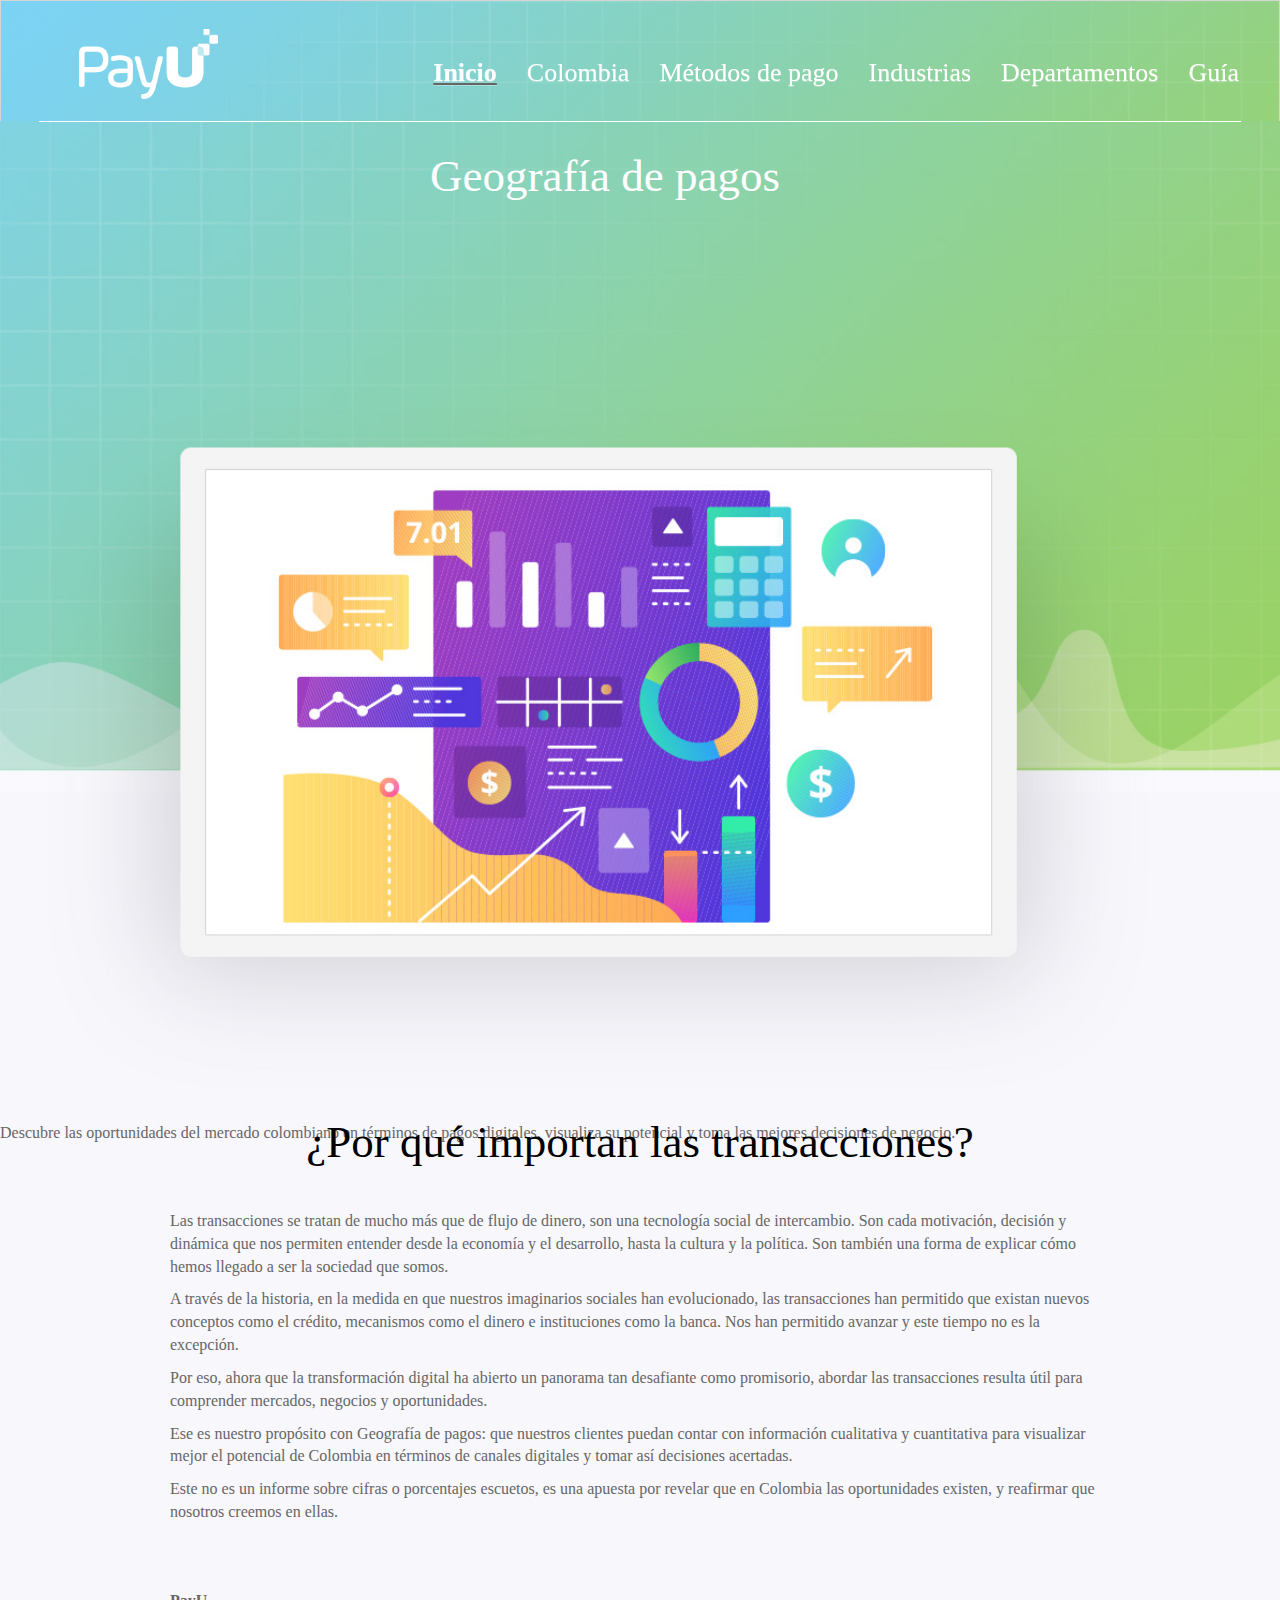
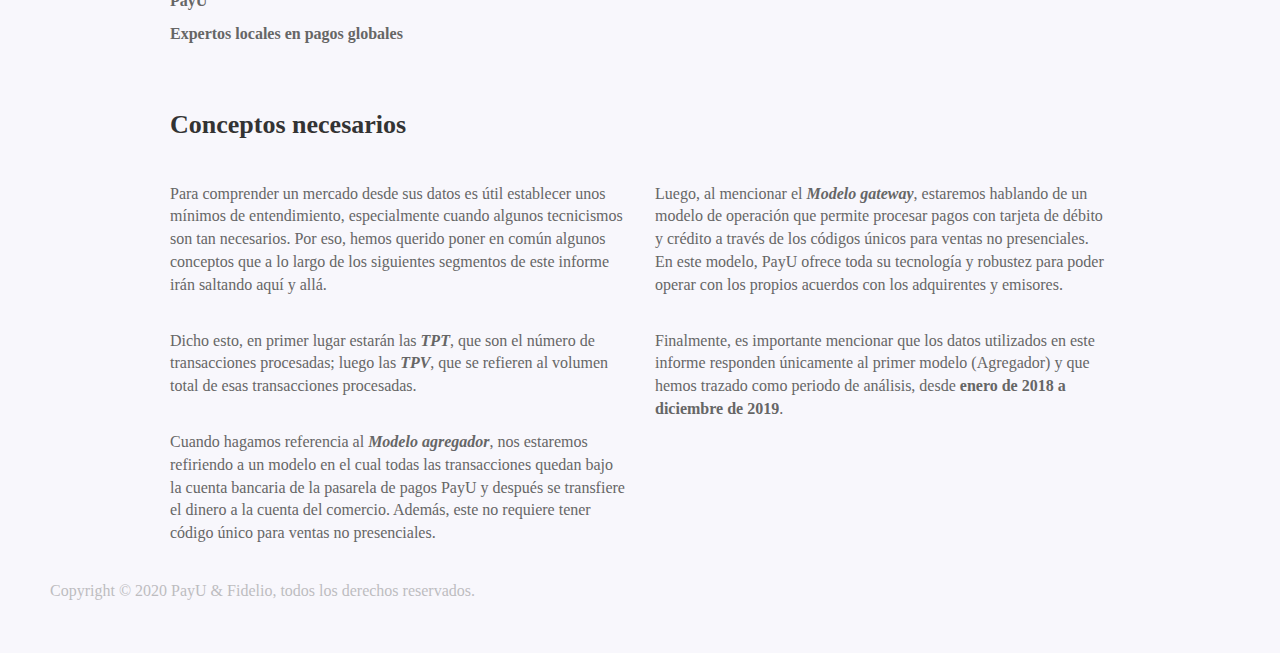
==== commit 5d3e6106: "Update 2020-03-12" ====
--- a/index.html
+++ b/index.html
@@ -12,7 +12,7 @@
 
 
 
-<title>Geografía de Pagos</title>
+<title>Geografía de pagos</title>
 
 <script src="site_libs/jquery-1.11.3/jquery.min.js"></script>
 <meta name="viewport" content="width=device-width, initial-scale=1" />
@@ -324,11 +324,12 @@
 
 
 
-<h1 class="title toc-ignore">Geografía de Pagos</h1>
-
-</div>
-
-
+<h1 class="title toc-ignore">Geografía de pagos</h1>
+
+</div>
+
+
+<p>Descubre las oportunidades del mercado colombiano en términos de pagos digitales, visualiza su potencial y toma las mejores decisiones de negocio.</p>
 <div id = "titulo" class = "inicio">
 
 
@@ -343,11 +344,25 @@
 <p>Por eso, ahora que la transformación digital ha abierto un panorama tan desafiante como promisorio, abordar las transacciones resulta útil para comprender mercados, negocios y oportunidades.</p>
 <p>Ese es nuestro propósito con Geografía de pagos: que nuestros clientes puedan contar con información cualitativa y cuantitativa para visualizar mejor el potencial de Colombia en términos de canales digitales y tomar así decisiones acertadas.</p>
 <p>Este no es un informe sobre cifras o porcentajes escuetos, es una apuesta por revelar que en Colombia las oportunidades existen, y reafirmar que nosotros creemos en ellas.</p>
-<p><br></p>
-<p>Bienvenidos. <br> <br></p>
+<p><br> <br></p>
 <p><b>PayU</b></p>
 <p><b>Expertos locales en pagos globales</b></p>
+<p><br> <br></p>
+<div id="conceptos-necesarios" class="section level2">
+<h2><strong>Conceptos necesarios</strong></h2>
 <p><br></p>
+<div class="row">
+<div class="col-md-6">
+<p>Para comprender un mercado desde sus datos es útil establecer unos mínimos de entendimiento, especialmente cuando algunos tecnicismos son tan necesarios. Por eso, hemos querido poner en común algunos conceptos que a lo largo de los siguientes segmentos de este informe irán saltando aquí y allá.</p>
+<p><br> Dicho esto, en primer lugar estarán las <strong><em>TPT</em></strong>, que son el número de transacciones procesadas; luego las <strong><em>TPV</em></strong>, que se refieren al volumen total de esas transacciones procesadas.</p>
+<p><br> Cuando hagamos referencia al <strong><em>Modelo agregador</em></strong>, nos estaremos refiriendo a un modelo en el cual todas las transacciones quedan bajo la cuenta bancaria de la pasarela de pagos PayU y después se transfiere el dinero a la cuenta del comercio. Además, este no requiere tener código único para ventas no presenciales.</p>
+</div>
+<div class="col-md-6">
+<p>Luego, al mencionar el <strong><em>Modelo gateway</em></strong>, estaremos hablando de un modelo de operación que permite procesar pagos con tarjeta de débito y crédito a través de los códigos únicos para ventas no presenciales. En este modelo, PayU ofrece toda su tecnología y robustez para poder operar con los propios acuerdos con los adquirentes y emisores.</p>
+<p><br> Finalmente, es importante mencionar que los datos utilizados en este informe responden únicamente al primer modelo (Agregador) y que hemos trazado como periodo de análisis, desde <strong>enero de 2018 a diciembre de 2019</strong>. <br> <br></p>
+</div>
+</div>
+</div>
 </div>
 
 <div class="copyright"><p>Copyright &copy; 2020 PayU & Fidelio, todos los derechos reservados.</p></div>
--- a/styles.css
+++ b/styles.css
@@ -21,6 +21,79 @@
 /*****************************************/
 /* ESTILOS GENERALES    */
 /*****************************************/
+
+/**Configuraciones menú según resolución de pantalla*/
+@media (min-width: 1280px) and (max-width: 1919px)
+{
+  .navbar{ 
+    min-height: 100px;
+  }
+
+  .nav.nav-tabs
+  {
+    min-height: 70px;
+  }
+}
+
+@media (min-width: 1920px)
+{
+  .navbar{ 
+    min-height: 140px;
+  }
+
+  #header{
+    margin-top:-20px;
+  }
+
+  .nav.nav-tabs
+  {
+    margin-top: 15px;
+    min-height: 80px;
+  }
+}
+
+@media (min-width: 768px) and (max-width: 1279px)
+{
+  .navbar{ 
+    height: 100px;
+  }
+
+  .nav.navbar-nav.navbar-right{
+    max-height: 50px;
+    overflow: auto;
+  }
+  .nav.navbar-nav.navbar-right>li{
+    white-space: nowrap;
+  }
+
+
+  #navbar{
+    padding-left: 200px;
+  }
+
+  .nav.nav-tabs
+  {
+    margin-top: -30px;
+  }
+
+  .nav.nav-tabs>li>a
+  {
+    margin-top: -10px;
+  }
+}
+
+@media (max-width: 768px)
+{
+  .navbar{ 
+    min-height: 55px;
+  }
+
+  .nav.nav-tabs
+  {
+    padding-top: 100px;
+    min-height: 35px;
+  }
+}
 
 body
 {
@@ -97,7 +170,12 @@
   padding: 0 50px;
   color: #757575;
 }*/
-
+/* hace que las imagenes de 1 columna salgan a tamaño original y en movil salgan centradas */
+.col-md-1 img 
+{
+  width: auto;
+  padding-left: calc(50% - 60px);
+}
 @media (max-width: 768px)
   {
     .ocultarEnDesktop
@@ -119,11 +197,8 @@
         display: block;
       }
 
-      /* hace que las imagenes de 1 columna en movil salgan a tamaño original y centradas */
-      .col-md-1 img 
-      {
-        width: auto;
-        padding-left: calc(50% - 60px);
+      #overview{
+        margin-top: -150px;
       }
 
       /* Hace que las imagenes de Colombia que van en dos columnas salgan dimensionadas correctamente */
@@ -207,14 +282,12 @@
 color: white;
 font-size: 26px;
 }
-/*Borde gris debajo del menu, va de lado a lado de la pantalla
-deja semitransparente el menu*/
+/*deja semitransparente el menu*/
 .navbar.navbar-default
 {
   /* border-bottom: 1px solid white; */
   border-bottom: none;
-  box-shadow: 0px 4px 4px 0px #CECDD2;
-  opacity: 0.8;
+  opacity: 0.9;
 }
 
 /*alinea el navbar a la derecha*/
@@ -323,6 +396,8 @@
 {
   color: black; 
   font-size: 75px;
+  margin: auto;
+  text-align: center;
 }
 
 
@@ -347,11 +422,14 @@
       /* min-height: auto; */
     }
 
-    #header h1{
+    #header h1
+    {
       font-size: 50px;
       font-weight: bold;
 
     }
+
+  
     
 
 }
@@ -367,54 +445,55 @@
   text-align: center;
 }
 
-/*Determina la organización de los elementos de la lista en un flexbox*/
-#contenido h1+ul{
-  display: flex;
-  justify-content: space-between;
-  list-style: none;
-}
 
 /*Cada uno de los titulos de contenido en el flexbox*/
-#contenido h1+ul li{
+#contenido > ul.nav-tabs li{
   margin: 7px auto;
   font-size: 20px;
 }
 
+
+
 /*el subheader de contenido*/
-#contenido ul
+#contenido > .nav-tabs
 {
  display: flex;
  justify-content: space-between;
  list-style: none;
- position: absolute;
- top: 125px;
+ position: fixed;
+ top: 121px;
  background-color: white;
  width: 100%;
- margin-left: -47px;
- padding: 0 10%;
+ margin-left: -50px;
+ padding: 0 5%;
  box-shadow: 0px 4px 4px 0px #CECDD2;
  padding-top: 10px;
  padding-bottom: 15px;
+ z-index: 100;
 }
 
 /*Cada uno de los titulos de contenido (nav) en el contenedor*/
-#contenido ul li a 
+#contenido > .nav-tabs li a 
 {
   color: #363636;
   font-size: 20px;
+  text-align: center;
 }
 
 
 /* Da el color y el grosor del título "Contenido", que para que el nav funcione viene como h1*/
-#contenido > h2, #contenido > h1
-{
- font-size: 35px;
- color: #757575;
- text-align: center;
+/* esconde el titulo de contenido ya que queda en los tabs */
+#contenido> h1, #contenido> h2
+{
+  color:transparent;
+ font-size: 3px;
+ /* font-size: 35px; */
+ /* color: #757575; */
+ /* text-align: center; */
 }
 /* da formato al link áctivo */
-#contenido .nav-tabs li.active a,
-#contenido .nav-tabs li a:hover
+#contenido > .nav-tabs li.active a,
+#contenido > .nav-tabs li a:hover
  {
   color: #C4D520;
   border: none;
@@ -422,27 +501,69 @@
 }
 @media (max-width: 768px)
 {
-  #contenido h1+ul, #contenido h2+ul{
-    display: flex;
-    justify-content: space-between;
-    list-style: none;
-    flex-direction: column;
-  }
-
-  #contenido h1+ul li, #contenido h2+ul li{
-    width: 100%;   
-    margin: 8px;
-    height: auto;
+
+  #contenido > .nav-tabs.nav
+  {
+    top: 52px;
+    width: 100%;
+    margin: 0 -50px;
+    border-top: 1px solid #CECDD2;
+    overflow-x: scroll;
+    display: block;
+    white-space: nowrap;
+    padding: 2px 0;
+}
+ 
+  #contenido > .nav-tabs.nav li
+  {
+    margin: 0px;
     color: #C4D520;
-    text-decoration: underline;
-    justify-content: center;
+    text-decoration: none;
     padding: 0;
-    font-size: 20px;
-  }
-}
-
-
-
+    display: inline-block;
+    float: none;
+  }
+
+  #contenido > .nav-tabs.nav li a 
+  {
+    
+    font-size: 11px;
+    text-overflow: ellipsis;
+    /* overflow: visible; */
+    flex-flow: nowrap;
+    word-break: break-all;
+    width: max-content;
+}
+}
+
+/*****************************************/
+/* TABS INTERNAS (i.e Por industria, por ciudad)    */
+/*****************************************/
+
+
+/* color del titulo */
+.nav-pills a.nav-link 
+{
+  color: #1D1D1F;
+}
+
+/* color de la pestaña activa */
+.nav-pills>li.active>a, 
+.nav-pills>li.active>a:hover, 
+.nav-pills>li.active>a:focus 
+{
+  color: #ffffff;
+  background-color: #9E9E9E;
+}
+
+/* quitar el subrayado */
+nav-pills>li.active
+{
+  text-decoration: none;
+}
+@media (max-width: 768px)
+{
+}
 
 /*****************************************/
 /* Inicio    */
@@ -471,12 +592,7 @@
   font-size: 45px;
 }
 
-/*texto en blanco en el header*/
-#inicio .navbar-default .navbar-nav>li>a, 
-#inicio .navbar.navbar-default .navbar-nav>.active>a
-{
-color: white;
-}
+
 
 /* agrega el fondo fijo a la barra */
 #inicio .navbar 
@@ -553,13 +669,24 @@
 {
   background-image: url('img/fondoColombia.jpg');
   background-size: auto;
-  
+  margin-left: 0;
   position: absolute;
 }
 
+/*deja semitransparente el menu*/
+#colombia .navbar.navbar-default
+{
+  box-shadow: 0px 4px 4px 0px #CECDD2;
+}
+
 #colombia #header h1
 {
   display: none;
+}
+
+#colombia h2
+{
+  text-align: left;
 }
 
 #colombia #titulo
@@ -600,12 +727,20 @@
     font-weight: bold;
   }
 
+  #colombia .tituloMovil
+  {
+    position: relative;
+    text-align: center;
+    margin-bottom: 30px;
+  }
+
   #colombia #header{
     background-size: contain;
+    margin-left: 0;
   }
 
   #colombia #contexto-de-país{
-    margin-top: -80px;
+    margin-top: -38px;
   }
 
   #colombia p{
@@ -630,11 +765,10 @@
 {
   color: white;
   background-image: url('img/Geografia-pagos-bg3.jpg');
-  min-height: 50vh;
-}
-
-
-
+  min-height: 20vh;
+  /* compensa que los tabs de contenido estan encima */
+  margin-top: 100px;
+}
 
 /*centra el texto del header dentro de la imagen*/
 
@@ -656,14 +790,16 @@
 }
 
 /*Crea el display para hacer los recuadros de información en métodos de pago*/
-#metodosPago p+p+ul {
+#metodosPago p+p+ul , #industrias p+p+ul, #departamentos p+p+ul
+{
   display: flex;
   justify-content: space-between;
   list-style: none;
 }
 
 /*Cada uno de los recuadros de información de métodos de pago*/
-#metodosPago p+p+ul li {
+#metodosPago p+p+ul li, #industrias p+p+ul li, #departamentos p+p+ul li
+{
   width: 30%;  
   min-height: 250px;  
   background-color: #FFFFFF;
@@ -676,13 +812,14 @@
 /*Adaptación a móvil*/
 @media (max-width: 768px)
 {
-  #metodosPago p+p+ul{
+  #metodosPago p+p+ul, #industrias p+p+ul, #departamentos p+p+ul {
     display: flex;
     justify-content: space-between;
     list-style: none;
     flex-direction: column;
-  }
-  #metodosPago p+p+ul li {
+    padding-inline-start: 0%;
+  }
+  #metodosPago p+p+ul li, #industrias p+p+ul li, #departamentos p+p+ul li {
     width: auto;
     height: auto;  
     background-color: #FFFFFF;
@@ -694,6 +831,11 @@
   #metodosPago br{
     display: none;
   }
+
+  #metodosPago #header h1
+  {
+    margin-top: 0;
+  }
 }
 
 
@@ -745,7 +887,7 @@
   background-image: url('img/Geografia-pagos-bg2.jpg');
   background-size: 100%;
   min-height: 30vh;
-  margin-top: 70px;
+  margin-top: 160px;
   margin-left: -50px;
 }
 
@@ -762,7 +904,7 @@
   {
     margin-left: -50px;
     background-size: 100%;
-
+    margin-top: 0;
   }
 }
 /**************************************/
@@ -777,7 +919,7 @@
   color: white;
   background-image: url('img/Geografia-pagos-bg3.jpg');
   min-height: 30vh;
-  margin-top: 100px;
+  margin-top: 200px;
 }
 
 #industrias p
@@ -795,6 +937,7 @@
 
 @media (max-width: 768px)
 {
+
   #industrias #hallazgos-clave ul {
     display: flex;
     justify-content: space-between;
@@ -814,6 +957,7 @@
    #industrias #header
    {
      margin-left: -50px;
+     margin-top: 0;
 
    }
 }
@@ -844,12 +988,19 @@
   margin-top: 70px;
 }
 
+/*deja semitransparente el menu*/
+#guia .navbar.navbar-default
+{
+  box-shadow: 0px 4px 4px 0px #CECDD2;
+}
+
 @media (max-width: 768px)
 {
 /* corrige el padding del header para que no se mueva a la derecha*/
   #guia #header
   {
     margin-left: -50px;
-
-  }
-}
+    margin-top: 0;
+
+  }
+}
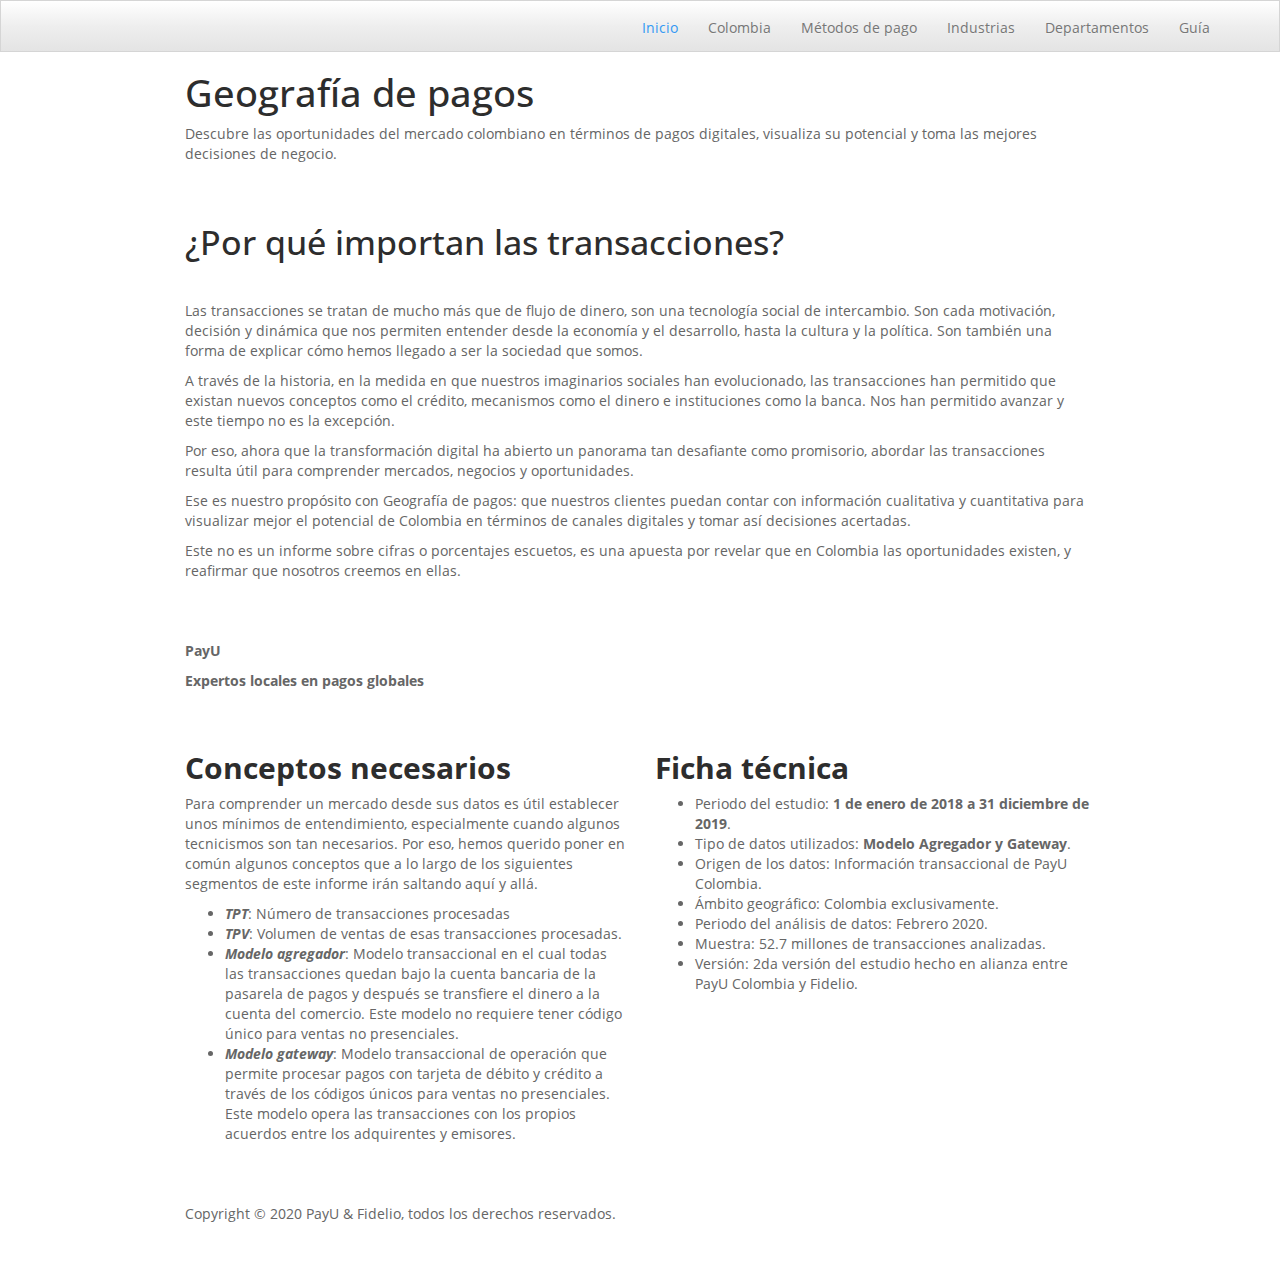
==== commit 69b06bdd: "Update 2020-03-18" ====
--- a/index.html
+++ b/index.html
@@ -348,19 +348,34 @@
 <p><b>PayU</b></p>
 <p><b>Expertos locales en pagos globales</b></p>
 <p><br> <br></p>
-<div id="conceptos-necesarios" class="section level2">
-<h2><strong>Conceptos necesarios</strong></h2>
-<p><br></p>
 <div class="row">
 <div class="col-md-6">
+<h2>
+<b>Conceptos necesarios</b>
+</h2>
 <p>Para comprender un mercado desde sus datos es útil establecer unos mínimos de entendimiento, especialmente cuando algunos tecnicismos son tan necesarios. Por eso, hemos querido poner en común algunos conceptos que a lo largo de los siguientes segmentos de este informe irán saltando aquí y allá.</p>
-<p><br> Dicho esto, en primer lugar estarán las <strong><em>TPT</em></strong>, que son el número de transacciones procesadas; luego las <strong><em>TPV</em></strong>, que se refieren al volumen total de esas transacciones procesadas.</p>
-<p><br> Cuando hagamos referencia al <strong><em>Modelo agregador</em></strong>, nos estaremos refiriendo a un modelo en el cual todas las transacciones quedan bajo la cuenta bancaria de la pasarela de pagos PayU y después se transfiere el dinero a la cuenta del comercio. Además, este no requiere tener código único para ventas no presenciales.</p>
+<ul>
+<li><strong><em>TPT</em></strong>: Número de transacciones procesadas</li>
+<li><strong><em>TPV</em></strong>: Volumen de ventas de esas transacciones procesadas.</li>
+<li><strong><em>Modelo agregador</em></strong>: Modelo transaccional en el cual todas las transacciones quedan bajo la cuenta bancaria de la pasarela de pagos y después se transfiere el dinero a la cuenta del comercio. Este modelo no requiere tener código único para ventas no presenciales.</li>
+<li><strong><em>Modelo gateway</em></strong>: Modelo transaccional de operación que permite procesar pagos con tarjeta de débito y crédito a través de los códigos únicos para ventas no presenciales. Este modelo opera las transacciones con los propios acuerdos entre los adquirentes y emisores.</li>
+</ul>
+<p><br> <br></p>
 </div>
 <div class="col-md-6">
-<p>Luego, al mencionar el <strong><em>Modelo gateway</em></strong>, estaremos hablando de un modelo de operación que permite procesar pagos con tarjeta de débito y crédito a través de los códigos únicos para ventas no presenciales. En este modelo, PayU ofrece toda su tecnología y robustez para poder operar con los propios acuerdos con los adquirentes y emisores.</p>
-<p><br> Finalmente, es importante mencionar que los datos utilizados en este informe responden únicamente al primer modelo (Agregador) y que hemos trazado como periodo de análisis, desde <strong>enero de 2018 a diciembre de 2019</strong>. <br> <br></p>
-</div>
+<h2>
+<b>Ficha técnica</b>
+</h2>
+<ul>
+<li>Periodo del estudio: <strong>1 de enero de 2018 a 31 diciembre de 2019</strong>.</li>
+<li>Tipo de datos utilizados: <strong>Modelo Agregador y Gateway</strong>.</li>
+<li>Origen de los datos: Información transaccional de PayU Colombia.</li>
+<li>Ámbito geográfico: Colombia exclusivamente.</li>
+<li>Periodo del análisis de datos: Febrero 2020.</li>
+<li>Muestra: 52.7 millones de transacciones analizadas.</li>
+<li>Versión: 2da versión del estudio hecho en alianza entre PayU Colombia y Fidelio.</li>
+</ul>
+<p><br> <br></p>
 </div>
 </div>
 </div>
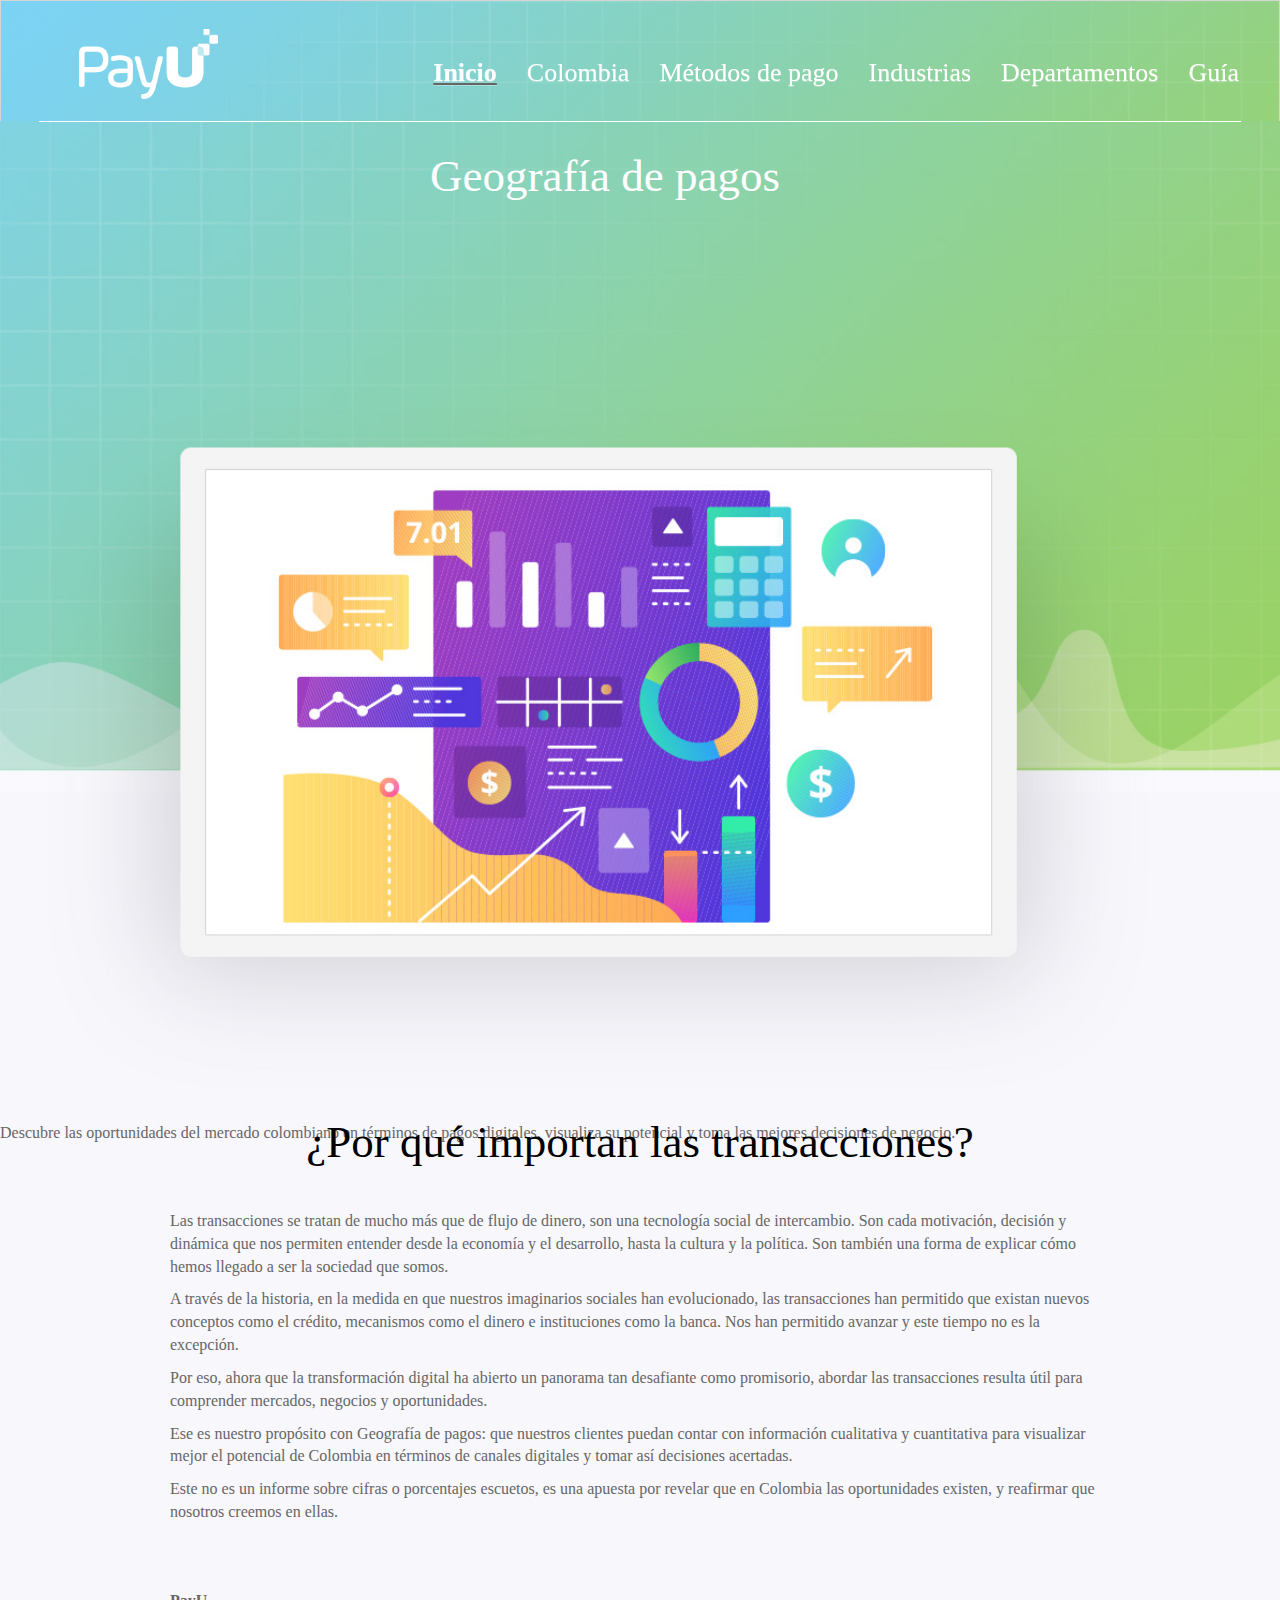
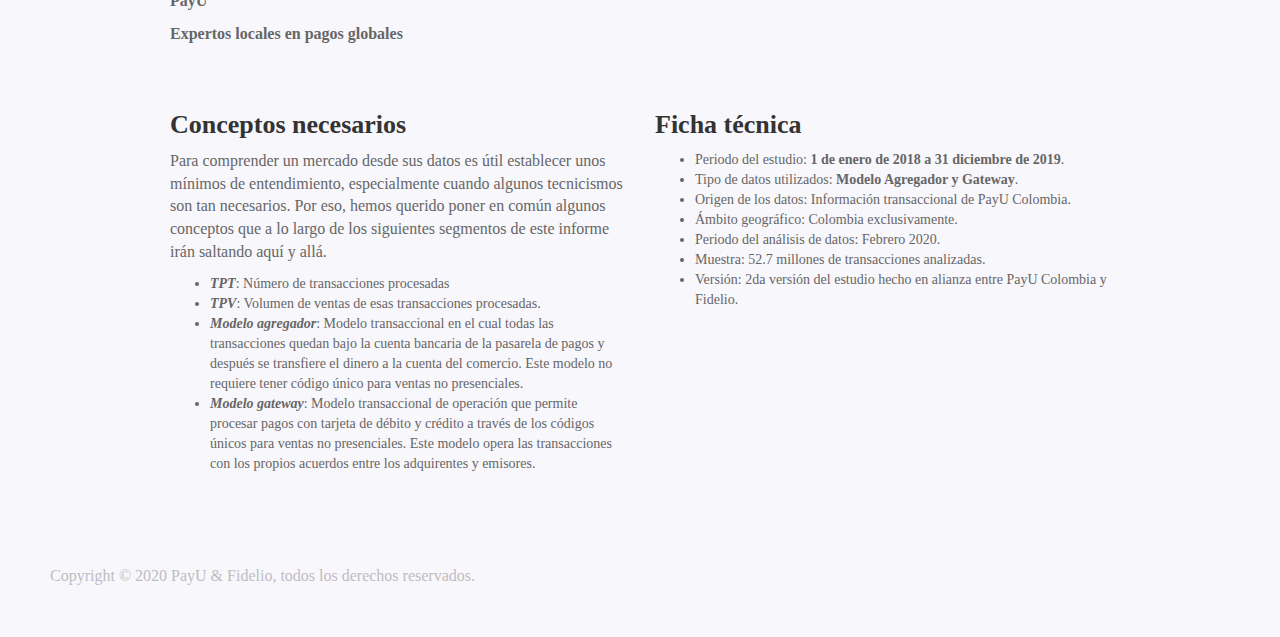
==== commit d136ee15: "Update 18 03)" ====
--- a/index.html
+++ b/index.html
@@ -1,430 +1,430 @@
-<!DOCTYPE html>
-
-<html xmlns="http://www.w3.org/1999/xhtml">
-
-<head>
-
-<meta charset="utf-8" />
-<meta http-equiv="Content-Type" content="text/html; charset=utf-8" />
-<meta name="generator" content="pandoc" />
-<meta http-equiv="X-UA-Compatible" content="IE=EDGE" />
-
-
-
-
-<title>Geografía de pagos</title>
-
-<script src="site_libs/jquery-1.11.3/jquery.min.js"></script>
-<meta name="viewport" content="width=device-width, initial-scale=1" />
-<link href="site_libs/bootstrap-3.3.5/css/spacelab.min.css" rel="stylesheet" />
-<script src="site_libs/bootstrap-3.3.5/js/bootstrap.min.js"></script>
-<script src="site_libs/bootstrap-3.3.5/shim/html5shiv.min.js"></script>
-<script src="site_libs/bootstrap-3.3.5/shim/respond.min.js"></script>
-<script src="site_libs/navigation-1.1/tabsets.js"></script>
-<link href="site_libs/highlightjs-9.12.0/textmate.css" rel="stylesheet" />
-<script src="site_libs/highlightjs-9.12.0/highlight.js"></script>
-
-<style type="text/css">code{white-space: pre;}</style>
-<style type="text/css">
-  pre:not([class]) {
-    background-color: white;
-  }
-</style>
-<script type="text/javascript">
-if (window.hljs) {
-  hljs.configure({languages: []});
-  hljs.initHighlightingOnLoad();
-  if (document.readyState && document.readyState === "complete") {
-    window.setTimeout(function() { hljs.initHighlighting(); }, 0);
-  }
-}
-</script>
-
-
-
-<style type="text/css">
-h1 {
-  font-size: 34px;
-}
-h1.title {
-  font-size: 38px;
-}
-h2 {
-  font-size: 30px;
-}
-h3 {
-  font-size: 24px;
-}
-h4 {
-  font-size: 18px;
-}
-h5 {
-  font-size: 16px;
-}
-h6 {
-  font-size: 12px;
-}
-.table th:not([align]) {
-  text-align: left;
-}
-</style>
-
-<link rel="stylesheet" href="styles.css" type="text/css" />
-
-
-
-<style type = "text/css">
-.main-container {
-  max-width: 940px;
-  margin-left: auto;
-  margin-right: auto;
-}
-code {
-  color: inherit;
-  background-color: rgba(0, 0, 0, 0.04);
-}
-img {
-  max-width:100%;
-}
-.tabbed-pane {
-  padding-top: 12px;
-}
-.html-widget {
-  margin-bottom: 20px;
-}
-button.code-folding-btn:focus {
-  outline: none;
-}
-summary {
-  display: list-item;
-}
-</style>
-
-
-<style type="text/css">
-/* padding for bootstrap navbar */
-body {
-  padding-top: 52px;
-  padding-bottom: 40px;
-}
-/* offset scroll position for anchor links (for fixed navbar)  */
-.section h1 {
-  padding-top: 57px;
-  margin-top: -57px;
-}
-.section h2 {
-  padding-top: 57px;
-  margin-top: -57px;
-}
-.section h3 {
-  padding-top: 57px;
-  margin-top: -57px;
-}
-.section h4 {
-  padding-top: 57px;
-  margin-top: -57px;
-}
-.section h5 {
-  padding-top: 57px;
-  margin-top: -57px;
-}
-.section h6 {
-  padding-top: 57px;
-  margin-top: -57px;
-}
-.dropdown-submenu {
-  position: relative;
-}
-.dropdown-submenu>.dropdown-menu {
-  top: 0;
-  left: 100%;
-  margin-top: -6px;
-  margin-left: -1px;
-  border-radius: 0 6px 6px 6px;
-}
-.dropdown-submenu:hover>.dropdown-menu {
-  display: block;
-}
-.dropdown-submenu>a:after {
-  display: block;
-  content: " ";
-  float: right;
-  width: 0;
-  height: 0;
-  border-color: transparent;
-  border-style: solid;
-  border-width: 5px 0 5px 5px;
-  border-left-color: #cccccc;
-  margin-top: 5px;
-  margin-right: -10px;
-}
-.dropdown-submenu:hover>a:after {
-  border-left-color: #ffffff;
-}
-.dropdown-submenu.pull-left {
-  float: none;
-}
-.dropdown-submenu.pull-left>.dropdown-menu {
-  left: -100%;
-  margin-left: 10px;
-  border-radius: 6px 0 6px 6px;
-}
-</style>
-
-<script>
-// manage active state of menu based on current page
-$(document).ready(function () {
-  // active menu anchor
-  href = window.location.pathname
-  href = href.substr(href.lastIndexOf('/') + 1)
-  if (href === "")
-    href = "index.html";
-  var menuAnchor = $('a[href="' + href + '"]');
-
-  // mark it active
-  menuAnchor.parent().addClass('active');
-
-  // if it's got a parent navbar menu mark it active as well
-  menuAnchor.closest('li.dropdown').addClass('active');
-});
-</script>
-
-<!-- tabsets -->
-
-<style type="text/css">
-.tabset-dropdown > .nav-tabs {
-  display: inline-table;
-  max-height: 500px;
-  min-height: 44px;
-  overflow-y: auto;
-  background: white;
-  border: 1px solid #ddd;
-  border-radius: 4px;
-}
-
-.tabset-dropdown > .nav-tabs > li.active:before {
-  content: "";
-  font-family: 'Glyphicons Halflings';
-  display: inline-block;
-  padding: 10px;
-  border-right: 1px solid #ddd;
-}
-
-.tabset-dropdown > .nav-tabs.nav-tabs-open > li.active:before {
-  content: "&#xe258;";
-  border: none;
-}
-
-.tabset-dropdown > .nav-tabs.nav-tabs-open:before {
-  content: "";
-  font-family: 'Glyphicons Halflings';
-  display: inline-block;
-  padding: 10px;
-  border-right: 1px solid #ddd;
-}
-
-.tabset-dropdown > .nav-tabs > li.active {
-  display: block;
-}
-
-.tabset-dropdown > .nav-tabs > li > a,
-.tabset-dropdown > .nav-tabs > li > a:focus,
-.tabset-dropdown > .nav-tabs > li > a:hover {
-  border: none;
-  display: inline-block;
-  border-radius: 4px;
-}
-
-.tabset-dropdown > .nav-tabs.nav-tabs-open > li {
-  display: block;
-  float: none;
-}
-
-.tabset-dropdown > .nav-tabs > li {
-  display: none;
-}
-</style>
-
-<!-- code folding -->
-
-
-
-
-</head>
-
-<body>
-
-
-<div class="container-fluid main-container">
-
-
-
-
-<div class="navbar navbar-default  navbar-fixed-top" role="navigation">
-  <div class="container">
-    <div class="navbar-header">
-      <button type="button" class="navbar-toggle collapsed" data-toggle="collapse" data-target="#navbar">
-        <span class="icon-bar"></span>
-        <span class="icon-bar"></span>
-        <span class="icon-bar"></span>
-      </button>
-      <a class="navbar-brand" href="index.html"></a>
-    </div>
-    <div id="navbar" class="navbar-collapse collapse">
-      <ul class="nav navbar-nav">
-        
-      </ul>
-      <ul class="nav navbar-nav navbar-right">
-        <li>
-  <a href="index.html">Inicio</a>
-</li>
-<li>
-  <a href="colombia.html">Colombia</a>
-</li>
-<li>
-  <a href="payments.html">Métodos de pago</a>
-</li>
-<li>
-  <a href="industries.html">Industrias</a>
-</li>
-<li>
-  <a href="regions.html">Departamentos</a>
-</li>
-<li>
-  <a href="guideline.html">Guía</a>
-</li>
-      </ul>
-    </div><!--/.nav-collapse -->
-  </div><!--/.container -->
-</div><!--/.navbar -->
-<head>
-<link rel="shortcut icon" href="http://www.payu.com.br/wp-content/uploads/2017/03/favicon.png" type="image/x-icon">
-<link rel="icon" href="http://www.payu.com.br/wp-content/uploads/2017/03/favicon.png" type="image/x-icon">
-<link href="https://fonts.googleapis.com/css?family=Open+Sans&display=swap" rel="stylesheet">
-
-
-<!-- Global site tag (gtag.js) - Google Analytics -->
-<script async src="https://www.googletagmanager.com/gtag/js?id=UA-148156941-1"></script>
-<script>
-  window.dataLayer = window.dataLayer || [];
-  function gtag(){dataLayer.push(arguments);}
-  gtag('js', new Date());
-  gtag('config', 'UA-148156941-1');
-</script>
-<script>
-$( document ).ready(function() 
-{
- var titulo = $("#titulo").attr('class');
- $(".main-container").attr("id",titulo);
-});
-</script>
-</head>
-
-<div class="fluid-row" id="header">
-
-
-
-<h1 class="title toc-ignore">Geografía de pagos</h1>
-
-</div>
-
-
-<p>Descubre las oportunidades del mercado colombiano en términos de pagos digitales, visualiza su potencial y toma las mejores decisiones de negocio.</p>
-<div id = "titulo" class = "inicio">
-
-
-
-
-<p><br> <br></p>
-<div id="por-qué-importan-las-transacciones" class="section level1">
-<h1>¿Por qué importan las transacciones?</h1>
-<p><br></p>
-<p>Las transacciones se tratan de mucho más que de flujo de dinero, son una tecnología social de intercambio. Son cada motivación, decisión y dinámica que nos permiten entender desde la economía y el desarrollo, hasta la cultura y la política. Son también una forma de explicar cómo hemos llegado a ser la sociedad que somos.</p>
-<p>A través de la historia, en la medida en que nuestros imaginarios sociales han evolucionado, las transacciones han permitido que existan nuevos conceptos como el crédito, mecanismos como el dinero e instituciones como la banca. Nos han permitido avanzar y este tiempo no es la excepción.</p>
-<p>Por eso, ahora que la transformación digital ha abierto un panorama tan desafiante como promisorio, abordar las transacciones resulta útil para comprender mercados, negocios y oportunidades.</p>
-<p>Ese es nuestro propósito con Geografía de pagos: que nuestros clientes puedan contar con información cualitativa y cuantitativa para visualizar mejor el potencial de Colombia en términos de canales digitales y tomar así decisiones acertadas.</p>
-<p>Este no es un informe sobre cifras o porcentajes escuetos, es una apuesta por revelar que en Colombia las oportunidades existen, y reafirmar que nosotros creemos en ellas.</p>
-<p><br> <br></p>
-<p><b>PayU</b></p>
-<p><b>Expertos locales en pagos globales</b></p>
-<p><br> <br></p>
-<div class="row">
-<div class="col-md-6">
-<h2>
-<b>Conceptos necesarios</b>
-</h2>
-<p>Para comprender un mercado desde sus datos es útil establecer unos mínimos de entendimiento, especialmente cuando algunos tecnicismos son tan necesarios. Por eso, hemos querido poner en común algunos conceptos que a lo largo de los siguientes segmentos de este informe irán saltando aquí y allá.</p>
-<ul>
-<li><strong><em>TPT</em></strong>: Número de transacciones procesadas</li>
-<li><strong><em>TPV</em></strong>: Volumen de ventas de esas transacciones procesadas.</li>
-<li><strong><em>Modelo agregador</em></strong>: Modelo transaccional en el cual todas las transacciones quedan bajo la cuenta bancaria de la pasarela de pagos y después se transfiere el dinero a la cuenta del comercio. Este modelo no requiere tener código único para ventas no presenciales.</li>
-<li><strong><em>Modelo gateway</em></strong>: Modelo transaccional de operación que permite procesar pagos con tarjeta de débito y crédito a través de los códigos únicos para ventas no presenciales. Este modelo opera las transacciones con los propios acuerdos entre los adquirentes y emisores.</li>
-</ul>
-<p><br> <br></p>
-</div>
-<div class="col-md-6">
-<h2>
-<b>Ficha técnica</b>
-</h2>
-<ul>
-<li>Periodo del estudio: <strong>1 de enero de 2018 a 31 diciembre de 2019</strong>.</li>
-<li>Tipo de datos utilizados: <strong>Modelo Agregador y Gateway</strong>.</li>
-<li>Origen de los datos: Información transaccional de PayU Colombia.</li>
-<li>Ámbito geográfico: Colombia exclusivamente.</li>
-<li>Periodo del análisis de datos: Febrero 2020.</li>
-<li>Muestra: 52.7 millones de transacciones analizadas.</li>
-<li>Versión: 2da versión del estudio hecho en alianza entre PayU Colombia y Fidelio.</li>
-</ul>
-<p><br> <br></p>
-</div>
-</div>
-</div>
-
-<div class="copyright"><p>Copyright &copy; 2020 PayU & Fidelio, todos los derechos reservados.</p></div>
-
-
-
-</div>
-
-<script>
-
-// add bootstrap table styles to pandoc tables
-function bootstrapStylePandocTables() {
-  $('tr.header').parent('thead').parent('table').addClass('table table-condensed');
-}
-$(document).ready(function () {
-  bootstrapStylePandocTables();
-});
-
-
-</script>
-
-<!-- tabsets -->
-
-<script>
-$(document).ready(function () {
-  window.buildTabsets("TOC");
-});
-
-$(document).ready(function () {
-  $('.tabset-dropdown > .nav-tabs > li').click(function () {
-    $(this).parent().toggleClass('nav-tabs-open')
-  });
-});
-</script>
-
-<!-- code folding -->
-
-
-<!-- dynamically load mathjax for compatibility with self-contained -->
-<script>
-  (function () {
-    var script = document.createElement("script");
-    script.type = "text/javascript";
-    script.src  = "https://mathjax.rstudio.com/latest/MathJax.js?config=TeX-AMS-MML_HTMLorMML";
-    document.getElementsByTagName("head")[0].appendChild(script);
-  })();
-</script>
-
-</body>
-</html>
+<!DOCTYPE html>
+
+<html xmlns="http://www.w3.org/1999/xhtml">
+
+<head>
+
+<meta charset="utf-8" />
+<meta http-equiv="Content-Type" content="text/html; charset=utf-8" />
+<meta name="generator" content="pandoc" />
+<meta http-equiv="X-UA-Compatible" content="IE=EDGE" />
+
+
+
+
+<title>Geografía de pagos</title>
+
+<script src="site_libs/jquery-1.11.3/jquery.min.js"></script>
+<meta name="viewport" content="width=device-width, initial-scale=1" />
+<link href="site_libs/bootstrap-3.3.5/css/spacelab.min.css" rel="stylesheet" />
+<script src="site_libs/bootstrap-3.3.5/js/bootstrap.min.js"></script>
+<script src="site_libs/bootstrap-3.3.5/shim/html5shiv.min.js"></script>
+<script src="site_libs/bootstrap-3.3.5/shim/respond.min.js"></script>
+<script src="site_libs/navigation-1.1/tabsets.js"></script>
+<link href="site_libs/highlightjs-9.12.0/textmate.css" rel="stylesheet" />
+<script src="site_libs/highlightjs-9.12.0/highlight.js"></script>
+
+<style type="text/css">code{white-space: pre;}</style>
+<style type="text/css">
+  pre:not([class]) {
+    background-color: white;
+  }
+</style>
+<script type="text/javascript">
+if (window.hljs) {
+  hljs.configure({languages: []});
+  hljs.initHighlightingOnLoad();
+  if (document.readyState && document.readyState === "complete") {
+    window.setTimeout(function() { hljs.initHighlighting(); }, 0);
+  }
+}
+</script>
+
+
+
+<style type="text/css">
+h1 {
+  font-size: 34px;
+}
+h1.title {
+  font-size: 38px;
+}
+h2 {
+  font-size: 30px;
+}
+h3 {
+  font-size: 24px;
+}
+h4 {
+  font-size: 18px;
+}
+h5 {
+  font-size: 16px;
+}
+h6 {
+  font-size: 12px;
+}
+.table th:not([align]) {
+  text-align: left;
+}
+</style>
+
+<link rel="stylesheet" href="styles.css" type="text/css" />
+
+
+
+<style type = "text/css">
+.main-container {
+  max-width: 940px;
+  margin-left: auto;
+  margin-right: auto;
+}
+code {
+  color: inherit;
+  background-color: rgba(0, 0, 0, 0.04);
+}
+img {
+  max-width:100%;
+}
+.tabbed-pane {
+  padding-top: 12px;
+}
+.html-widget {
+  margin-bottom: 20px;
+}
+button.code-folding-btn:focus {
+  outline: none;
+}
+summary {
+  display: list-item;
+}
+</style>
+
+
+<style type="text/css">
+/* padding for bootstrap navbar */
+body {
+  padding-top: 52px;
+  padding-bottom: 40px;
+}
+/* offset scroll position for anchor links (for fixed navbar)  */
+.section h1 {
+  padding-top: 57px;
+  margin-top: -57px;
+}
+.section h2 {
+  padding-top: 57px;
+  margin-top: -57px;
+}
+.section h3 {
+  padding-top: 57px;
+  margin-top: -57px;
+}
+.section h4 {
+  padding-top: 57px;
+  margin-top: -57px;
+}
+.section h5 {
+  padding-top: 57px;
+  margin-top: -57px;
+}
+.section h6 {
+  padding-top: 57px;
+  margin-top: -57px;
+}
+.dropdown-submenu {
+  position: relative;
+}
+.dropdown-submenu>.dropdown-menu {
+  top: 0;
+  left: 100%;
+  margin-top: -6px;
+  margin-left: -1px;
+  border-radius: 0 6px 6px 6px;
+}
+.dropdown-submenu:hover>.dropdown-menu {
+  display: block;
+}
+.dropdown-submenu>a:after {
+  display: block;
+  content: " ";
+  float: right;
+  width: 0;
+  height: 0;
+  border-color: transparent;
+  border-style: solid;
+  border-width: 5px 0 5px 5px;
+  border-left-color: #cccccc;
+  margin-top: 5px;
+  margin-right: -10px;
+}
+.dropdown-submenu:hover>a:after {
+  border-left-color: #ffffff;
+}
+.dropdown-submenu.pull-left {
+  float: none;
+}
+.dropdown-submenu.pull-left>.dropdown-menu {
+  left: -100%;
+  margin-left: 10px;
+  border-radius: 6px 0 6px 6px;
+}
+</style>
+
+<script>
+// manage active state of menu based on current page
+$(document).ready(function () {
+  // active menu anchor
+  href = window.location.pathname
+  href = href.substr(href.lastIndexOf('/') + 1)
+  if (href === "")
+    href = "index.html";
+  var menuAnchor = $('a[href="' + href + '"]');
+
+  // mark it active
+  menuAnchor.parent().addClass('active');
+
+  // if it's got a parent navbar menu mark it active as well
+  menuAnchor.closest('li.dropdown').addClass('active');
+});
+</script>
+
+<!-- tabsets -->
+
+<style type="text/css">
+.tabset-dropdown > .nav-tabs {
+  display: inline-table;
+  max-height: 500px;
+  min-height: 44px;
+  overflow-y: auto;
+  background: white;
+  border: 1px solid #ddd;
+  border-radius: 4px;
+}
+
+.tabset-dropdown > .nav-tabs > li.active:before {
+  content: "";
+  font-family: 'Glyphicons Halflings';
+  display: inline-block;
+  padding: 10px;
+  border-right: 1px solid #ddd;
+}
+
+.tabset-dropdown > .nav-tabs.nav-tabs-open > li.active:before {
+  content: "&#xe258;";
+  border: none;
+}
+
+.tabset-dropdown > .nav-tabs.nav-tabs-open:before {
+  content: "";
+  font-family: 'Glyphicons Halflings';
+  display: inline-block;
+  padding: 10px;
+  border-right: 1px solid #ddd;
+}
+
+.tabset-dropdown > .nav-tabs > li.active {
+  display: block;
+}
+
+.tabset-dropdown > .nav-tabs > li > a,
+.tabset-dropdown > .nav-tabs > li > a:focus,
+.tabset-dropdown > .nav-tabs > li > a:hover {
+  border: none;
+  display: inline-block;
+  border-radius: 4px;
+}
+
+.tabset-dropdown > .nav-tabs.nav-tabs-open > li {
+  display: block;
+  float: none;
+}
+
+.tabset-dropdown > .nav-tabs > li {
+  display: none;
+}
+</style>
+
+<!-- code folding -->
+
+
+
+
+</head>
+
+<body>
+
+
+<div class="container-fluid main-container">
+
+
+
+
+<div class="navbar navbar-default  navbar-fixed-top" role="navigation">
+  <div class="container">
+    <div class="navbar-header">
+      <button type="button" class="navbar-toggle collapsed" data-toggle="collapse" data-target="#navbar">
+        <span class="icon-bar"></span>
+        <span class="icon-bar"></span>
+        <span class="icon-bar"></span>
+      </button>
+      <a class="navbar-brand" href="index.html"></a>
+    </div>
+    <div id="navbar" class="navbar-collapse collapse">
+      <ul class="nav navbar-nav">
+        
+      </ul>
+      <ul class="nav navbar-nav navbar-right">
+        <li>
+  <a href="index.html">Inicio</a>
+</li>
+<li>
+  <a href="colombia.html">Colombia</a>
+</li>
+<li>
+  <a href="payments.html">Métodos de pago</a>
+</li>
+<li>
+  <a href="industries.html">Industrias</a>
+</li>
+<li>
+  <a href="regions.html">Departamentos</a>
+</li>
+<li>
+  <a href="guideline.html">Guía</a>
+</li>
+      </ul>
+    </div><!--/.nav-collapse -->
+  </div><!--/.container -->
+</div><!--/.navbar -->
+<head>
+<link rel="shortcut icon" href="http://www.payu.com.br/wp-content/uploads/2017/03/favicon.png" type="image/x-icon">
+<link rel="icon" href="http://www.payu.com.br/wp-content/uploads/2017/03/favicon.png" type="image/x-icon">
+<link href="https://fonts.googleapis.com/css?family=Open+Sans&display=swap" rel="stylesheet">
+
+
+<!-- Global site tag (gtag.js) - Google Analytics -->
+<script async src="https://www.googletagmanager.com/gtag/js?id=UA-148156941-1"></script>
+<script>
+  window.dataLayer = window.dataLayer || [];
+  function gtag(){dataLayer.push(arguments);}
+  gtag('js', new Date());
+  gtag('config', 'UA-148156941-1');
+</script>
+<script>
+$( document ).ready(function() 
+{
+ var titulo = $("#titulo").attr('class');
+ $(".main-container").attr("id",titulo);
+});
+</script>
+</head>
+
+<div class="fluid-row" id="header">
+
+
+
+<h1 class="title toc-ignore">Geografía de pagos</h1>
+
+</div>
+
+
+<p>Descubre las oportunidades del mercado colombiano en términos de pagos digitales, visualiza su potencial y toma las mejores decisiones de negocio.</p>
+<div id = "titulo" class = "inicio">
+
+
+
+
+<p><br> <br></p>
+<div id="por-qué-importan-las-transacciones" class="section level1">
+<h1>¿Por qué importan las transacciones?</h1>
+<p><br></p>
+<p>Las transacciones se tratan de mucho más que de flujo de dinero, son una tecnología social de intercambio. Son cada motivación, decisión y dinámica que nos permiten entender desde la economía y el desarrollo, hasta la cultura y la política. Son también una forma de explicar cómo hemos llegado a ser la sociedad que somos.</p>
+<p>A través de la historia, en la medida en que nuestros imaginarios sociales han evolucionado, las transacciones han permitido que existan nuevos conceptos como el crédito, mecanismos como el dinero e instituciones como la banca. Nos han permitido avanzar y este tiempo no es la excepción.</p>
+<p>Por eso, ahora que la transformación digital ha abierto un panorama tan desafiante como promisorio, abordar las transacciones resulta útil para comprender mercados, negocios y oportunidades.</p>
+<p>Ese es nuestro propósito con Geografía de pagos: que nuestros clientes puedan contar con información cualitativa y cuantitativa para visualizar mejor el potencial de Colombia en términos de canales digitales y tomar así decisiones acertadas.</p>
+<p>Este no es un informe sobre cifras o porcentajes escuetos, es una apuesta por revelar que en Colombia las oportunidades existen, y reafirmar que nosotros creemos en ellas.</p>
+<p><br> <br></p>
+<p><b>PayU</b></p>
+<p><b>Expertos locales en pagos globales</b></p>
+<p><br> <br></p>
+<div class="row">
+<div class="col-md-6">
+<h2>
+<b>Conceptos necesarios</b>
+</h2>
+<p>Para comprender un mercado desde sus datos es útil establecer unos mínimos de entendimiento, especialmente cuando algunos tecnicismos son tan necesarios. Por eso, hemos querido poner en común algunos conceptos que a lo largo de los siguientes segmentos de este informe irán saltando aquí y allá.</p>
+<ul>
+<li><strong><em>TPT</em></strong>: Número de transacciones procesadas</li>
+<li><strong><em>TPV</em></strong>: Volumen de ventas de esas transacciones procesadas.</li>
+<li><strong><em>Modelo agregador</em></strong>: Modelo transaccional en el cual todas las transacciones quedan bajo la cuenta bancaria de la pasarela de pagos y después se transfiere el dinero a la cuenta del comercio. Este modelo no requiere tener código único para ventas no presenciales.</li>
+<li><strong><em>Modelo gateway</em></strong>: Modelo transaccional de operación que permite procesar pagos con tarjeta de débito y crédito a través de los códigos únicos para ventas no presenciales. Este modelo opera las transacciones con los propios acuerdos entre los adquirentes y emisores.</li>
+</ul>
+<p><br> <br></p>
+</div>
+<div class="col-md-6">
+<h2>
+<b>Ficha técnica</b>
+</h2>
+<ul>
+<li>Periodo del estudio: <strong>1 de enero de 2018 a 31 diciembre de 2019</strong>.</li>
+<li>Tipo de datos utilizados: <strong>Modelo Agregador y Gateway</strong>.</li>
+<li>Origen de los datos: Información transaccional de PayU Colombia.</li>
+<li>Ámbito geográfico: Colombia exclusivamente.</li>
+<li>Periodo del análisis de datos: Febrero 2020.</li>
+<li>Muestra: 52.7 millones de transacciones analizadas.</li>
+<li>Versión: 2da versión del estudio hecho en alianza entre PayU Colombia y Fidelio.</li>
+</ul>
+<p><br> <br></p>
+</div>
+</div>
+</div>
+
+<div class="copyright"><p>Copyright &copy; 2020 PayU & Fidelio, todos los derechos reservados.</p></div>
+
+
+
+</div>
+
+<script>
+
+// add bootstrap table styles to pandoc tables
+function bootstrapStylePandocTables() {
+  $('tr.header').parent('thead').parent('table').addClass('table table-condensed');
+}
+$(document).ready(function () {
+  bootstrapStylePandocTables();
+});
+
+
+</script>
+
+<!-- tabsets -->
+
+<script>
+$(document).ready(function () {
+  window.buildTabsets("TOC");
+});
+
+$(document).ready(function () {
+  $('.tabset-dropdown > .nav-tabs > li').click(function () {
+    $(this).parent().toggleClass('nav-tabs-open')
+  });
+});
+</script>
+
+<!-- code folding -->
+
+
+<!-- dynamically load mathjax for compatibility with self-contained -->
+<script>
+  (function () {
+    var script = document.createElement("script");
+    script.type = "text/javascript";
+    script.src  = "https://mathjax.rstudio.com/latest/MathJax.js?config=TeX-AMS-MML_HTMLorMML";
+    document.getElementsByTagName("head")[0].appendChild(script);
+  })();
+</script>
+
+</body>
+</html>
--- a/styles.css
+++ b/styles.css
@@ -0,0 +1,1005 @@
+/*este css ajusta la vista del html producido por R markdown*/
+
+
+
+/*****************************************/
+/* FUENTES    */
+/*****************************************/
+
+@font-face {
+  font-family: "AmpleSoft Bold";
+  src: url("https://e-commerce.payulatam.com/hubfs/Storage/Font/AmpleSoft%20Bold.otf");
+}
+
+@font-face {
+  font-family: "AmpleSoft";
+  src: url("https://e-commerce.payulatam.com/hubfs/Storage/Font/AmpleSoft.otf");
+}
+
+@import url('https://fonts.googleapis.com/css?family=Open+Sans&display=swap');
+
+/*****************************************/
+/* ESTILOS GENERALES    */
+/*****************************************/
+
+/**Configuraciones menú según resolución de pantalla*/
+@media (min-width: 1280px) and (max-width: 1919px)
+{
+  .navbar{ 
+    min-height: 100px;
+  }
+
+  .nav.nav-tabs
+  {
+    min-height: 70px;
+  }
+}
+
+@media (min-width: 1920px)
+{
+  .navbar{ 
+    min-height: 140px;
+  }
+
+  #header{
+    margin-top:-20px;
+  }
+
+  .nav.nav-tabs
+  {
+    margin-top: 15px;
+    min-height: 80px;
+  }
+}
+
+@media (min-width: 768px) and (max-width: 1279px)
+{
+  .navbar{ 
+    height: 100px;
+  }
+
+  .nav.navbar-nav.navbar-right{
+    max-height: 50px;
+    overflow: auto;
+  }
+  .nav.navbar-nav.navbar-right>li{
+    white-space: nowrap;
+  }
+
+
+  #navbar{
+    padding-left: 200px;
+  }
+
+  .nav.nav-tabs
+  {
+    margin-top: -30px;
+  }
+
+  .nav.nav-tabs>li>a
+  {
+    margin-top: -10px;
+  }
+}
+
+@media (max-width: 768px)
+{
+  .navbar{ 
+    min-height: 55px;
+  }
+
+  .nav.nav-tabs
+  {
+    padding-top: 100px;
+    min-height: 35px;
+  }
+}
+
+body
+{
+font-family: "AmpleSoft" !important;
+background-color: #F8F7FC;
+}
+
+h1
+{
+  font-family: "AmpleSoft" !important;
+  color: black;
+  font-size: 50px;
+}
+h2
+{
+  font-size: 26px;
+  color: #333333;
+  font-family: "AmpleSoft";
+
+}
+h3,h4,h5,h6
+{
+
+text-align: center;
+font-family: "AmpleSoft";
+font-weight: bold;
+}
+
+/* AJusta el contenedor general para que no haya bordes ni espacios */
+.container-fluid.main-container {
+  margin: 0;
+  padding-left: 0;
+  padding-right: 0;
+  max-width: initial;
+}
+
+/* para cualquier etiqueta que necesita ajustarse */
+.centrar 
+{
+  text-align: center;
+}
+
+/* le da un borde gris a todas las graficas */
+svg.main-svg 
+{
+  box-shadow: 0 0 9px 1px #CECDD2;
+}
+
+
+
+/* el texto del copyrght al final de todas las páginas */
+.copyright
+{
+  margin-top: 25px;
+    font-size: 10px;
+    padding-left: 50px;
+    opacity: 0.4;
+}
+.ocultarEnDesktop
+  {
+    display:none !important;
+  }
+  .ocultarEnMovil
+{
+  display:block !important;
+}
+
+
+/* le da espacio a los lados a todos los contenidos del cuerp de la página
+no se le pone al body pq descuadra el header */
+/*.section
+{
+  padding: 0 50px;
+  color: #757575;
+}*/
+/* hace que las imagenes de 1 columna salgan a tamaño original y en movil salgan centradas */
+.col-md-1 img 
+{
+  width: auto;
+  padding-left: calc(50% - 60px);
+}
+@media (max-width: 768px)
+  {
+    .ocultarEnDesktop
+      {
+        display:block !important; 
+      }
+      .ocultarEnMovil
+      {
+        display:none !important;
+      }
+
+      h2
+      {
+        text-align: center;
+      }
+
+      #contenido ul
+      {
+        display: block;
+      }
+
+      #overview{
+        margin-top: -150px;
+      }
+
+      /* Hace que las imagenes de Colombia que van en dos columnas salgan dimensionadas correctamente */
+      .col-md-1.col-xs-3 
+      {
+        padding: 0;
+        padding-top: 30px;
+      }
+
+      .copyright
+    {
+      text-align: center;
+      padding: 0;
+    }
+    /* a las filas  con esta propiedad se les ajusta el borde para que abarque toda la pantalla */
+    .fondoGrisMovil
+    {
+      background-color: #F4F5F6;
+      margin: 0 -50px;
+      margin-bottom: 25px;
+      padding: 35px;
+    }
+
+  }
+/*****************************************/
+/* MENÚ    */
+/*****************************************/
+
+/*pone la barra de navegacion como transparente*/
+/*Le da un espacio arriba a la barra (diseño)*/
+#navbar.navbar-collapse 
+{
+    background: transparent;
+    padding-top: 45px;
+    padding-bottom: 25px;
+}
+
+/*pone la barra de navegacion como transparente*/
+/* agrega el fondo fijo a la barra */
+.navbar 
+{
+  background: url('img/Geografia-pagos-menu-internas.jpg');
+  position: fixed;
+  min-width: 100vw;
+  background-color: white;
+  background-size: cover;
+
+}
+
+/*subraya la seccion activa del doc en la barra de navegacion*/
+li.active 
+{
+  /* border-bottom: 1px solid black; */
+  text-decoration: underline;
+  font-weight: bold;
+}
+
+
+/*Agrega el logo de payu blanco a la barra superrior*/
+a.navbar-brand:after 
+{
+  content: "";
+  color: transparent;
+  background-image: url(img/logoPayu.png);
+  background-blend-mode: luminosity;
+  background-repeat: no-repeat;
+  /* background-color: transparent; */
+  min-height: 85px;
+  min-width: 139px;
+  background-size: contain;
+  top: 28px;
+  left: 78px;
+  position: absolute;
+  z-index: 1000;
+}
+
+/*texto en blanco en el header*/
+.navbar-default .navbar-nav>li>a, 
+.navbar.navbar-default .navbar-nav>.active>a
+{
+color: white;
+font-size: 26px;
+}
+/*deja semitransparente el menu*/
+.navbar.navbar-default
+{
+  /* border-bottom: 1px solid white; */
+  border-bottom: none;
+  opacity: 0.9;
+}
+
+/*alinea el navbar a la derecha*/
+.navbar-default .container
+{
+margin-right: 25px;
+}
+
+/* ----------------------------------------------------------- */
+@media (max-width: 768px)
+{
+    /* fondo blanco solamente */
+    .navbar.navbar-default, #inicio .navbar.navbar-default 
+    {
+        background-image: none;
+        /* opacity: 1; */
+    }
+
+    /* quita el borde del desktop */
+    .navbar-default .container
+    {
+        margin-right: 10px;
+        
+    }
+    /* logo payu movíl */
+    a.navbar-brand:after 
+    {
+        content: "";
+        background-image: url('img/logoPayuVerde.png');
+        background-repeat: no-repeat;
+        width: 74px;
+        height: 37px;
+        top: 7px;
+        left: 18px;
+        background-size: cover;
+        min-width: 0;
+        min-height: 0;
+    }
+
+        /*color texto menu hamburguesa*/
+        .navbar-default .navbar-nav>li>a
+        {
+            color: #363636 ;
+        }
+
+         /*color texto activo menu hamburguesa*/
+         .navbar.navbar-default .navbar-nav>.active>a,
+         .navbar.navbar-default .navbar-nav>li>a:hover,
+         .navbar.navbar-default .navbar-nav>li>a:focus
+         {
+             color: #A6C307 ;
+             background-color: #a6c3071f;
+         }
+ 
+
+        /* quita el espacio de arriba del menú movil */
+        #navbar.navbar-collapse
+         {
+            padding-top: 0;
+        }
+        /* color de la hamburguesa */
+        .container-fluid .navbar-default .navbar-toggle .icon-bar 
+        {
+          background-color: black;
+          height: 3px;
+        }
+
+        /* color de la hamburguesa */
+        .container-fluid .navbar-default .navbar-toggle 
+        {
+          border: none;
+        }
+    
+}
+
+
+
+
+/*****************************************/
+/*  HEADER    */
+/*****************************************/
+
+
+/*le pone un fondo de imagen al header y le ajusta el tamaño*/
+#header 
+{
+  justify-content: center;
+  font-size: 55px;
+  left: 0;
+  margin-top: 0;
+  /* background-image: url(img/fondoHeader.png); */
+
+  min-width: 100vw;
+  min-height: 100vh;
+  background-size: cover;
+  display: flex;
+  /* position: absolute; */
+  background-repeat: no-repeat;
+  /* margin-top: -51px; */
+
+  margin-left: -70px;
+}
+
+/* formato del texto del header */
+#header h1
+{
+  color: black; 
+  font-size: 75px;
+  margin: auto;
+  text-align: center;
+}
+
+
+@media (min-width: 1260px)
+{
+  /* cuando la pantalla es demasiado grande
+   ajusta la imagen para que no se corra */
+  #header
+  {
+    background-position: center;
+    background-size: cover;
+    min-height: 130vh;
+  }
+}
+
+@media (max-width: 768px)
+{
+    /* hace que la imagen se acomode a la pantalla  */
+ #header
+    {
+      background-size: contain;
+      /* min-height: auto; */
+    }
+
+    #header h1
+    {
+      font-size: 50px;
+      font-weight: bold;
+
+    }
+
+  
+    
+
+}
+
+/*****************************************/
+/*  SUBHEADER CONTENIDO    */
+/*****************************************/
+
+/* Le da el color y la negrilla al título de contenido*/
+#contenido h1{
+  font-weight: bolder;
+  color: #757575;
+  text-align: center;
+}
+
+
+/*Cada uno de los titulos de contenido en el flexbox*/
+#contenido > ul.nav-tabs li{
+  margin: 7px auto;
+  font-size: 20px;
+}
+
+
+
+/*el subheader de contenido*/
+#contenido > .nav-tabs
+{
+ display: flex;
+ justify-content: space-between;
+ list-style: none;
+ position: fixed;
+ top: 121px;
+ background-color: white;
+ width: 100%;
+ margin-left: -50px;
+ padding: 0 5%;
+ box-shadow: 0px 4px 4px 0px #CECDD2;
+ padding-top: 10px;
+ padding-bottom: 15px;
+ z-index: 100;
+}
+
+/*Cada uno de los titulos de contenido (nav) en el contenedor*/
+#contenido > .nav-tabs li a 
+{
+  color: #363636;
+  font-size: 20px;
+  text-align: center;
+}
+
+
+/* Da el color y el grosor del título "Contenido", que para que el nav funcione viene como h1*/
+/* esconde el titulo de contenido ya que queda en los tabs */
+#contenido> h1, #contenido> h2
+{
+  color:transparent;
+ font-size: 3px;
+ /* font-size: 35px; */
+ /* color: #757575; */
+ /* text-align: center; */
+}
+/* da formato al link áctivo */
+#contenido > .nav-tabs li.active a,
+#contenido > .nav-tabs li a:hover
+ {
+  color: #C4D520;
+  border: none;
+  background: none;
+}
+@media (max-width: 768px)
+{
+
+  #contenido > .nav-tabs.nav
+  {
+    top: 52px;
+    width: 100%;
+    margin: 0 -50px;
+    border-top: 1px solid #CECDD2;
+    overflow-x: scroll;
+    display: block;
+    white-space: nowrap;
+    padding: 2px 0;
+}
+ 
+  #contenido > .nav-tabs.nav li
+  {
+    margin: 0px;
+    color: #C4D520;
+    text-decoration: none;
+    padding: 0;
+    display: inline-block;
+    float: none;
+  }
+
+  #contenido > .nav-tabs.nav li a 
+  {
+    
+    font-size: 11px;
+    text-overflow: ellipsis;
+    /* overflow: visible; */
+    flex-flow: nowrap;
+    word-break: break-all;
+    width: max-content;
+}
+}
+
+/*****************************************/
+/* TABS INTERNAS (i.e Por industria, por ciudad)    */
+/*****************************************/
+
+
+/* color del titulo */
+.nav-pills a.nav-link 
+{
+  color: #1D1D1F;
+}
+
+/* color de la pestaña activa */
+.nav-pills>li.active>a, 
+.nav-pills>li.active>a:hover, 
+.nav-pills>li.active>a:focus 
+{
+  color: #ffffff;
+  background-color: #9E9E9E;
+}
+
+/* quitar el subrayado */
+nav-pills>li.active
+{
+  text-decoration: none;
+}
+@media (max-width: 768px)
+{
+}
+
+/*****************************************/
+/* Inicio    */
+/*****************************************/
+
+
+#inicio #header
+{
+  background-image: url('img/Geografia-pagos-header.jpg');
+  color: white;
+  margin-top: -100px;
+  /* min-height: 130hv ; */
+  
+}
+
+/*formatea el texto del header dentro de la imagen*/
+#inicio #header h1 
+{
+ color: white; 
+ margin-top: 200px;
+}
+
+#inicio h1
+{
+  text-align: center;
+  font-size: 45px;
+}
+
+
+
+/* agrega el fondo fijo a la barra */
+#inicio .navbar 
+{
+  background-image: url('img/fondoHeader.png');
+  background-size: cover;
+}
+
+
+/*linea blancla debajo del navbar. Va casi de lado a lado de la pantalla
+quita la transparencia del menu*/
+#inicio .navbar.navbar-default
+{
+    /* border-bottom: 1px solid white; */
+    border-bottom: none;
+    box-shadow: 0px 40px 0px -39px white;
+    opacity: 1;
+}
+
+#inicio div#por-qué-importan-las-transacciones 
+    {
+      margin-top: -150px;
+      padding: 0 170px;
+   }
+   
+#inicio p
+{
+  font-size: 16px;
+}
+@media (max-width: 768px)
+{
+    /*formatea el texto del header dentro de la imagen*/
+    #inicio #header h1 
+    {
+      margin-top: 24px;
+      font-size: 27px;
+      height: 250px;
+    }
+
+    #inicio h1
+    {
+      font-size: 25px;
+      font-weight: bold;
+    }
+
+    #inicio #header
+    {
+      background-size: 100%;
+    min-height: auto;
+    margin: 0
+    }
+
+    #inicio div#por-qué-importan-las-transacciones 
+    {
+      margin-top: 20px;
+      padding: 0 30px;
+   }
+
+   #inicio p{
+     margin-top: -10px;
+   }
+   
+
+}
+
+/*****************************************/
+/* COLOMBIA    */
+/*****************************************/
+#colombia {
+  padding: 0 50px;
+}
+
+#colombia #header
+{
+  background-image: url('img/fondoColombia.jpg');
+  background-size: auto;
+  margin-left: 0;
+  position: absolute;
+}
+
+/*deja semitransparente el menu*/
+#colombia .navbar.navbar-default
+{
+  box-shadow: 0px 4px 4px 0px #CECDD2;
+}
+
+#colombia #header h1
+{
+  display: none;
+}
+
+#colombia h2
+{
+  text-align: left;
+}
+
+#colombia #titulo
+{
+  margin-bottom: 10%;
+}
+
+#colombia p
+{
+  font-size: 16px;
+  margin-top: -10px
+}
+
+#colombia #cuántas-personas-viven-en-el-país, #qué-tan-grande-es-el-territorio
+{
+  text-align: left;
+}
+
+#colombia p+img{
+  height: 100px;
+}
+
+#colombia #un-mercado-en-progreso{
+  margin-top: -20px;
+}
+
+#colombia .row .col-md-4 p img{
+  margin-top: 200px;
+}
+
+@media (max-width: 768px)
+{
+  #colombia .row .col-md-4 p img{
+    margin: 10px;
+  } 
+
+  #colombia .ocultarEnDesktop h1{
+    font-weight: bold;
+  }
+
+  #colombia .tituloMovil
+  {
+    position: relative;
+    text-align: center;
+    margin-bottom: 30px;
+  }
+
+  #colombia #header{
+    background-size: contain;
+    margin-left: 0;
+  }
+
+  #colombia #contexto-de-país{
+    margin-top: -38px;
+  }
+
+  #colombia p{
+    margin-top: -15px;
+  }
+
+  #colombia 
+  {
+    padding: 0 30px;
+  }
+}
+
+
+/*****************************************/
+/* METODOS PAGO    */
+/*****************************************/
+
+/*******HEADER¨***********/
+
+/*le pone un fondo de imagen al header en metodos de pago y le ajusta el tamaño*/
+#metodosPago #header
+{
+  color: white;
+  background-image: url('img/Geografia-pagos-bg3.jpg');
+  min-height: 20vh;
+  /* compensa que los tabs de contenido estan encima */
+  margin-top: 100px;
+}
+
+/*centra el texto del header dentro de la imagen*/
+
+#metodosPago #header h1 
+{
+  margin-top: 200px;
+}
+
+#metodosPago
+{
+  padding: 0 50px;
+}
+
+/*Acomoda el texto que sea parrafo de manera justificada y centrada respecto a la página*/
+#metodosPago p
+{
+  color: #757575;
+  text-align: justify;
+}
+
+/*Crea el display para hacer los recuadros de información en métodos de pago*/
+#metodosPago p+p+ul , #industrias p+p+ul, #departamentos p+p+ul
+{
+  display: flex;
+  justify-content: space-between;
+  list-style: none;
+}
+
+/*Cada uno de los recuadros de información de métodos de pago*/
+#metodosPago p+p+ul li, #industrias p+p+ul li, #departamentos p+p+ul li
+{
+  width: 30%;  
+  min-height: 250px;  
+  background-color: #FFFFFF;
+  box-shadow: 0 0 9px 1px #CECDD2;
+  border-radius: 20px;
+  margin: 8px;
+  padding: 20px
+}
+
+/*Adaptación a móvil*/
+@media (max-width: 768px)
+{
+  #metodosPago p+p+ul, #industrias p+p+ul, #departamentos p+p+ul {
+    display: flex;
+    justify-content: space-between;
+    list-style: none;
+    flex-direction: column;
+    padding-inline-start: 0%;
+  }
+  #metodosPago p+p+ul li, #industrias p+p+ul li, #departamentos p+p+ul li {
+    width: auto;
+    height: auto;  
+    background-color: #FFFFFF;
+    border: 1px solid #ecebef;
+    border-radius: 20px;
+    margin: 8px;
+  }
+
+  #metodosPago br{
+    display: none;
+  }
+
+  #metodosPago #header h1
+  {
+    margin-top: 0;
+  }
+}
+
+
+/* Borde gráficas cuando haya columnas*/
+#metodosPago .columna{
+  border: 5px solid #D4D4D6;
+  border-radius: 20px;
+}
+
+
+@media (max-width: 768px)
+  {
+    #metodosPago p+p+ul
+    {
+      display: block;
+      padding: 0;
+    }
+
+    #metodosPago p+p+ul li 
+    {
+      width: auto;
+    }
+
+    #metodosPago p
+    {
+      padding: 0;
+    }
+
+ 
+    /* corrige el padding del header para que no se mueva a la derecha*/
+    #metodosPago #header
+    {
+      margin-left: -50px;
+
+    }
+
+  }
+/**************************************/
+/*departamentos*/
+/***************************************/
+
+#departamentos{
+  padding: 0 50px;
+}
+
+#departamentos #header
+{
+  color: white;
+  background-image: url('img/Geografia-pagos-bg2.jpg');
+  background-size: 100%;
+  min-height: 30vh;
+  margin-top: 160px;
+  margin-left: -50px;
+}
+
+#departamentos #resumen{
+  padding: 0 50px;
+  color: #757575;
+}
+
+
+@media (max-width: 768px)
+{
+  /* corrige el padding del header para que no se mueva a la derecha*/
+  #departamentos #header
+  {
+    margin-left: -50px;
+    background-size: 100%;
+    margin-top: 0;
+  }
+}
+/**************************************/
+/*Industrias*/
+/***************************************/
+
+#industrias{  
+  padding: 0 50px;
+}
+
+#industrias #header{
+  color: white;
+  background-image: url('img/Geografia-pagos-bg3.jpg');
+  min-height: 30vh;
+  margin-top: 200px;
+}
+
+#industrias p
+{
+  color: #757575;
+  text-align: justify;
+}
+
+
+#industrias #hallazgos-clave ul {
+  display: flex;
+  justify-content: space-between;
+  list-style: none;
+}
+
+@media (max-width: 768px)
+{
+
+  #industrias #hallazgos-clave ul {
+    display: flex;
+    justify-content: space-between;
+    list-style: none;
+    flex-direction: column;
+    padding: 0 10px;
+  }
+
+  #industrias #hallazgos-clave ul li{
+    width: auto;
+    height: auto;
+    position: relative;
+    overflow: hidden;
+  }
+
+   /* corrige el padding del header para que no se mueva a la derecha*/
+   #industrias #header
+   {
+     margin-left: -50px;
+     margin-top: 0;
+
+   }
+}
+
+#industrias #hallazgos-clave ul li { 
+  height: 180px;  
+  background-color: #FFFFFF;
+  border: 1px solid #ecebef;
+  border-radius: 10px;
+  margin: 8px;
+  padding: 20px;
+}
+
+/**********************************/
+/*GUIA*/
+/**********************************/
+
+#guia{
+  padding: 0 50px;
+}
+
+
+#guia #header
+{
+  color: white;
+  background-image: url('img/Geografia-pagos-bg3.jpg');
+  min-height: 50vh;
+  margin-top: 70px;
+}
+
+/*deja semitransparente el menu*/
+#guia .navbar.navbar-default
+{
+  box-shadow: 0px 4px 4px 0px #CECDD2;
+}
+
+@media (max-width: 768px)
+{
+/* corrige el padding del header para que no se mueva a la derecha*/
+  #guia #header
+  {
+    margin-left: -50px;
+    margin-top: 0;
+
+  }
+}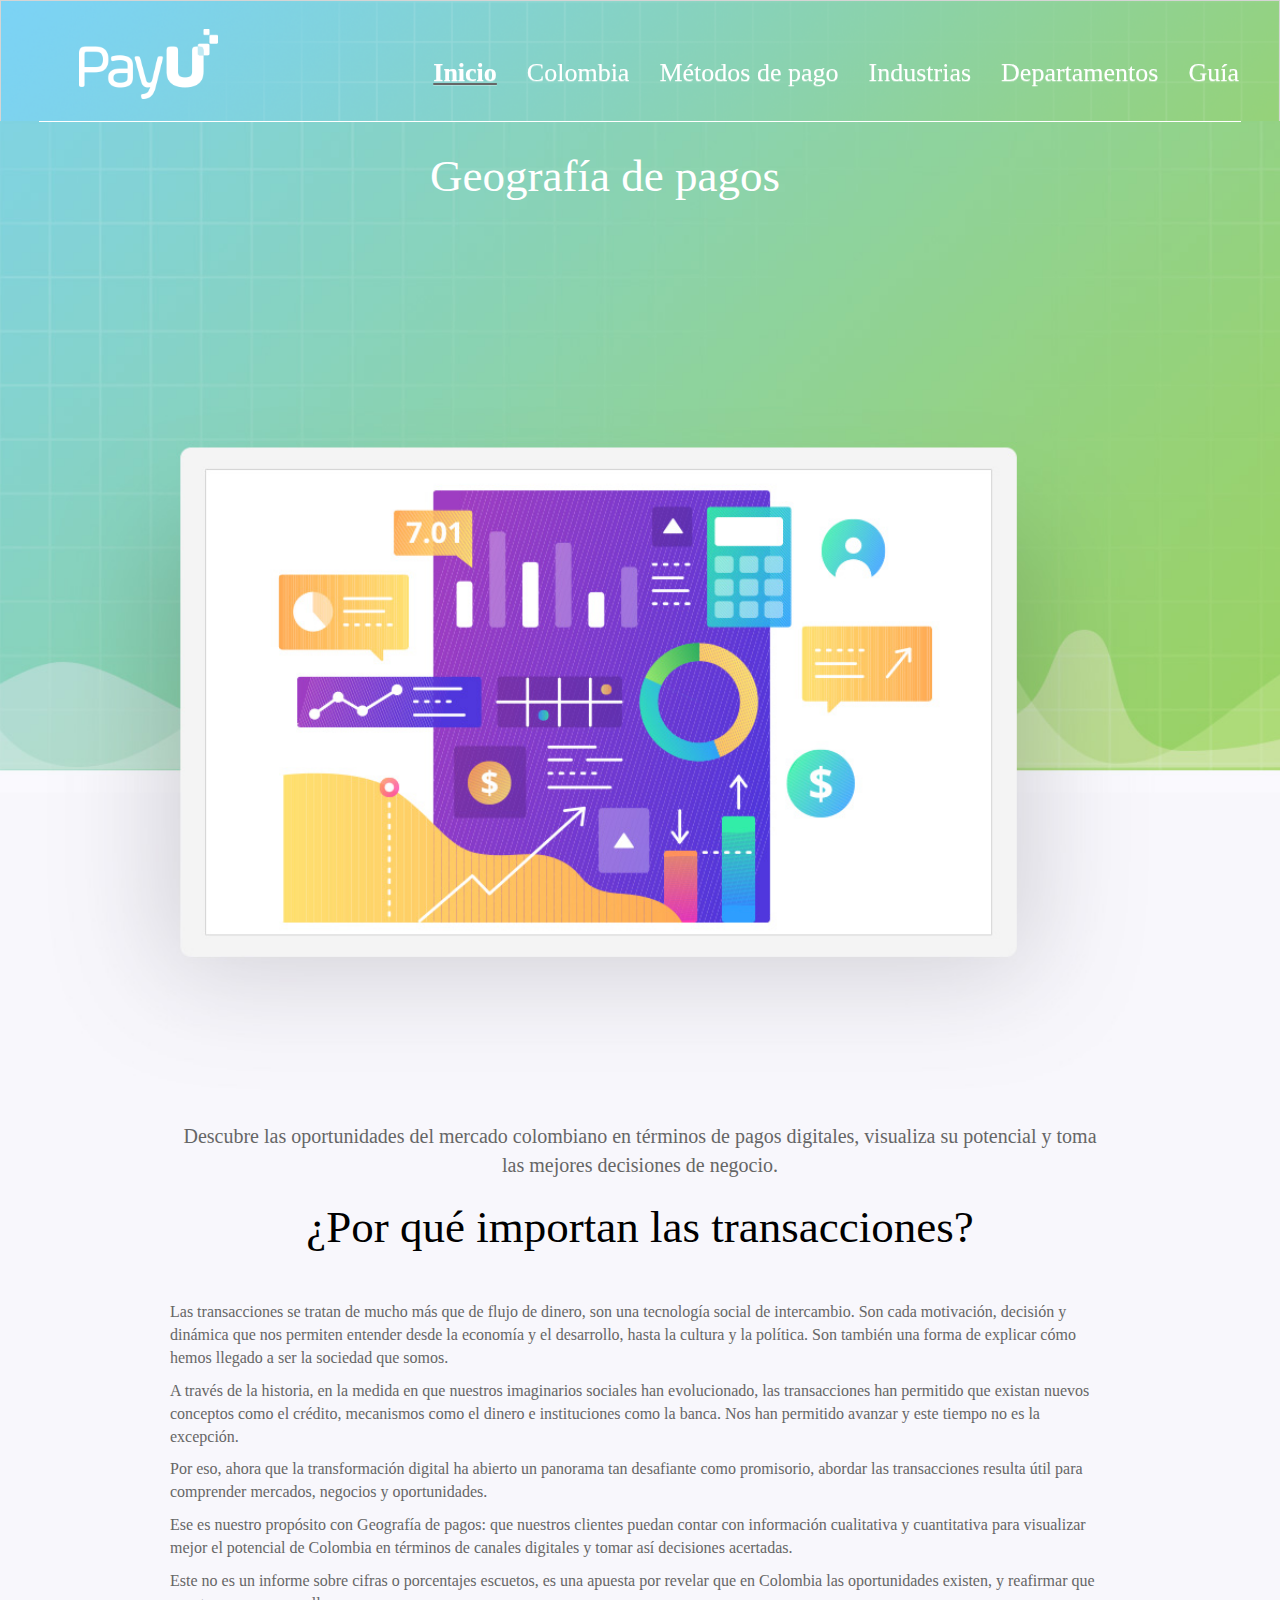
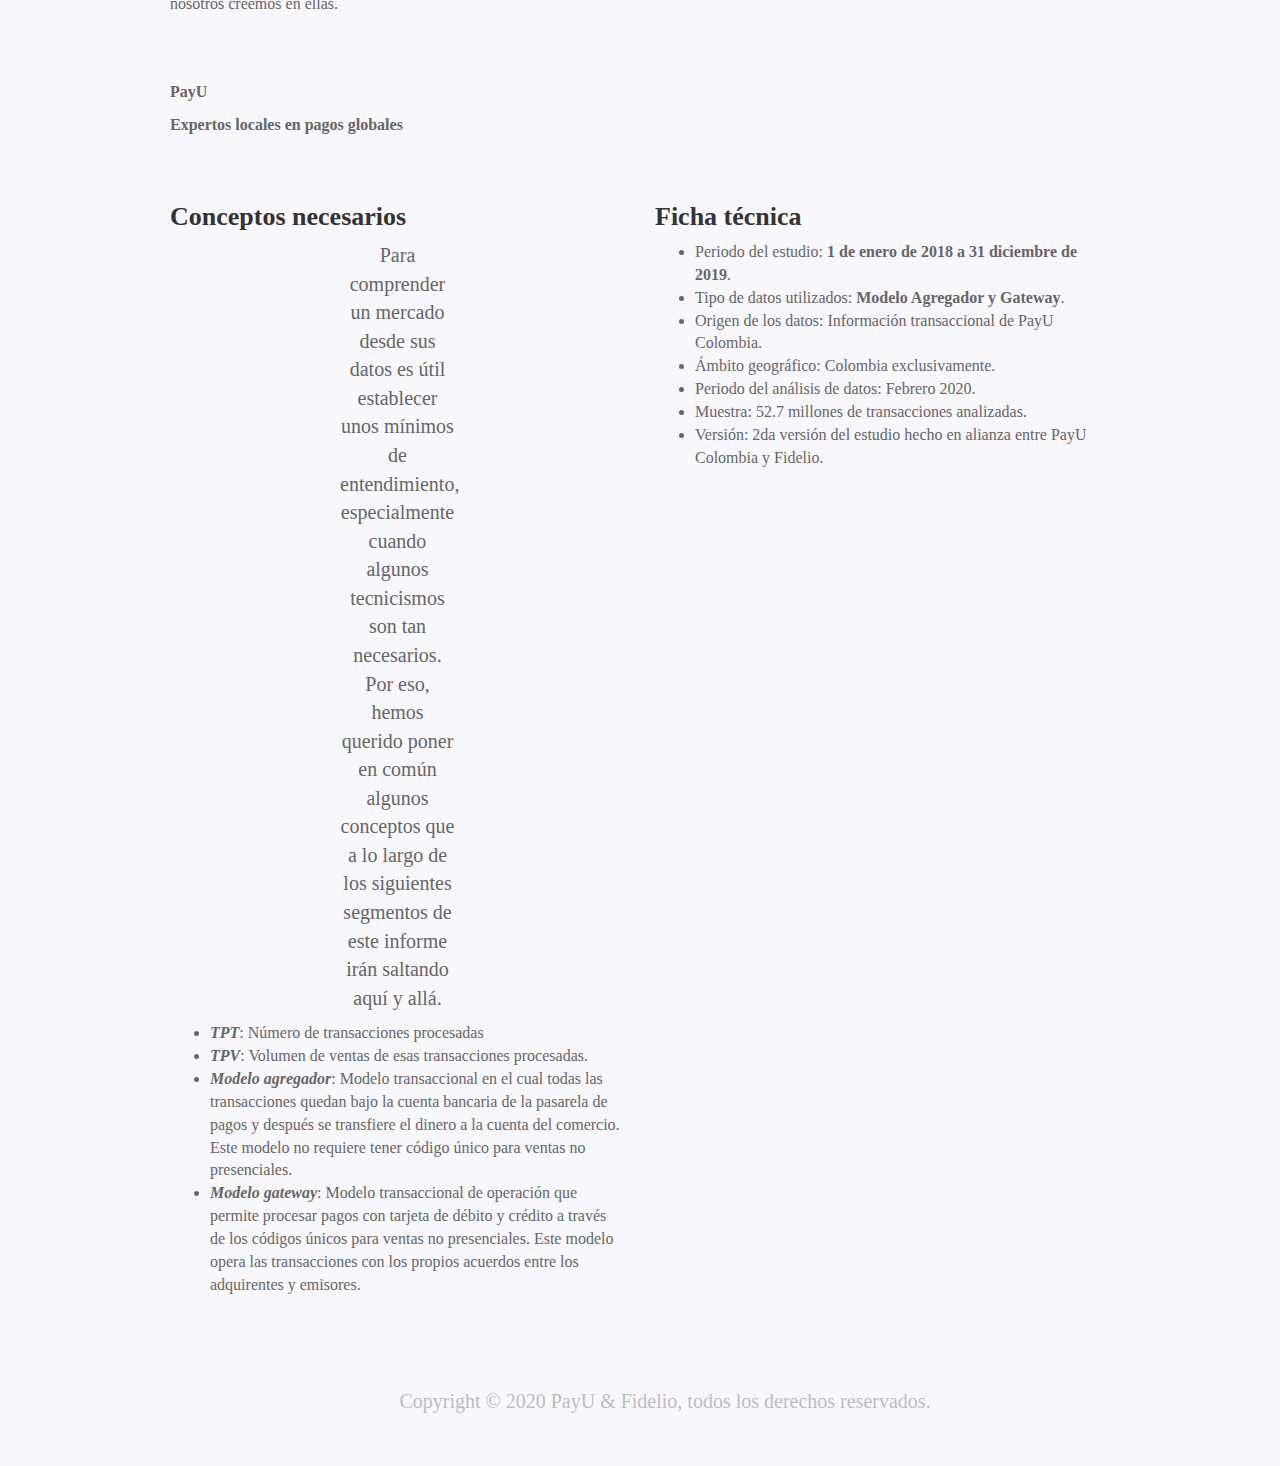
==== commit 0b9cc657: "Update 2020-03-26" ====
--- a/index.html
+++ b/index.html
@@ -301,6 +301,7 @@
 <link rel="shortcut icon" href="http://www.payu.com.br/wp-content/uploads/2017/03/favicon.png" type="image/x-icon">
 <link rel="icon" href="http://www.payu.com.br/wp-content/uploads/2017/03/favicon.png" type="image/x-icon">
 <link href="https://fonts.googleapis.com/css?family=Open+Sans&display=swap" rel="stylesheet">
+<script async src="js/main.js"></script>
 
 
 <!-- Global site tag (gtag.js) - Google Analytics -->
--- a/styles.css
+++ b/styles.css
@@ -21,6 +21,18 @@
 /*****************************************/
 /* ESTILOS GENERALES    */
 /*****************************************/
+
+.leaflet-bottom, .leaflet-top{
+  z-index: 10;
+}
+
+.leaflet{
+  box-shadow: 0px 0px 10px 0px;
+}
+
+body{
+  font-size: 16px;
+}
 
 /**Configuraciones menú según resolución de pantalla*/
 @media (min-width: 1280px) and (max-width: 1919px)
@@ -585,6 +597,13 @@
  margin-top: 200px;
 }
 
+
+#inicio p:first-of-type{
+  padding: 0px 170px;
+  text-align: center;
+  font-size: 20px;
+}
+
 #inicio h1
 {
   text-align: center;
@@ -613,7 +632,7 @@
 
 #inicio div#por-qué-importan-las-transacciones 
     {
-      margin-top: -150px;
+      margin-top: -110px;
       padding: 0 170px;
    }
    
@@ -789,15 +808,14 @@
 }
 
 /*Crea el display para hacer los recuadros de información en métodos de pago*/
-#metodosPago p+p+ul , #industrias p+p+ul, #departamentos p+p+ul
-{
+#metodosPago p+p+ul , #industrias p+p+ul, #departamentos div+ul:first-of-type{
   display: flex;
   justify-content: space-between;
   list-style: none;
 }
 
 /*Cada uno de los recuadros de información de métodos de pago*/
-#metodosPago p+p+ul li, #industrias p+p+ul li, #departamentos p+p+ul li
+#metodosPago p+p+ul li, #industrias p+p+ul li, #departamentos div+ul:first-of-type li
 {
   width: 30%;  
   min-height: 250px;  
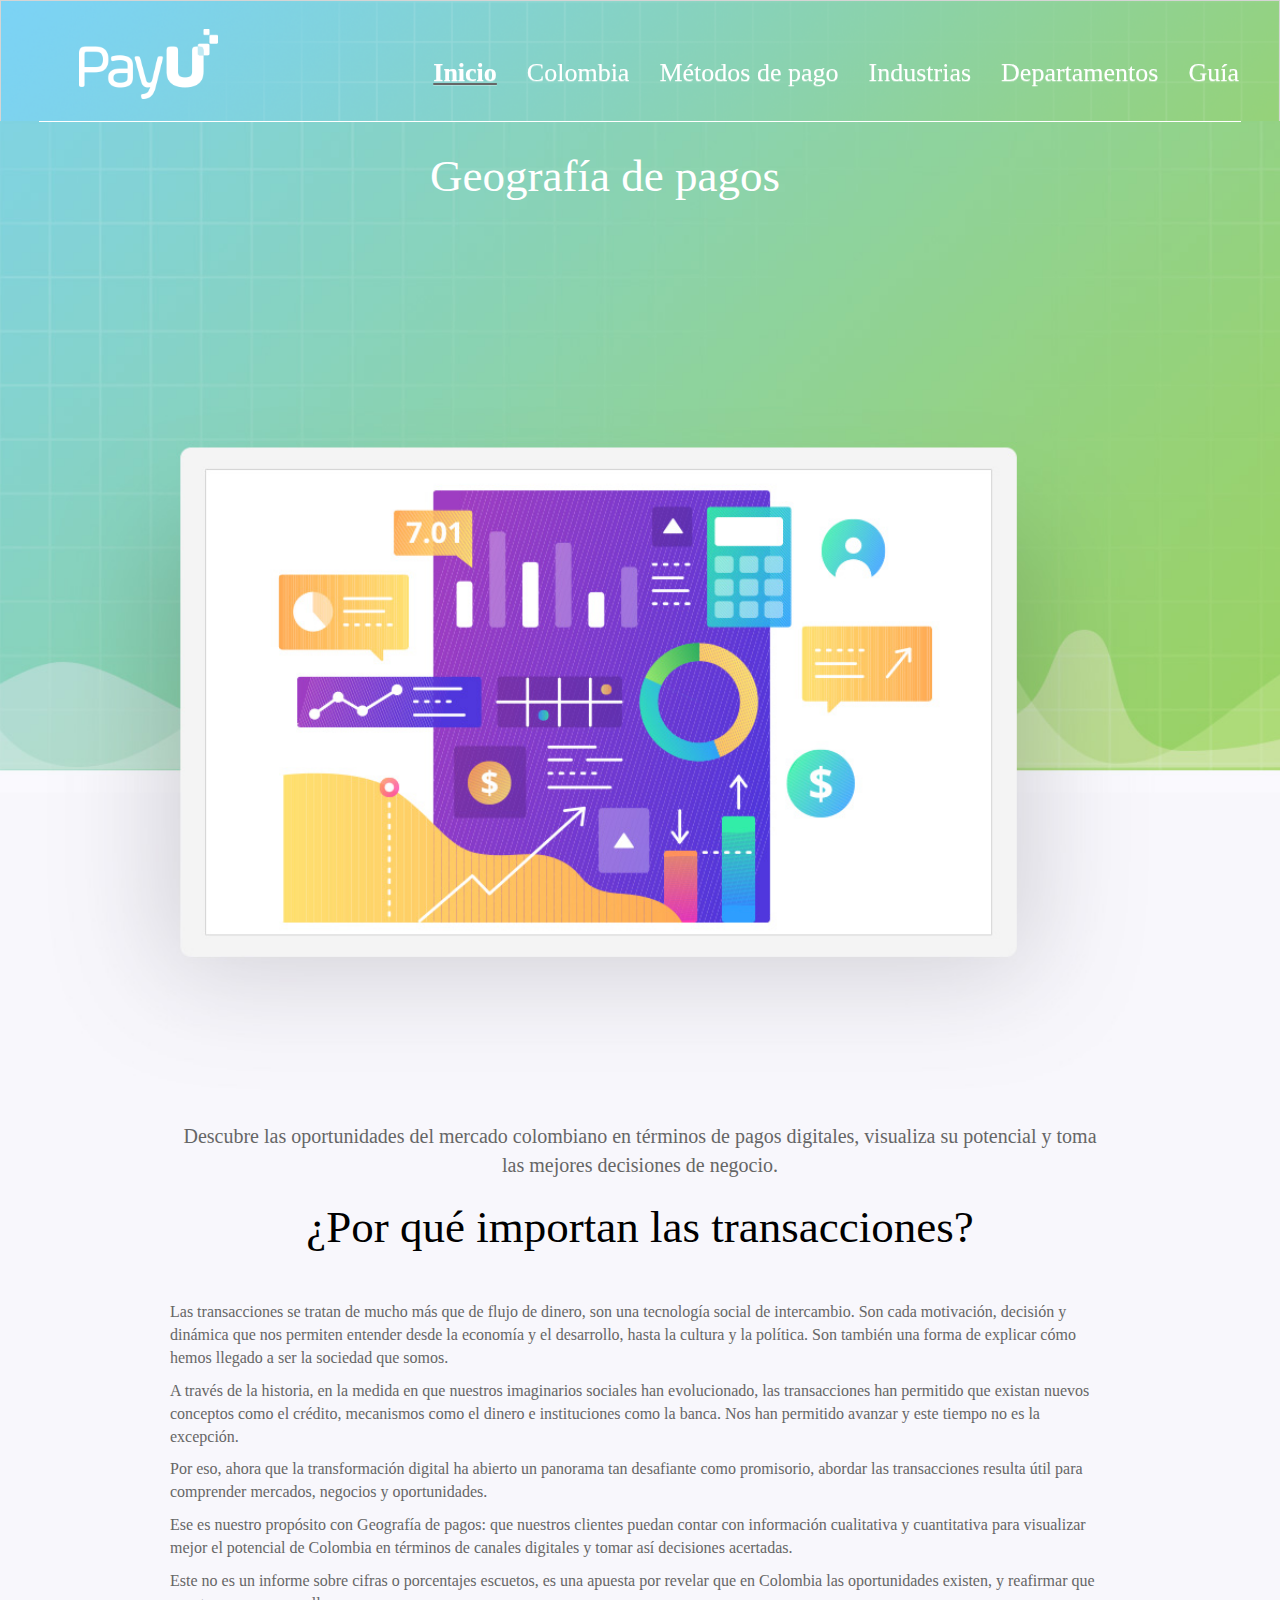
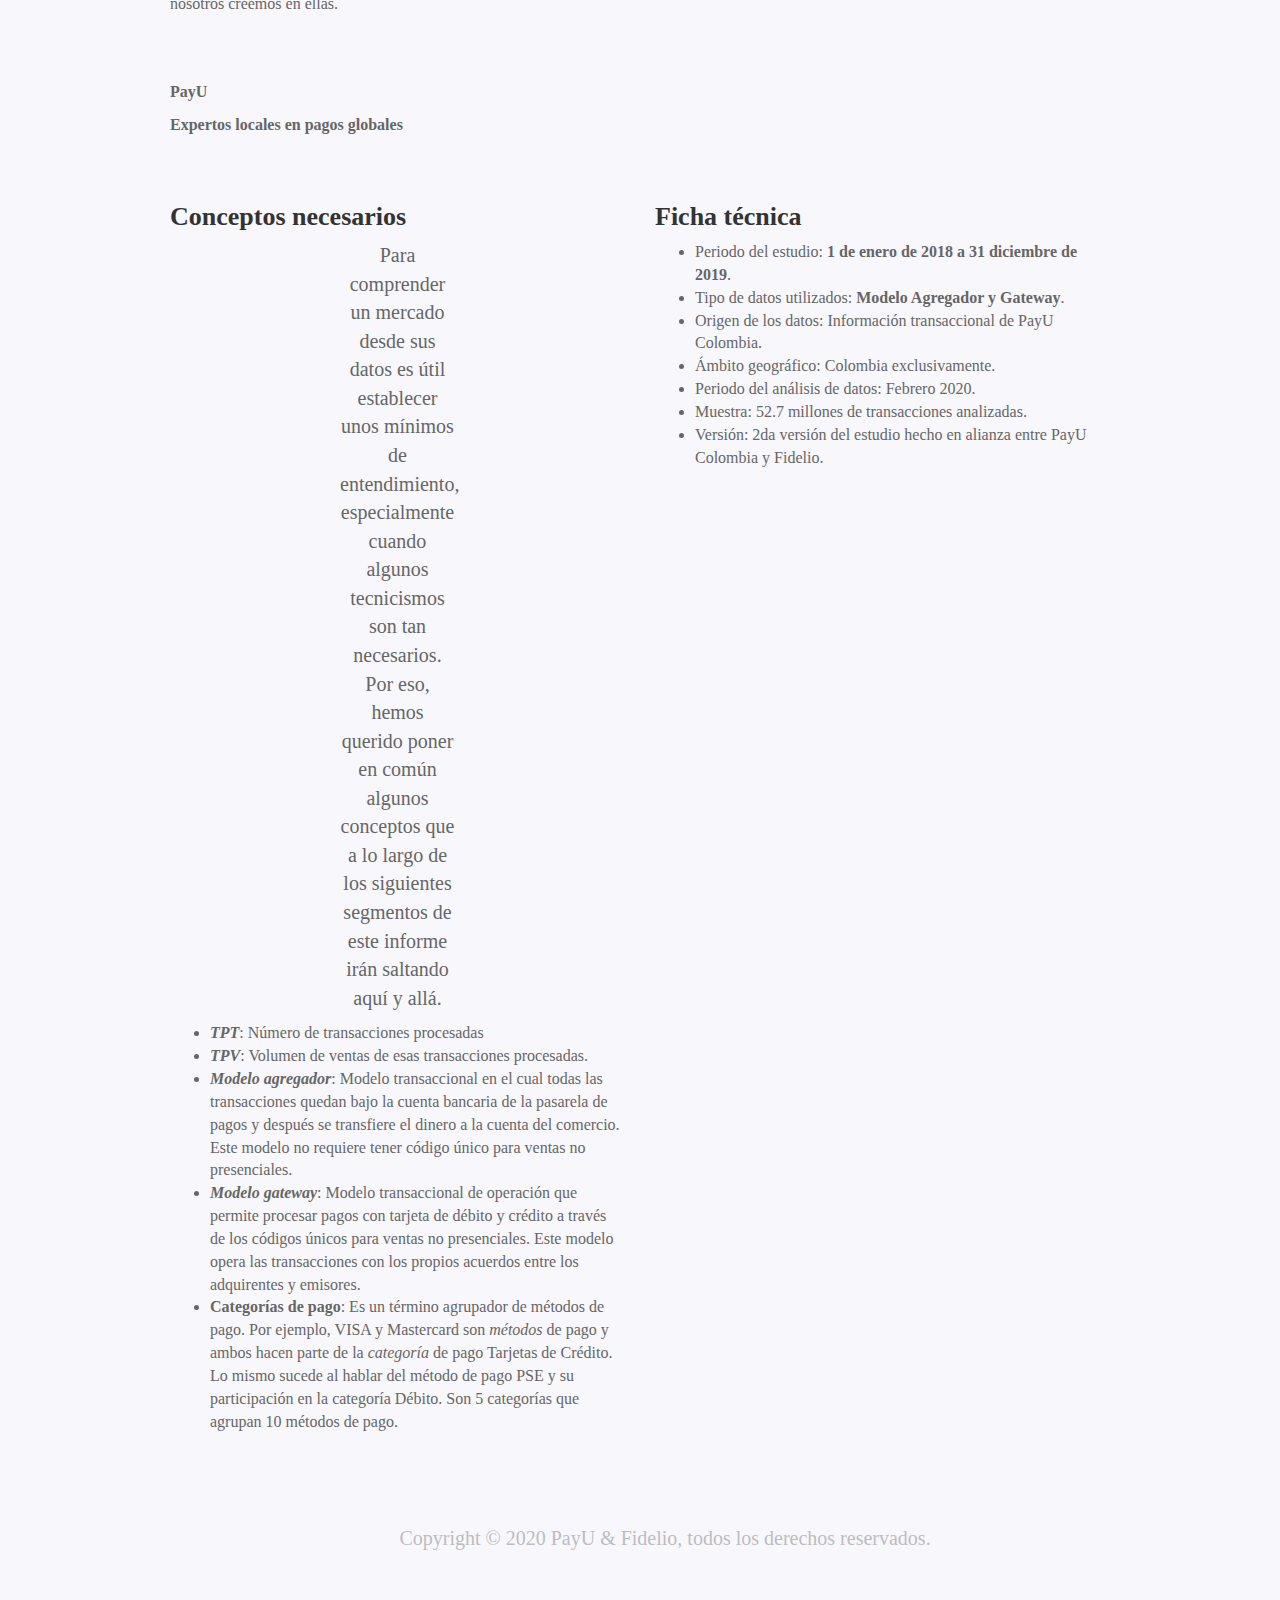
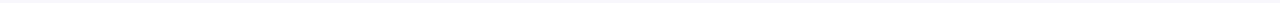
==== commit ca67a210: "Update 2020-03-31" ====
--- a/index.html
+++ b/index.html
@@ -360,6 +360,7 @@
 <li><strong><em>TPV</em></strong>: Volumen de ventas de esas transacciones procesadas.</li>
 <li><strong><em>Modelo agregador</em></strong>: Modelo transaccional en el cual todas las transacciones quedan bajo la cuenta bancaria de la pasarela de pagos y después se transfiere el dinero a la cuenta del comercio. Este modelo no requiere tener código único para ventas no presenciales.</li>
 <li><strong><em>Modelo gateway</em></strong>: Modelo transaccional de operación que permite procesar pagos con tarjeta de débito y crédito a través de los códigos únicos para ventas no presenciales. Este modelo opera las transacciones con los propios acuerdos entre los adquirentes y emisores.</li>
+<li><strong>Categorías de pago</strong>: Es un término agrupador de métodos de pago. Por ejemplo, VISA y Mastercard son <em>métodos</em> de pago y ambos hacen parte de la <em>categoría</em> de pago Tarjetas de Crédito. Lo mismo sucede al hablar del método de pago PSE y su participación en la categoría Débito. Son 5 categorías que agrupan 10 métodos de pago.</li>
 </ul>
 <p><br> <br></p>
 </div>
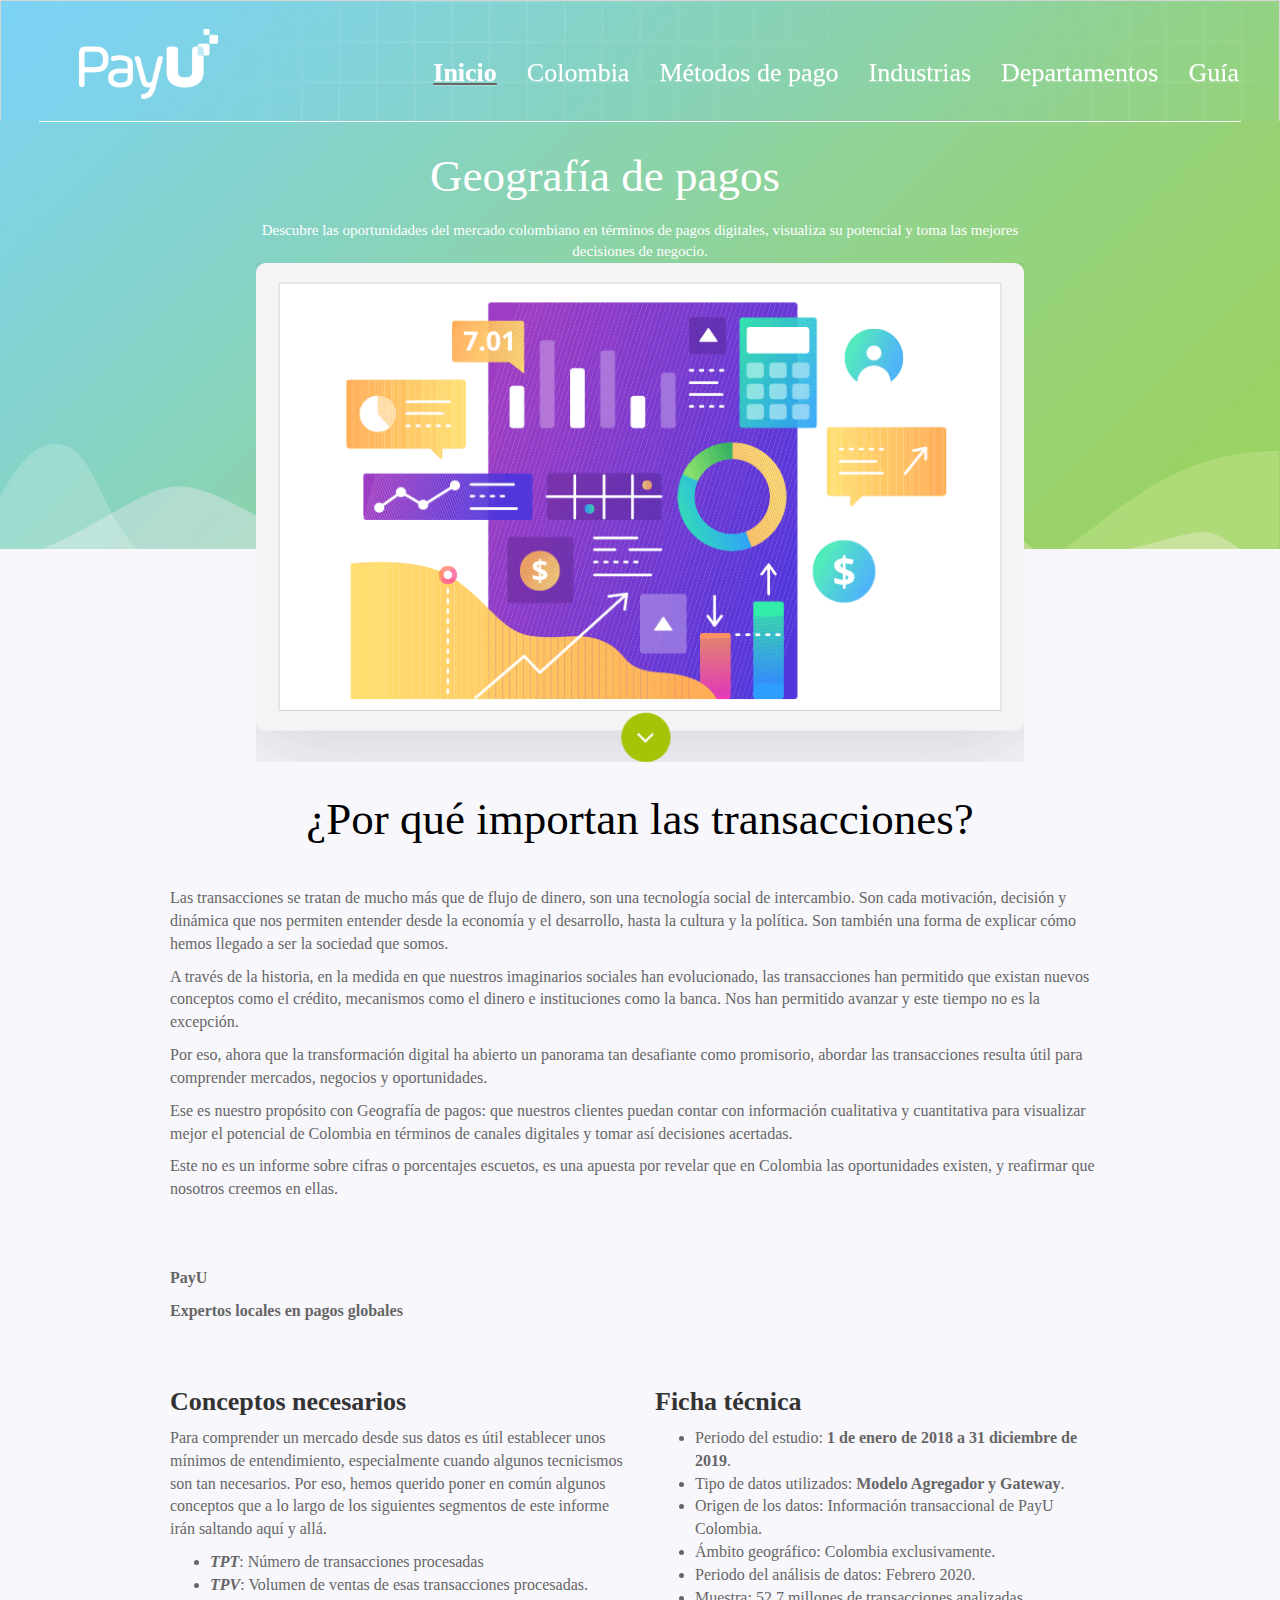
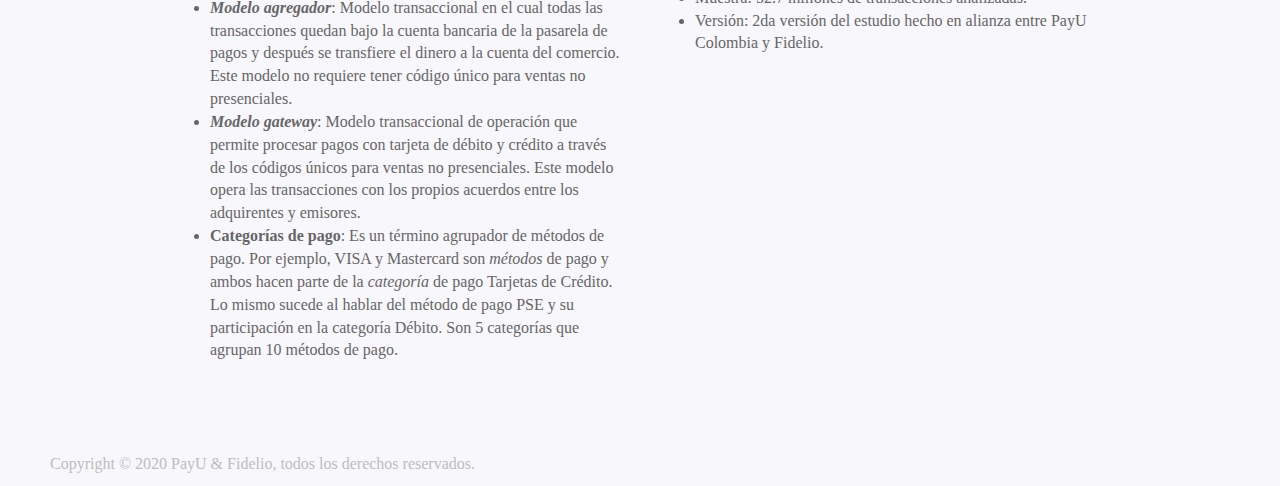
==== commit 6df6dc7a: "Arreglo Inicio" ====
--- a/index.html
+++ b/index.html
@@ -330,7 +330,8 @@
 </div>
 
 
-<p>Descubre las oportunidades del mercado colombiano en términos de pagos digitales, visualiza su potencial y toma las mejores decisiones de negocio.</p>
+<p id="slogan">Descubre las oportunidades del mercado colombiano en términos de pagos digitales, visualiza su potencial y toma las mejores decisiones de negocio.</p>
+<img id="cuadroIndicadores" src="img/Cuadro-geografia.png" alt="Cuadro indicadores">
 <div id = "titulo" class = "inicio">
 
 
--- a/styles.css
+++ b/styles.css
@@ -583,11 +583,23 @@
 
 #inicio #header
 {
-  background-image: url('img/Geografia-pagos-header.jpg');
+  background-image: url('img/Fondo-geografia.png');
   color: white;
   margin-top: -100px;
-  /* min-height: 130hv ; */
-  
+  min-height: auto;
+  height: 500px;
+}
+
+#inicio #cuadroIndicadores{
+  position: absolute;
+  width: 60%;
+  left: 20%;
+  top: 1500px;
+}
+
+#inicio .inicio{
+  position: absolute;
+  top: 1500px;
 }
 
 /*formatea el texto del header dentro de la imagen*/
@@ -597,11 +609,25 @@
  margin-top: 200px;
 }
 
-
-#inicio p:first-of-type{
-  padding: 0px 170px;
+/*Arregla el slogan*/
+#inicio div + p{
+  color: white;
   text-align: center;
-  font-size: 20px;
+  font-size: 15px;
+  position:absolute;
+  top: 220px;
+  width: 60%;
+  left: 20%;
+
+}
+
+@media (max-width: 768px){
+  #inicio div + p{
+    top: 120px;
+    width: 70%;
+    left: 15%;
+    margin-top: 0;
+  }
 }
 
 #inicio h1
@@ -609,8 +635,6 @@
   text-align: center;
   font-size: 45px;
 }
-
-
 
 /* agrega el fondo fijo a la barra */
 #inicio .navbar 
@@ -632,7 +656,7 @@
 
 #inicio div#por-qué-importan-las-transacciones 
     {
-      margin-top: -110px;
+      margin-top: -80px;
       padding: 0 170px;
    }
    
